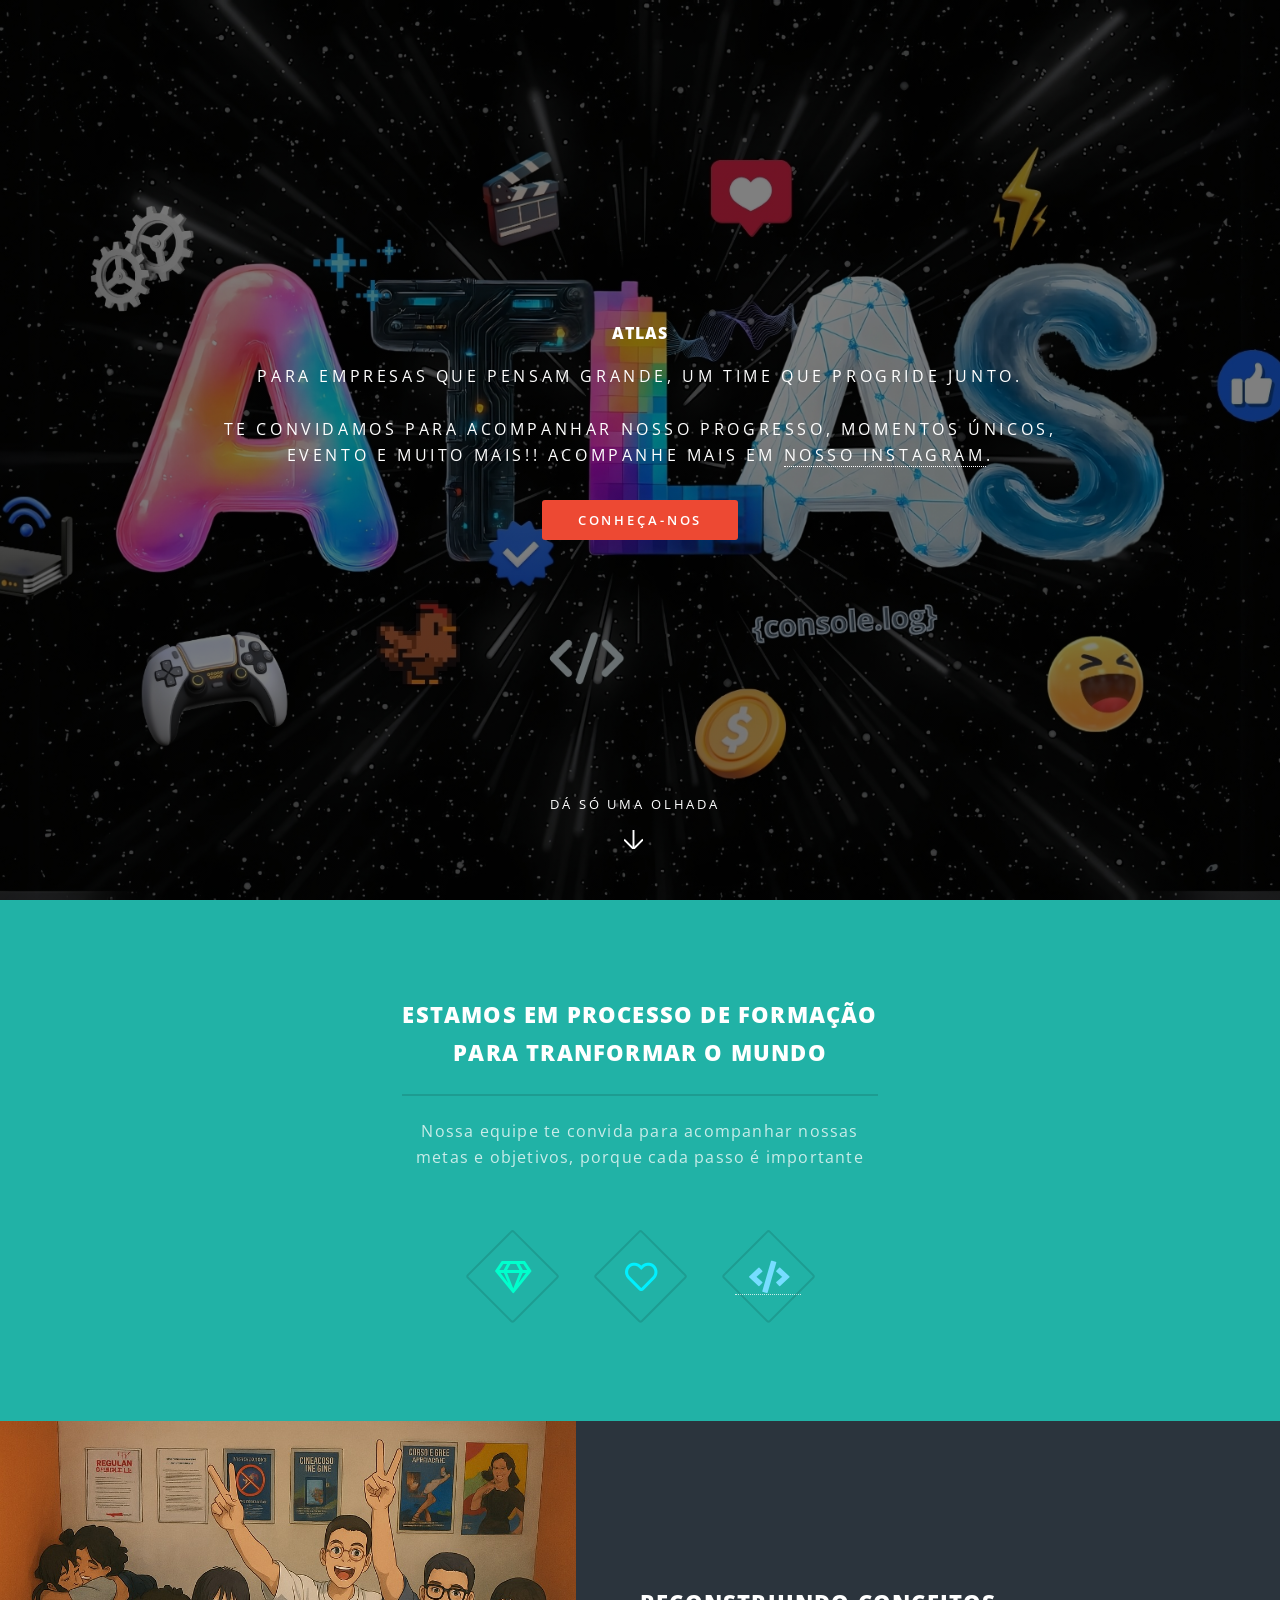
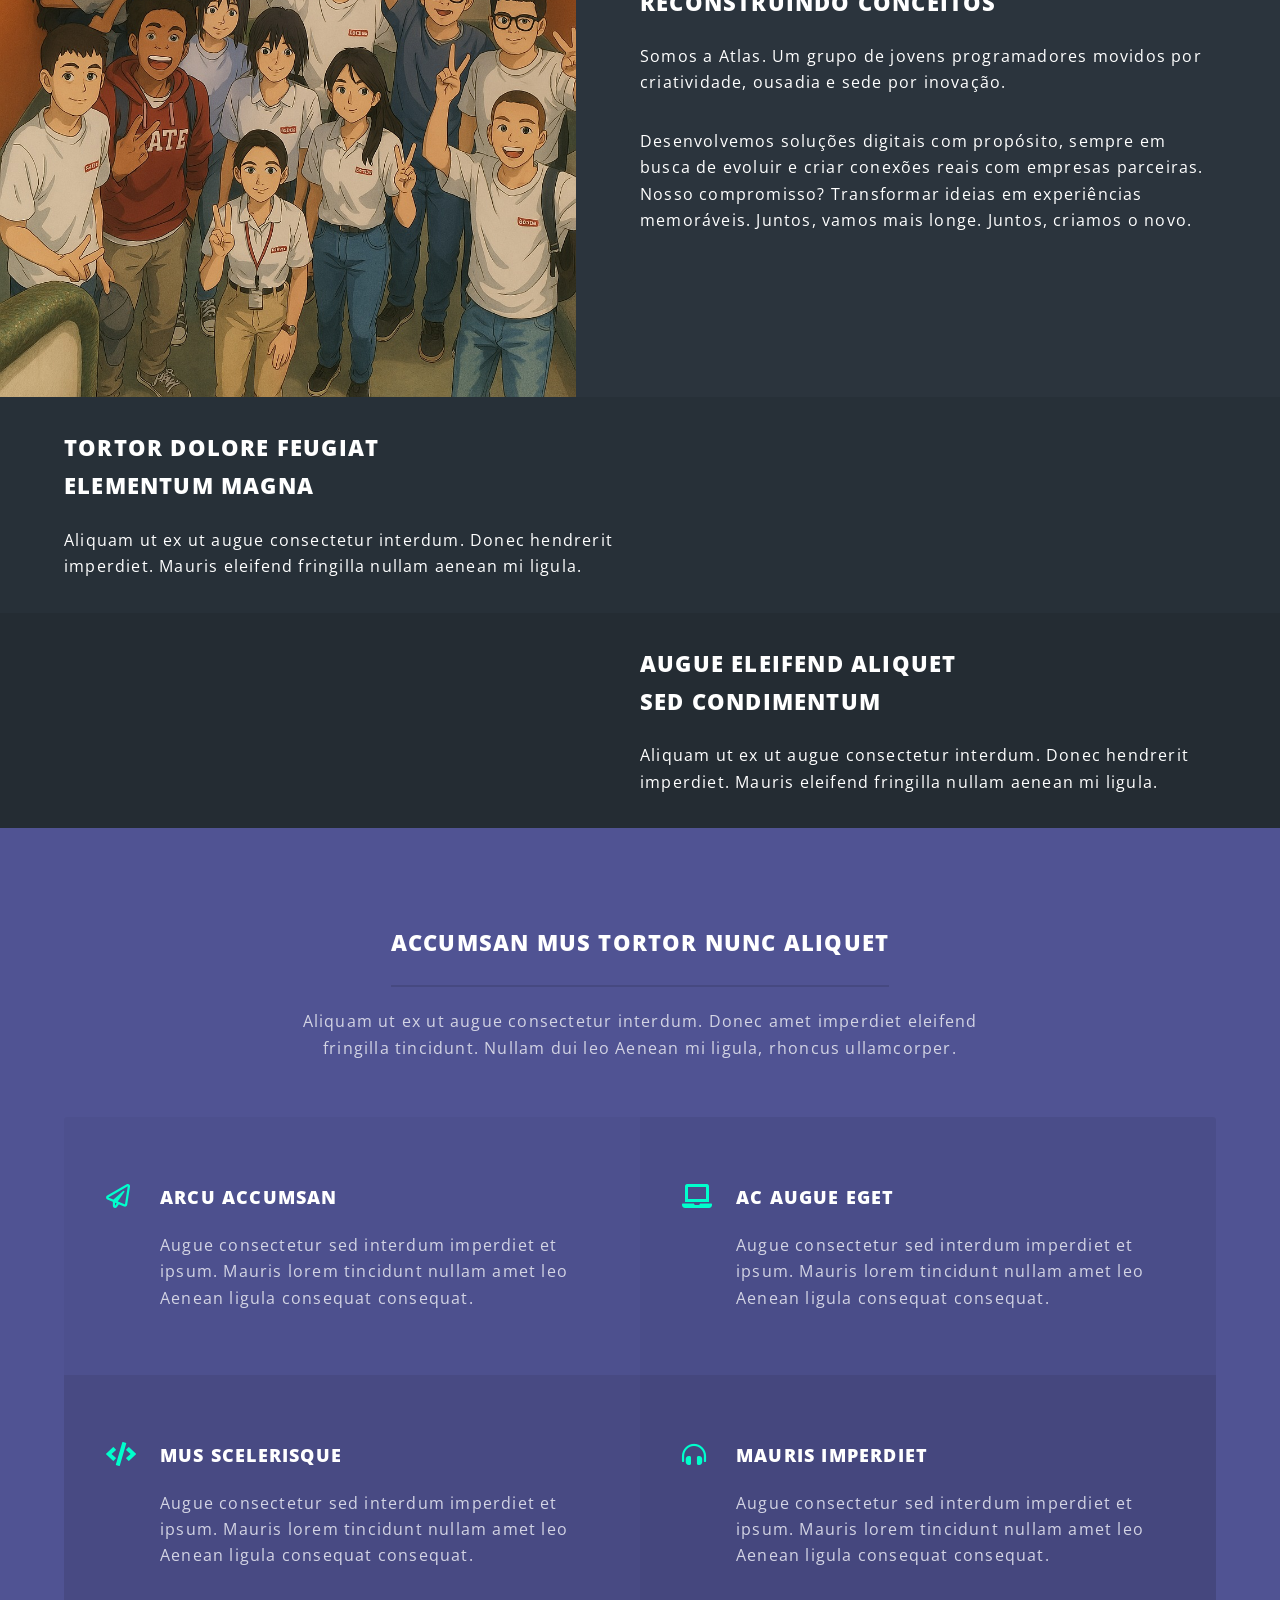
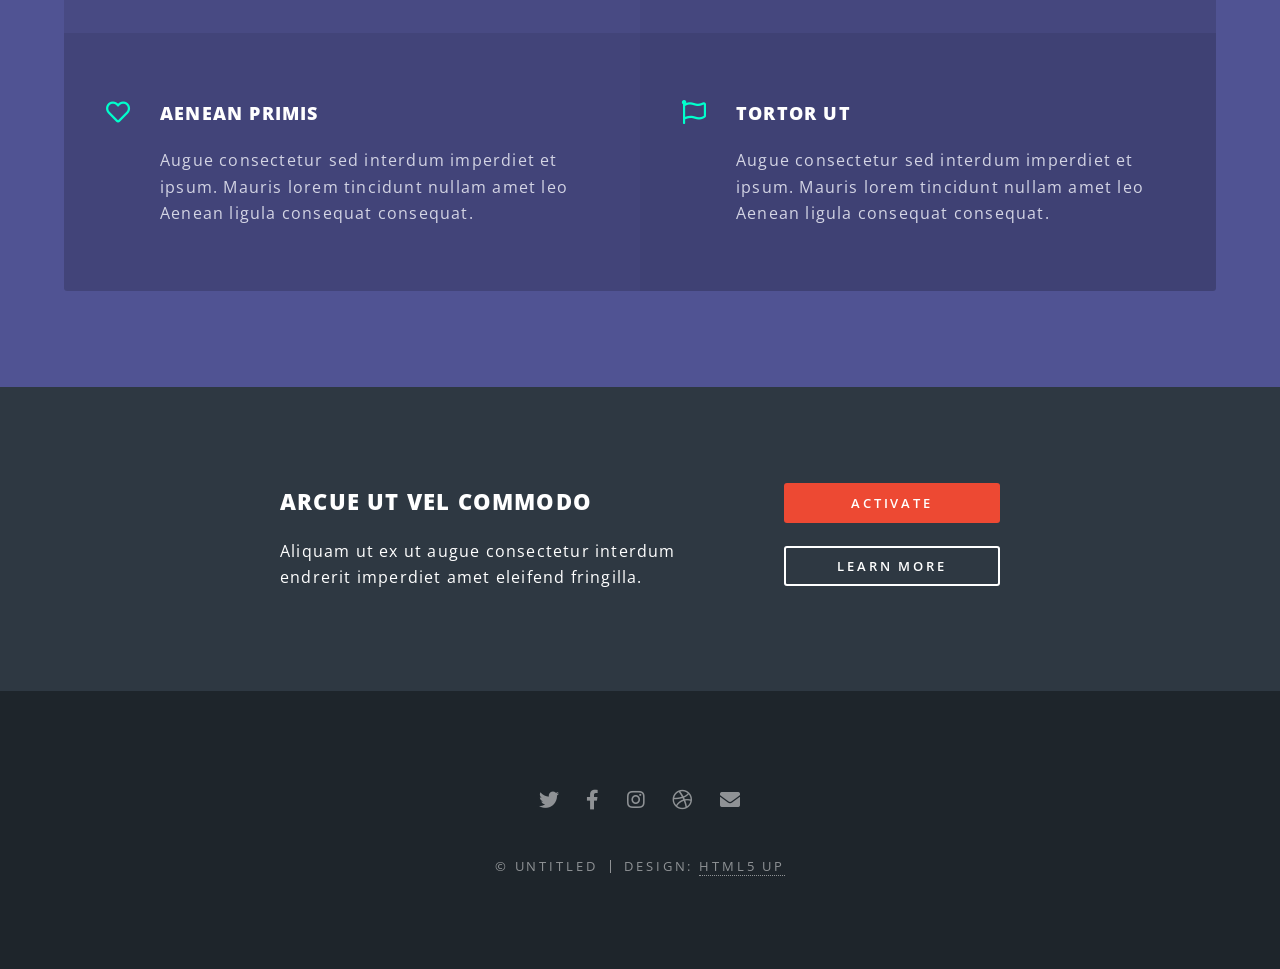
==== index.html @ e87de6f8 "primeiro commit" ====
<!DOCTYPE html>
<html>
	<head>
		<title>ATLAS</title>
		<meta charset="utf-8" />
		<meta name="viewport" content="width=device-width, initial-scale=1, user-scalable=no" />
		<link rel="stylesheet" href="assets/css/main.css" />
		<noscript><link rel="stylesheet" href="assets/css/main.css" /></noscript>
	</head>
	<body class="landing is-preload">

		<!-- Page Wrapper -->
			<div id="page-wrapper">

				<!-- Header -->
				<header>
				
				  </header>

				<!-- Banner -->
					<section id="banner">
						<div class="inner">
							<h1>ATLAS</h1>
							<p>Para empresas que pensam grande, um time que progride junto.<br />
							<br />
							Te convidamos para acompanhar nosso progresso, momentos únicos,<br />
							evento e muito mais!! Acompanhe mais em <a href="https://www.instagram.com/terceiraods.jm/">nosso instagram</a>.</p>
							<ul class="actions special"> 
								<li><a href="equipe.html" class="button primary">Conheça-nos</a></li>
							</ul>
						</div>
						<a href="#one" class="more scrolly">Dá só uma olhada</a>
					</section>

				<!-- One -->
					<section id="one" class="wrapper style1 special">
						<div class="inner">
							<header class="major">
								<h2>ESTAMOS EM PROCESSO DE FORMAÇÃO<br />
								PARA TRANFORMAR O MUNDO</h2>
								<p>Nossa equipe te convida para acompanhar nossas <br />
									metas e objetivos, porque cada passo é importante</p>
							</header>
							<ul class="icons major">
								<li><span class="icon fa-gem major style1"><span class="label">Lorem</span></span></li>
								<li><span class="icon fa-heart major style2"><span class="label">Ipsum</span></span></li>
								<li><a href="https://github.com/Gabriel-Smanioto"><span class="icon solid fa-code major style3"><span class="label">Dolor</span></span></a></li>
							</ul>
						</div>	
					</section>

				<!-- Two -->
					<section id="two" class="wrapper alt style2">
						<section class="spotlight">
							<div class="image"><img src="images/equipe_atlas_drawing.jpg" alt="equipe atlas drawing" /></div><div class="content">
								<h2>Reconstruindo conceitos</h2>
								<p>Somos a Atlas. Um grupo de jovens programadores movidos por criatividade, ousadia e sede por inovação.</p>
								Desenvolvemos soluções digitais com propósito, sempre em busca de evoluir e criar conexões reais com empresas parceiras. <br>
								Nosso compromisso? Transformar ideias em experiências memoráveis.
								Juntos, vamos mais longe. Juntos, criamos o novo.</p>
							</div>
						</section>
						<section class="spotlight">
							<div class="image"><img src="images/pic02.jpg" alt="" /></div><div class="content">
								<h2>Tortor dolore feugiat<br />
								elementum magna</h2>
								<p>Aliquam ut ex ut augue consectetur interdum. Donec hendrerit imperdiet. Mauris eleifend fringilla nullam aenean mi ligula.</p>
							</div>
						</section>
						<section class="spotlight">
							<div class="image"><img src="images/pic03.jpg" alt="" /></div><div class="content">
								<h2>Augue eleifend aliquet<br />
								sed condimentum</h2>
								<p>Aliquam ut ex ut augue consectetur interdum. Donec hendrerit imperdiet. Mauris eleifend fringilla nullam aenean mi ligula.</p>
							</div>
						</section>
					</section>

				<!-- Three -->
					<section id="three" class="wrapper style3 special">
						<div class="inner">
							<header class="major">
								<h2>Accumsan mus tortor nunc aliquet</h2>
								<p>Aliquam ut ex ut augue consectetur interdum. Donec amet imperdiet eleifend<br />
								fringilla tincidunt. Nullam dui leo Aenean mi ligula, rhoncus ullamcorper.</p>
							</header>
							<ul class="features">
								<li class="icon fa-paper-plane">
									<h3>Arcu accumsan</h3>
									<p>Augue consectetur sed interdum imperdiet et ipsum. Mauris lorem tincidunt nullam amet leo Aenean ligula consequat consequat.</p>
								</li>
								<li class="icon solid fa-laptop">
									<h3>Ac Augue Eget</h3>
									<p>Augue consectetur sed interdum imperdiet et ipsum. Mauris lorem tincidunt nullam amet leo Aenean ligula consequat consequat.</p>
								</li>
								<li class="icon solid fa-code">
									<h3>Mus Scelerisque</h3>
									<p>Augue consectetur sed interdum imperdiet et ipsum. Mauris lorem tincidunt nullam amet leo Aenean ligula consequat consequat.</p>
								</li>
								<li class="icon solid fa-headphones-alt">
									<h3>Mauris Imperdiet</h3>
									<p>Augue consectetur sed interdum imperdiet et ipsum. Mauris lorem tincidunt nullam amet leo Aenean ligula consequat consequat.</p>
								</li>
								<li class="icon fa-heart">
									<h3>Aenean Primis</h3>
									<p>Augue consectetur sed interdum imperdiet et ipsum. Mauris lorem tincidunt nullam amet leo Aenean ligula consequat consequat.</p>
								</li>
								<li class="icon fa-flag">
									<h3>Tortor Ut</h3>
									<p>Augue consectetur sed interdum imperdiet et ipsum. Mauris lorem tincidunt nullam amet leo Aenean ligula consequat consequat.</p>
								</li>
							</ul>
						</div>
					</section>

				<!-- CTA -->
					<section id="cta" class="wrapper style4">
						<div class="inner">
							<header>
								<h2>Arcue ut vel commodo</h2>
								<p>Aliquam ut ex ut augue consectetur interdum endrerit imperdiet amet eleifend fringilla.</p>
							</header>
							<ul class="actions stacked">
								<li><a href="#" class="button fit primary">Activate</a></li>
								<li><a href="#" class="button fit">Learn More</a></li>
							</ul>
						</div>
					</section>

				<!-- Footer -->
					<footer id="footer">
						<ul class="icons">
							<li><a href="#" class="icon brands fa-twitter"><span class="label">Twitter</span></a></li>
							<li><a href="#" class="icon brands fa-facebook-f"><span class="label">Facebook</span></a></li>
							<li><a href="#" class="icon brands fa-instagram"><span class="label">Instagram</span></a></li>
							<li><a href="#" class="icon brands fa-dribbble"><span class="label">Dribbble</span></a></li>
							<li><a href="#" class="icon solid fa-envelope"><span class="label">Email</span></a></li>
						</ul>
						<ul class="copyright">
							<li>&copy; Untitled</li><li>Design: <a href="http://html5up.net">HTML5 UP</a></li>
						</ul>
					</footer>

			</div>

		<!-- Scripts -->
			<script src="assets/js/jquery.min.js"></script>
			<script src="assets/js/jquery.scrollex.min.js"></script>
			<script src="assets/js/jquery.scrolly.min.js"></script>
			<script src="assets/js/browser.min.js"></script>
			<script src="assets/js/breakpoints.min.js"></script>
			<script src="assets/js/util.js"></script>
			<script src="assets/js/main.js"></script>

	</body>
</html>
---- assets/css/main.css ----
@import url(fontawesome-all.min.css);
@import url("https://fonts.googleapis.com/css?family=Open+Sans:400,400italic,600,600italic,800,800italic");

/*
	Spectral by HTML5 UP
	html5up.net | @ajlkn
	Free for personal and commercial use under the CCA 3.0 license (html5up.net/license)
*/
mmmmmmmmmmmmmmmmmmmmmmmmmmmmmmmmmmmmmmmmmmmmmmmmmmmmmmmmmmmmmmmmmmmmmmmmmmmmmmmmmmmmmmmmmmm


  
  

  mmmmmmmmmmmmmmmmmmmmmmmmmmmmmmmmmmmmmmmmmmmmmmmmmmmmmmmmmmmmmmmmmmmmmmmmmmm



html, body, div, span, applet, object,
iframe, h1, h2, h3, h4, h5, h6, p, blockquote,
pre, a, abbr, acronym, address, big, cite,
code, del, dfn, em, img, ins, kbd, q, s, samp,
small, strike, strong, sub, sup, tt, var, b,
u, i, center, dl, dt, dd, ol, ul, li, fieldset,
form, label, legend, table, caption, tbody,
tfoot, thead, tr, th, td, article, aside,
canvas, details, embed, figure, figcaption,
footer, header, hgroup, menu, nav, output, ruby,
section, summary, time, mark, audio, video {
	margin: 0;
	padding: 0;
	border: 0;
	font-size: 100%;
	font: inherit;
	vertical-align: baseline;}

article, aside, details, figcaption, figure,
footer, header, hgroup, menu, nav, section {
	display: block;}

body {
	line-height: 1;
}

ol, ul {
	list-style: none;
}

blockquote, q {
	quotes: none;
}

	blockquote:before, blockquote:after, q:before, q:after {
		content: '';
		content: none;
	}

table {
	border-collapse: collapse;
	border-spacing: 0;
}

body {
	-webkit-text-size-adjust: none;
}

mark {
	background-color: transparent;
	color: inherit;
}

input::-moz-focus-inner {
	border: 0;
	padding: 0;
}

input, select, textarea {
	-moz-appearance: none;
	-webkit-appearance: none;
	-ms-appearance: none;
	appearance: none;
}

/* Basic */

	@-ms-viewport {
		width: device-width;
	}

	html {
		box-sizing: border-box;
	}

	*, *:before, *:after {
		box-sizing: inherit;
	}

	body {
		background: #2e3842;
	}

		body.is-preload *, body.is-preload *:before, body.is-preload *:after {
			-moz-animation: none !important;
			-webkit-animation: none !important;
			-ms-animation: none !important;
			animation: none !important;
			-moz-transition: none !important;
			-webkit-transition: none !important;
			-ms-transition: none !important;
			transition: none !important;
		}

	body, input, select, textarea {
		color: #fff;
		font-family: "Open Sans", Helvetica, sans-serif;
		font-size: 15pt;
		font-weight: 400;
		letter-spacing: 0.075em;
		line-height: 1.65em;
	}

		@media screen and (max-width: 1680px) {

			body, input, select, textarea {
				font-size: 13pt;
			}

		}

		@media screen and (max-width: 1280px) {

			body, input, select, textarea {
				font-size: 12pt;
			}

		}

		@media screen and (max-width: 736px) {

			body, input, select, textarea {
				font-size: 11pt;
				letter-spacing: 0.0375em;
			}

		}

	a {
		-moz-transition: color 0.2s ease, border-bottom-color 0.2s ease;
		-webkit-transition: color 0.2s ease, border-bottom-color 0.2s ease;
		-ms-transition: color 0.2s ease, border-bottom-color 0.2s ease;
		transition: color 0.2s ease, border-bottom-color 0.2s ease;
		border-bottom: dotted 1px;
		color: inherit;
		text-decoration: none;
	}

		a:hover {
			border-bottom-color: transparent;
		}

	strong, b {
		color: #fff;
		font-weight: 600;
	}

	em, i {
		font-style: italic;
	}

	p {
		margin: 0 0 2em 0;
	}

	h1, h2, h3, h4, h5, h6 {
		color: #ffffff;
		font-weight: 900;
		margin: 0 0 1em ;
		text-transform: uppercase;
	}

		h1 a, h2 a, h3 a, h4 a, h5 a, h6 a {
			color: black;
			text-decoration: none;
		}

	h2 {
		font-size: 1.35em;
		line-height: 1.75em;
	}

		@media screen and (max-width: 736px) {

			h2 {
				font-size: 1.1em;
				line-height: 1.65em;
			}

		}

	h3 {
		font-size: 1.15em;
		line-height: 1.75em;
	}

		@media screen and (max-width: 736px) {

			h3 {
				font-size: 1em;
				line-height: 1.65em;
			}

		}

	h4 {
		font-size: 1em;
		line-height: 1.5em;
	}

	h5 {
		font-size: 0.8em;
		line-height: 1.5em;
	}

	h6 {
		font-size: 0.7em;
		line-height: 1.5em;
	}

	sub {
		font-size: 0.8em;
		position: relative;
		top: 0.5em;
	}

	sup {
		font-size: 0.8em;
		position: relative;
		top: -0.5em;
	}

	hr {
		border: 0;
		border-bottom: solid 2px #fff;
		margin: 3em 0;
	}

		hr.major {
			margin: 4.5em 0;
		}

	blockquote {
		border-left: solid 4px #fff;
		font-style: italic;
		margin: 0 0 2em 0;
		padding: 0.5em 0 0.5em 2em;
	}

	code {
		background: rgba(144, 144, 144, 0.25);
		border-radius: 3px;
		font-family: "Courier New", monospace;
		font-size: 0.9em;
		letter-spacing: 0;
		margin: 0 0.25em;
		padding: 0.25em 0.65em;
	}

	pre {
		-webkit-overflow-scrolling: touch;
		font-family: "Courier New", monospace;
		font-size: 0.9em;
		margin: 0 0 2em 0;
	}

		pre code {
			display: block;
			line-height: 1.75em;
			padding: 1em 1.5em;
			overflow-x: auto;
		}

	.align-left {
		text-align: left;
	}

	.align-center {
		text-align: center;
	}

	.align-right {
		text-align: right;
	}

/* Row */

	.row {
		display: flex;
		flex-wrap: wrap;
		box-sizing: border-box;
		align-items: stretch;
	}

		.row > * {
			box-sizing: border-box;
		}

		.row.gtr-uniform > * > :last-child {
			margin-bottom: 0;
		}

		.row.aln-left {
			justify-content: flex-start;
		}

		.row.aln-center {
			justify-content: center;
		}

		.row.aln-right {
			justify-content: flex-end;
		}

		.row.aln-top {
			align-items: flex-start;
		}

		.row.aln-middle {
			align-items: center;
		}

		.row.aln-bottom {
			align-items: flex-end;
		}

		.row > .imp {
			order: -1;
		}

		.row > .col-1 {
			width: 8.33333%;
		}

		.row > .off-1 {
			margin-left: 8.33333%;
		}

		.row > .col-2 {
			width: 16.66667%;
		}

		.row > .off-2 {
			margin-left: 16.66667%;
		}

		.row > .col-3 {
			width: 25%;
		}

		.row > .off-3 {
			margin-left: 25%;
		}

		.row > .col-4 {
			width: 33.33333%;
		}

		.row > .off-4 {
			margin-left: 33.33333%;
		}

		.row > .col-5 {
			width: 41.66667%;
		}

		.row > .off-5 {
			margin-left: 41.66667%;
		}

		.row > .col-6 {
			width: 50%;
		}

		.row > .off-6 {
			margin-left: 50%;
		}

		.row > .col-7 {
			width: 58.33333%;
		}

		.row > .off-7 {
			margin-left: 58.33333%;
		}

		.row > .col-8 {
			width: 66.66667%;
		}

		.row > .off-8 {
			margin-left: 66.66667%;
		}

		.row > .col-9 {
			width: 75%;
		}

		.row > .off-9 {
			margin-left: 75%;
		}

		.row > .col-10 {
			width: 83.33333%;
		}

		.row > .off-10 {
			margin-left: 83.33333%;
		}

		.row > .col-11 {
			width: 91.66667%;
		}

		.row > .off-11 {
			margin-left: 91.66667%;
		}

		.row > .col-12 {
			width: 100%;
		}

		.row > .off-12 {
			margin-left: 100%;
		}

		.row.gtr-0 {
			margin-top: 0;
			margin-left: 0em;
		}

			.row.gtr-0 > * {
				padding: 0 0 0 0em;
			}

			.row.gtr-0.gtr-uniform {
				margin-top: 0em;
			}

				.row.gtr-0.gtr-uniform > * {
					padding-top: 0em;
				}

		.row.gtr-25 {
			margin-top: 0;
			margin-left: -0.375em;
		}

			.row.gtr-25 > * {
				padding: 0 0 0 0.375em;
			}

			.row.gtr-25.gtr-uniform {
				margin-top: -0.375em;
			}

				.row.gtr-25.gtr-uniform > * {
					padding-top: 0.375em;
				}

		.row.gtr-50 {
			margin-top: 0;
			margin-left: -0.75em;
		}

			.row.gtr-50 > * {
				padding: 0 0 0 0.75em;
			}

			.row.gtr-50.gtr-uniform {
				margin-top: -0.75em;
			}

				.row.gtr-50.gtr-uniform > * {
					padding-top: 0.75em;
				}

		.row {
			margin-top: 0;
			margin-left: -1.5em;
		}

			.row > * {
				padding: 0 0 0 1.5em;
			}

			.row.gtr-uniform {
				margin-top: -1.5em;
			}

				.row.gtr-uniform > * {
					padding-top: 1.5em;
				}

		.row.gtr-150 {
			margin-top: 0;
			margin-left: -2.25em;
		}

			.row.gtr-150 > * {
				padding: 0 0 0 2.25em;
			}

			.row.gtr-150.gtr-uniform {
				margin-top: -2.25em;
			}

				.row.gtr-150.gtr-uniform > * {
					padding-top: 2.25em;
				}

		.row.gtr-200 {
			margin-top: 0;
			margin-left: -3em;
		}

			.row.gtr-200 > * {
				padding: 0 0 0 3em;
			}

			.row.gtr-200.gtr-uniform {
				margin-top: -3em;
			}

				.row.gtr-200.gtr-uniform > * {
					padding-top: 3em;
				}

		@media screen and (max-width: 1680px) {

			.row {
				display: flex;
				flex-wrap: wrap;
				box-sizing: border-box;
				align-items: stretch;
			}

				.row > * {
					box-sizing: border-box;
				}

				.row.gtr-uniform > * > :last-child {
					margin-bottom: 0;
				}

				.row.aln-left {
					justify-content: flex-start;
				}

				.row.aln-center {
					justify-content: center;
				}

				.row.aln-right {
					justify-content: flex-end;
				}

				.row.aln-top {
					align-items: flex-start;
				}

				.row.aln-middle {
					align-items: center;
				}

				.row.aln-bottom {
					align-items: flex-end;
				}

				.row > .imp-xlarge {
					order: -1;
				}

				.row > .col-1-xlarge {
					width: 8.33333%;
				}

				.row > .off-1-xlarge {
					margin-left: 8.33333%;
				}

				.row > .col-2-xlarge {
					width: 16.66667%;
				}

				.row > .off-2-xlarge {
					margin-left: 16.66667%;
				}

				.row > .col-3-xlarge {
					width: 25%;
				}

				.row > .off-3-xlarge {
					margin-left: 25%;
				}

				.row > .col-4-xlarge {
					width: 33.33333%;
				}

				.row > .off-4-xlarge {
					margin-left: 33.33333%;
				}

				.row > .col-5-xlarge {
					width: 41.66667%;
				}

				.row > .off-5-xlarge {
					margin-left: 41.66667%;
				}

				.row > .col-6-xlarge {
					width: 50%;
				}

				.row > .off-6-xlarge {
					margin-left: 50%;
				}

				.row > .col-7-xlarge {
					width: 58.33333%;
				}

				.row > .off-7-xlarge {
					margin-left: 58.33333%;
				}

				.row > .col-8-xlarge {
					width: 66.66667%;
				}

				.row > .off-8-xlarge {
					margin-left: 66.66667%;
				}

				.row > .col-9-xlarge {
					width: 75%;
				}

				.row > .off-9-xlarge {
					margin-left: 75%;
				}

				.row > .col-10-xlarge {
					width: 83.33333%;
				}

				.row > .off-10-xlarge {
					margin-left: 83.33333%;
				}

				.row > .col-11-xlarge {
					width: 91.66667%;
				}

				.row > .off-11-xlarge {
					margin-left: 91.66667%;
				}

				.row > .col-12-xlarge {
					width: 100%;
				}

				.row > .off-12-xlarge {
					margin-left: 100%;
				}

				.row.gtr-0 {
					margin-top: 0;
					margin-left: 0em;
				}

					.row.gtr-0 > * {
						padding: 0 0 0 0em;
					}

					.row.gtr-0.gtr-uniform {
						margin-top: 0em;
					}

						.row.gtr-0.gtr-uniform > * {
							padding-top: 0em;
						}

				.row.gtr-25 {
					margin-top: 0;
					margin-left: -0.375em;
				}

					.row.gtr-25 > * {
						padding: 0 0 0 0.375em;
					}

					.row.gtr-25.gtr-uniform {
						margin-top: -0.375em;
					}

						.row.gtr-25.gtr-uniform > * {
							padding-top: 0.375em;
						}

				.row.gtr-50 {
					margin-top: 0;
					margin-left: -0.75em;
				}

					.row.gtr-50 > * {
						padding: 0 0 0 0.75em;
					}

					.row.gtr-50.gtr-uniform {
						margin-top: -0.75em;
					}

						.row.gtr-50.gtr-uniform > * {
							padding-top: 0.75em;
						}

				.row {
					margin-top: 0;
					margin-left: -1.5em;
				}

					.row > * {
						padding: 0 0 0 1.5em;
					}

					.row.gtr-uniform {
						margin-top: -1.5em;
					}

						.row.gtr-uniform > * {
							padding-top: 1.5em;
						}

				.row.gtr-150 {
					margin-top: 0;
					margin-left: -2.25em;
				}

					.row.gtr-150 > * {
						padding: 0 0 0 2.25em;
					}

					.row.gtr-150.gtr-uniform {
						margin-top: -2.25em;
					}

						.row.gtr-150.gtr-uniform > * {
							padding-top: 2.25em;
						}

				.row.gtr-200 {
					margin-top: 0;
					margin-left: -3em;
				}

					.row.gtr-200 > * {
						padding: 0 0 0 3em;
					}

					.row.gtr-200.gtr-uniform {
						margin-top: -3em;
					}

						.row.gtr-200.gtr-uniform > * {
							padding-top: 3em;
						}

		}

		@media screen and (max-width: 1280px) {

			.row {
				display: flex;
				flex-wrap: wrap;
				box-sizing: border-box;
				align-items: stretch;
			}

				.row > * {
					box-sizing: border-box;
				}

				.row.gtr-uniform > * > :last-child {
					margin-bottom: 0;
				}

				.row.aln-left {
					justify-content: flex-start;
				}

				.row.aln-center {
					justify-content: center;
				}

				.row.aln-right {
					justify-content: flex-end;
				}

				.row.aln-top {
					align-items: flex-start;
				}

				.row.aln-middle {
					align-items: center;
				}

				.row.aln-bottom {
					align-items: flex-end;
				}

				.row > .imp-large {
					order: -1;
				}

				.row > .col-1-large {
					width: 8.33333%;
				}

				.row > .off-1-large {
					margin-left: 8.33333%;
				}

				.row > .col-2-large {
					width: 16.66667%;
				}

				.row > .off-2-large {
					margin-left: 16.66667%;
				}

				.row > .col-3-large {
					width: 25%;
				}

				.row > .off-3-large {
					margin-left: 25%;
				}

				.row > .col-4-large {
					width: 33.33333%;
				}

				.row > .off-4-large {
					margin-left: 33.33333%;
				}

				.row > .col-5-large {
					width: 41.66667%;
				}

				.row > .off-5-large {
					margin-left: 41.66667%;
				}

				.row > .col-6-large {
					width: 50%;
				}

				.row > .off-6-large {
					margin-left: 50%;
				}

				.row > .col-7-large {
					width: 58.33333%;
				}

				.row > .off-7-large {
					margin-left: 58.33333%;
				}

				.row > .col-8-large {
					width: 66.66667%;
				}

				.row > .off-8-large {
					margin-left: 66.66667%;
				}

				.row > .col-9-large {
					width: 75%;
				}

				.row > .off-9-large {
					margin-left: 75%;
				}

				.row > .col-10-large {
					width: 83.33333%;
				}

				.row > .off-10-large {
					margin-left: 83.33333%;
				}

				.row > .col-11-large {
					width: 91.66667%;
				}

				.row > .off-11-large {
					margin-left: 91.66667%;
				}

				.row > .col-12-large {
					width: 100%;
				}

				.row > .off-12-large {
					margin-left: 100%;
				}

				.row.gtr-0 {
					margin-top: 0;
					margin-left: 0em;
				}

					.row.gtr-0 > * {
						padding: 0 0 0 0em;
					}

					.row.gtr-0.gtr-uniform {
						margin-top: 0em;
					}

						.row.gtr-0.gtr-uniform > * {
							padding-top: 0em;
						}

				.row.gtr-25 {
					margin-top: 0;
					margin-left: -0.375em;
				}

					.row.gtr-25 > * {
						padding: 0 0 0 0.375em;
					}

					.row.gtr-25.gtr-uniform {
						margin-top: -0.375em;
					}

						.row.gtr-25.gtr-uniform > * {
							padding-top: 0.375em;
						}

				.row.gtr-50 {
					margin-top: 0;
					margin-left: -0.75em;
				}

					.row.gtr-50 > * {
						padding: 0 0 0 0.75em;
					}

					.row.gtr-50.gtr-uniform {
						margin-top: -0.75em;
					}

						.row.gtr-50.gtr-uniform > * {
							padding-top: 0.75em;
						}

				.row {
					margin-top: 0;
					margin-left: -1.5em;
				}

					.row > * {
						padding: 0 0 0 1.5em;
					}

					.row.gtr-uniform {
						margin-top: -1.5em;
					}

						.row.gtr-uniform > * {
							padding-top: 1.5em;
						}

				.row.gtr-150 {
					margin-top: 0;
					margin-left: -2.25em;
				}

					.row.gtr-150 > * {
						padding: 0 0 0 2.25em;
					}

					.row.gtr-150.gtr-uniform {
						margin-top: -2.25em;
					}

						.row.gtr-150.gtr-uniform > * {
							padding-top: 2.25em;
						}

				.row.gtr-200 {
					margin-top: 0;
					margin-left: -3em;
				}

					.row.gtr-200 > * {
						padding: 0 0 0 3em;
					}

					.row.gtr-200.gtr-uniform {
						margin-top: -3em;
					}

						.row.gtr-200.gtr-uniform > * {
							padding-top: 3em;
						}

		}

		@media screen and (max-width: 980px) {

			.row {
				display: flex;
				flex-wrap: wrap;
				box-sizing: border-box;
				align-items: stretch;
			}

				.row > * {
					box-sizing: border-box;
				}

				.row.gtr-uniform > * > :last-child {
					margin-bottom: 0;
				}

				.row.aln-left {
					justify-content: flex-start;
				}

				.row.aln-center {
					justify-content: center;
				}

				.row.aln-right {
					justify-content: flex-end;
				}

				.row.aln-top {
					align-items: flex-start;
				}

				.row.aln-middle {
					align-items: center;
				}

				.row.aln-bottom {
					align-items: flex-end;
				}

				.row > .imp-medium {
					order: -1;
				}

				.row > .col-1-medium {
					width: 8.33333%;
				}

				.row > .off-1-medium {
					margin-left: 8.33333%;
				}

				.row > .col-2-medium {
					width: 16.66667%;
				}

				.row > .off-2-medium {
					margin-left: 16.66667%;
				}

				.row > .col-3-medium {
					width: 25%;
				}

				.row > .off-3-medium {
					margin-left: 25%;
				}

				.row > .col-4-medium {
					width: 33.33333%;
				}

				.row > .off-4-medium {
					margin-left: 33.33333%;
				}

				.row > .col-5-medium {
					width: 41.66667%;
				}

				.row > .off-5-medium {
					margin-left: 41.66667%;
				}

				.row > .col-6-medium {
					width: 50%;
				}

				.row > .off-6-medium {
					margin-left: 50%;
				}

				.row > .col-7-medium {
					width: 58.33333%;
				}

				.row > .off-7-medium {
					margin-left: 58.33333%;
				}

				.row > .col-8-medium {
					width: 66.66667%;
				}

				.row > .off-8-medium {
					margin-left: 66.66667%;
				}

				.row > .col-9-medium {
					width: 75%;
				}

				.row > .off-9-medium {
					margin-left: 75%;
				}

				.row > .col-10-medium {
					width: 83.33333%;
				}

				.row > .off-10-medium {
					margin-left: 83.33333%;
				}

				.row > .col-11-medium {
					width: 91.66667%;
				}

				.row > .off-11-medium {
					margin-left: 91.66667%;
				}

				.row > .col-12-medium {
					width: 100%;
				}

				.row > .off-12-medium {
					margin-left: 100%;
				}

				.row.gtr-0 {
					margin-top: 0;
					margin-left: 0em;
				}

					.row.gtr-0 > * {
						padding: 0 0 0 0em;
					}

					.row.gtr-0.gtr-uniform {
						margin-top: 0em;
					}

						.row.gtr-0.gtr-uniform > * {
							padding-top: 0em;
						}

				.row.gtr-25 {
					margin-top: 0;
					margin-left: -0.375em;
				}

					.row.gtr-25 > * {
						padding: 0 0 0 0.375em;
					}

					.row.gtr-25.gtr-uniform {
						margin-top: -0.375em;
					}

						.row.gtr-25.gtr-uniform > * {
							padding-top: 0.375em;
						}

				.row.gtr-50 {
					margin-top: 0;
					margin-left: -0.75em;
				}

					.row.gtr-50 > * {
						padding: 0 0 0 0.75em;
					}

					.row.gtr-50.gtr-uniform {
						margin-top: -0.75em;
					}

						.row.gtr-50.gtr-uniform > * {
							padding-top: 0.75em;
						}

				.row {
					margin-top: 0;
					margin-left: -1.5em;
				}

					.row > * {
						padding: 0 0 0 1.5em;
					}

					.row.gtr-uniform {
						margin-top: -1.5em;
					}

						.row.gtr-uniform > * {
							padding-top: 1.5em;
						}

				.row.gtr-150 {
					margin-top: 0;
					margin-left: -2.25em;
				}

					.row.gtr-150 > * {
						padding: 0 0 0 2.25em;
					}

					.row.gtr-150.gtr-uniform {
						margin-top: -2.25em;
					}

						.row.gtr-150.gtr-uniform > * {
							padding-top: 2.25em;
						}

				.row.gtr-200 {
					margin-top: 0;
					margin-left: -3em;
				}

					.row.gtr-200 > * {
						padding: 0 0 0 3em;
					}

					.row.gtr-200.gtr-uniform {
						margin-top: -3em;
					}

						.row.gtr-200.gtr-uniform > * {
							padding-top: 3em;
						}

		}

		@media screen and (max-width: 736px) {

			.row {
				display: flex;
				flex-wrap: wrap;
				box-sizing: border-box;
				align-items: stretch;
			}

				.row > * {
					box-sizing: border-box;
				}

				.row.gtr-uniform > * > :last-child {
					margin-bottom: 0;
				}

				.row.aln-left {
					justify-content: flex-start;
				}

				.row.aln-center {
					justify-content: center;
				}

				.row.aln-right {
					justify-content: flex-end;
				}

				.row.aln-top {
					align-items: flex-start;
				}

				.row.aln-middle {
					align-items: center;
				}

				.row.aln-bottom {
					align-items: flex-end;
				}

				.row > .imp-small {
					order: -1;
				}

				.row > .col-1-small {
					width: 8.33333%;
				}

				.row > .off-1-small {
					margin-left: 8.33333%;
				}

				.row > .col-2-small {
					width: 16.66667%;
				}

				.row > .off-2-small {
					margin-left: 16.66667%;
				}

				.row > .col-3-small {
					width: 25%;
				}

				.row > .off-3-small {
					margin-left: 25%;
				}

				.row > .col-4-small {
					width: 33.33333%;
				}

				.row > .off-4-small {
					margin-left: 33.33333%;
				}

				.row > .col-5-small {
					width: 41.66667%;
				}

				.row > .off-5-small {
					margin-left: 41.66667%;
				}

				.row > .col-6-small {
					width: 50%;
				}

				.row > .off-6-small {
					margin-left: 50%;
				}

				.row > .col-7-small {
					width: 58.33333%;
				}

				.row > .off-7-small {
					margin-left: 58.33333%;
				}

				.row > .col-8-small {
					width: 66.66667%;
				}

				.row > .off-8-small {
					margin-left: 66.66667%;
				}

				.row > .col-9-small {
					width: 75%;
				}

				.row > .off-9-small {
					margin-left: 75%;
				}

				.row > .col-10-small {
					width: 83.33333%;
				}

				.row > .off-10-small {
					margin-left: 83.33333%;
				}

				.row > .col-11-small {
					width: 91.66667%;
				}

				.row > .off-11-small {
					margin-left: 91.66667%;
				}

				.row > .col-12-small {
					width: 100%;
				}

				.row > .off-12-small {
					margin-left: 100%;
				}

				.row.gtr-0 {
					margin-top: 0;
					margin-left: 0em;
				}

					.row.gtr-0 > * {
						padding: 0 0 0 0em;
					}

					.row.gtr-0.gtr-uniform {
						margin-top: 0em;
					}

						.row.gtr-0.gtr-uniform > * {
							padding-top: 0em;
						}

				.row.gtr-25 {
					margin-top: 0;
					margin-left: -0.375em;
				}

					.row.gtr-25 > * {
						padding: 0 0 0 0.375em;
					}

					.row.gtr-25.gtr-uniform {
						margin-top: -0.375em;
					}

						.row.gtr-25.gtr-uniform > * {
							padding-top: 0.375em;
						}

				.row.gtr-50 {
					margin-top: 0;
					margin-left: -0.75em;
				}

					.row.gtr-50 > * {
						padding: 0 0 0 0.75em;
					}

					.row.gtr-50.gtr-uniform {
						margin-top: -0.75em;
					}

						.row.gtr-50.gtr-uniform > * {
							padding-top: 0.75em;
						}

				.row {
					margin-top: 0;
					margin-left: -1.5em;
				}

					.row > * {
						padding: 0 0 0 1.5em;
					}

					.row.gtr-uniform {
						margin-top: -1.5em;
					}

						.row.gtr-uniform > * {
							padding-top: 1.5em;
						}

				.row.gtr-150 {
					margin-top: 0;
					margin-left: -2.25em;
				}

					.row.gtr-150 > * {
						padding: 0 0 0 2.25em;
					}

					.row.gtr-150.gtr-uniform {
						margin-top: -2.25em;
					}

						.row.gtr-150.gtr-uniform > * {
							padding-top: 2.25em;
						}

				.row.gtr-200 {
					margin-top: 0;
					margin-left: -3em;
				}

					.row.gtr-200 > * {
						padding: 0 0 0 3em;
					}

					.row.gtr-200.gtr-uniform {
						margin-top: -3em;
					}

						.row.gtr-200.gtr-uniform > * {
							padding-top: 3em;
						}

		}

		@media screen and (max-width: 480px) {

			.row {
				display: flex;
				flex-wrap: wrap;
				box-sizing: border-box;
				align-items: stretch;
			}

				.row > * {
					box-sizing: border-box;
				}

				.row.gtr-uniform > * > :last-child {
					margin-bottom: 0;
				}

				.row.aln-left {
					justify-content: flex-start;
				}

				.row.aln-center {
					justify-content: center;
				}

				.row.aln-right {
					justify-content: flex-end;
				}

				.row.aln-top {
					align-items: flex-start;
				}

				.row.aln-middle {
					align-items: center;
				}

				.row.aln-bottom {
					align-items: flex-end;
				}

				.row > .imp-xsmall {
					order: -1;
				}

				.row > .col-1-xsmall {
					width: 8.33333%;
				}

				.row > .off-1-xsmall {
					margin-left: 8.33333%;
				}

				.row > .col-2-xsmall {
					width: 16.66667%;
				}

				.row > .off-2-xsmall {
					margin-left: 16.66667%;
				}

				.row > .col-3-xsmall {
					width: 25%;
				}

				.row > .off-3-xsmall {
					margin-left: 25%;
				}

				.row > .col-4-xsmall {
					width: 33.33333%;
				}

				.row > .off-4-xsmall {
					margin-left: 33.33333%;
				}

				.row > .col-5-xsmall {
					width: 41.66667%;
				}

				.row > .off-5-xsmall {
					margin-left: 41.66667%;
				}

				.row > .col-6-xsmall {
					width: 50%;
				}

				.row > .off-6-xsmall {
					margin-left: 50%;
				}

				.row > .col-7-xsmall {
					width: 58.33333%;
				}

				.row > .off-7-xsmall {
					margin-left: 58.33333%;
				}

				.row > .col-8-xsmall {
					width: 66.66667%;
				}

				.row > .off-8-xsmall {
					margin-left: 66.66667%;
				}

				.row > .col-9-xsmall {
					width: 75%;
				}

				.row > .off-9-xsmall {
					margin-left: 75%;
				}

				.row > .col-10-xsmall {
					width: 83.33333%;
				}

				.row > .off-10-xsmall {
					margin-left: 83.33333%;
				}

				.row > .col-11-xsmall {
					width: 91.66667%;
				}

				.row > .off-11-xsmall {
					margin-left: 91.66667%;
				}

				.row > .col-12-xsmall {
					width: 100%;
				}

				.row > .off-12-xsmall {
					margin-left: 100%;
				}

				.row.gtr-0 {
					margin-top: 0;
					margin-left: 0em;
				}

					.row.gtr-0 > * {
						padding: 0 0 0 0em;
					}

					.row.gtr-0.gtr-uniform {
						margin-top: 0em;
					}

						.row.gtr-0.gtr-uniform > * {
							padding-top: 0em;
						}

				.row.gtr-25 {
					margin-top: 0;
					margin-left: -0.375em;
				}

					.row.gtr-25 > * {
						padding: 0 0 0 0.375em;
					}

					.row.gtr-25.gtr-uniform {
						margin-top: -0.375em;
					}

						.row.gtr-25.gtr-uniform > * {
							padding-top: 0.375em;
						}

				.row.gtr-50 {
					margin-top: 0;
					margin-left: -0.75em;
				}

					.row.gtr-50 > * {
						padding: 0 0 0 0.75em;
					}

					.row.gtr-50.gtr-uniform {
						margin-top: -0.75em;
					}

						.row.gtr-50.gtr-uniform > * {
							padding-top: 0.75em;
						}

				.row {
					margin-top: 0;
					margin-left: -1.5em;
				}

					.row > * {
						padding: 0 0 0 1.5em;
					}

					.row.gtr-uniform {
						margin-top: -1.5em;
					}

						.row.gtr-uniform > * {
							padding-top: 1.5em;
						}

				.row.gtr-150 {
					margin-top: 0;
					margin-left: -2.25em;
				}

					.row.gtr-150 > * {
						padding: 0 0 0 2.25em;
					}

					.row.gtr-150.gtr-uniform {
						margin-top: -2.25em;
					}

						.row.gtr-150.gtr-uniform > * {
							padding-top: 2.25em;
						}

				.row.gtr-200 {
					margin-top: 0;
					margin-left: -3em;
				}

					.row.gtr-200 > * {
						padding: 0 0 0 3em;
					}

					.row.gtr-200.gtr-uniform {
						margin-top: -3em;
					}

						.row.gtr-200.gtr-uniform > * {
							padding-top: 3em;
						}

		}

/* Section/Article */

	section.special, article.special {
		text-align: center;
	}

	header p {
		color: rgba(255, 255, 255, 0.5);
		position: relative;
		top: -0.25em;
	}

	header h3 + p {
		font-size: 1.1em;
	}

	header h4 + p,
	header h5 + p,
	header h6 + p {
		font-size: 0.9em;
	}

	header.major {
		margin: 0 0 3.5em 0;
	}

		header.major h2, header.major h3, header.major h4, header.major h5, header.major h6 {
			border-bottom: solid 2px #fff;
			display: inline-block;
			padding-bottom: 1em;
			position: relative;
		}

			header.major h2:after, header.major h3:after, header.major h4:after, header.major h5:after, header.major h6:after {
				content: '';
				display: block;
				height: 1px;
			}

		header.major p {
			color: #fff;
			top: 0;
		}

		@media screen and (max-width: 736px) {

			header.major {
				margin: 0 0 2em 0;
			}

		}

	@media screen and (max-width: 980px) {

		header br {
			display: none;
		}

	}

/* Form */

	form {
		margin: 0 0 2em 0;
	}

	label {
		color: #fff;
		display: block;
		font-size: 0.9em;
		font-weight: 600;
		margin: 0 0 1em 0;
	}

	input[type="text"],
	input[type="password"],
	input[type="email"],
	select,
	textarea {
		-moz-appearance: none;
		-webkit-appearance: none;
		-ms-appearance: none;
		appearance: none;
		background-color: rgba(144, 144, 144, 0.25);
		border-radius: 3px;
		border: none;
		color: inherit;
		display: block;
		outline: 0;
		padding: 0 1em;
		text-decoration: none;
		width: 100%;
	}

		input[type="text"]:invalid,
		input[type="password"]:invalid,
		input[type="email"]:invalid,
		select:invalid,
		textarea:invalid {
			box-shadow: none;
		}

		input[type="text"]:focus,
		input[type="password"]:focus,
		input[type="email"]:focus,
		select:focus,
		textarea:focus {
			box-shadow: 0 0 0 2px #21b2a6;
		}

	select {
		background-size: 1.25em;
		background-repeat: no-repeat;
		background-position: calc(100% - 1em) center;
		height: 2.75em;
		padding-right: 2.75em;
		text-overflow: ellipsis;
	}

		select:focus::-ms-value {
			background-color: transparent;
		}

		select::-ms-expand {
			display: none;
		}

	input[type="text"],
	input[type="password"],
	input[type="email"],
	select {
		height: 2.75em;
	}

	textarea {
		padding: 0.75em 1em;
	}

	input[type="checkbox"],
	input[type="radio"] {
		-moz-appearance: none;
		-webkit-appearance: none;
		-ms-appearance: none;
		appearance: none;
		display: block;
		float: left;
		margin-right: -2em;
		opacity: 0;
		width: 1em;
		z-index: -1;
	}

		input[type="checkbox"] + label,
		input[type="radio"] + label {
			text-decoration: none;
			color: #fff;
			cursor: pointer;
			display: inline-block;
			font-size: 1em;
			font-weight: 400;
			padding-left: 2.4em;
			padding-right: 0.75em;
			position: relative;
		}

			input[type="checkbox"] + label:before,
			input[type="radio"] + label:before {
				-moz-osx-font-smoothing: grayscale;
				-webkit-font-smoothing: antialiased;
				display: inline-block;
				font-style: normal;
				font-variant: normal;
				text-rendering: auto;
				line-height: 1;
				text-transform: none !important;
				font-family: 'Font Awesome 5 Free';
				font-weight: 900;
			}

			input[type="checkbox"] + label:before,
			input[type="radio"] + label:before {
				background: rgba(144, 144, 144, 0.25);
				border-radius: 3px;
				content: '';
				display: inline-block;
				font-size: 0.8em;
				height: 2.0625em;
				left: 0;
				line-height: 2.0625em;
				position: absolute;
				text-align: center;
				top: 0;
				width: 2.0625em;
			}

		input[type="checkbox"]:checked + label:before,
		input[type="radio"]:checked + label:before {
			background: #2e3842;
			color: #fff;
			content: '\f00c';
		}

		input[type="checkbox"]:focus + label:before,
		input[type="radio"]:focus + label:before {
			box-shadow: 0 0 0 2px #21b2a6;
		}

	input[type="checkbox"] + label:before {
		border-radius: 3px;
	}

	input[type="radio"] + label:before {
		border-radius: 100%;
	}

	::-webkit-input-placeholder {
		color: rgba(255, 255, 255, 0.5) !important;
		opacity: 1.0;
	}

	:-moz-placeholder {
		color: rgba(255, 255, 255, 0.5) !important;
		opacity: 1.0;
	}

	::-moz-placeholder {
		color: rgba(255, 255, 255, 0.5) !important;
		opacity: 1.0;
	}

	:-ms-input-placeholder {
		color: rgba(255, 255, 255, 0.5) !important;
		opacity: 1.0;
	}

/* Box */

	.box {
		border-radius: 3px;
		border: solid 2px #fff;
		margin-bottom: 2em;
		padding: 1.5em;
	}

		.box > :last-child,
		.box > :last-child > :last-child,
		.box > :last-child > :last-child > :last-child {
			margin-bottom: 0;
		}

		.box.alt {
			border: 0;
			border-radius: 0;
			padding: 0;
		}

/* Icon */

	.icon {
		text-decoration: none;
		border-bottom: none;
		position: relative;
	}

		.icon:before {
			-moz-osx-font-smoothing: grayscale;
			-webkit-font-smoothing: antialiased;
			display: inline-block;
			font-style: normal;
			font-variant: normal;
			text-rendering: auto;
			line-height: 1;
			text-transform: none !important;
			font-family: 'Font Awesome 5 Free';
			font-weight: 400;
		}

		.icon > .label {
			display: none;
		}

		.icon:before {
			line-height: inherit;
		}

		.icon.solid:before {
			font-weight: 900;
		}

		.icon.brands:before {
			font-family: 'Font Awesome 5 Brands';
		}

		.icon.major {
			-moz-transform: rotate(-45deg);
			-webkit-transform: rotate(-45deg);
			-ms-transform: rotate(-45deg);
			transform: rotate(-45deg);
			border-radius: 3px;
			border: solid 2px #fff;
			display: inline-block;
			font-size: 1.35em;
			height: calc(3em + 2px);
			line-height: 3em;
			text-align: center;
			width: calc(3em + 2px);
		}

			.icon.major:before {
				-moz-transform: rotate(45deg);
				-webkit-transform: rotate(45deg);
				-ms-transform: rotate(45deg);
				transform: rotate(45deg);
				display: inline-block;
				font-size: 1.5em;
			}

			@media screen and (max-width: 736px) {

				.icon.major {
					font-size: 1em;
				}

			}

		.icon.style1 {
			color: #00ffcc;
		}

		.icon.style2 {
			color: #00f0ff;
		}

		.icon.style3 {
			color: #76ddff;
		}

/* Image */

	.image {
		border-radius: 3px;
		border: 0;
		display: inline-block;
		position: relative;
	}

		.image img {
			border-radius: 3px;
			display: block;
		}

		.image.left {
			float: left;
			margin: 0 2em 2em 0;
			top: 0.25em;
		}

		.image.right {
			float: right;
			margin: 0 0 2em 2em;
			top: 0.25em;
		}

		.image.left, .image.right {
			max-width: 40%;
		}

			.image.left img, .image.right img {
				width: 100%;
			}

		.image.fit {
			display: block;
			margin: 0 0 2em 0;
			width: 100%;
		}

			.image.fit img {
				width: 100%;
			}

/* List */

	ol {
		list-style: decimal;
		margin: 0 0 2em 0;
		padding-left: 1.25em;
	}

		ol li {
			padding-left: 0.25em;
		}

	ul {
		list-style: disc;
		margin: 0 0 2em 0;
		padding-left: 1em;
	}

		ul li {
			padding-left: 0.5em;
		}

		ul.alt {
			list-style: none;
			padding-left: 0;
		}

			ul.alt li {
				border-top: solid 1px #fff;
				padding: 0.5em 0;
			}

				ul.alt li:first-child {
					border-top: 0;
					padding-top: 0;
				}

	dl {
		margin: 0 0 2em 0;
	}

/* Actions */

	ul.actions {
		display: -moz-flex;
		display: -webkit-flex;
		display: -ms-flex;
		display: flex;
		cursor: default;
		list-style: none;
		margin-left: -1em;
		padding-left: 0;
	}

		ul.actions li {
			padding: 0 0 0 1em;
			vertical-align: middle;
		}

		ul.actions.special {
			-moz-justify-content: center;
			-webkit-justify-content: center;
			-ms-justify-content: center;
			justify-content: center;
			width: 100%;
			margin-left: 0;
		}

			ul.actions.special li:first-child {
				padding-left: 0;
			}

		ul.actions.stacked {
			-moz-flex-direction: column;
			-webkit-flex-direction: column;
			-ms-flex-direction: column;
			flex-direction: column;
			margin-left: 0;
		}

			ul.actions.stacked li {
				padding: 1em 0 0 0;
			}

				ul.actions.stacked li:first-child {
					padding-top: 0;
				}

		ul.actions.fit {
			width: calc(100% + 1em);
		}

			ul.actions.fit li {
				-moz-flex-grow: 1;
				-webkit-flex-grow: 1;
				-ms-flex-grow: 1;
				flex-grow: 1;
				-moz-flex-shrink: 1;
				-webkit-flex-shrink: 1;
				-ms-flex-shrink: 1;
				flex-shrink: 1;
				width: 100%;
			}

				ul.actions.fit li > * {
					width: 100%;
				}

			ul.actions.fit.stacked {
				width: 100%;
			}

		@media screen and (max-width: 480px) {

			ul.actions:not(.fixed) {
				-moz-flex-direction: column;
				-webkit-flex-direction: column;
				-ms-flex-direction: column;
				flex-direction: column;
				margin-left: 0;
				width: 100% !important;
			}

				ul.actions:not(.fixed) li {
					-moz-flex-grow: 1;
					-webkit-flex-grow: 1;
					-ms-flex-grow: 1;
					flex-grow: 1;
					-moz-flex-shrink: 1;
					-webkit-flex-shrink: 1;
					-ms-flex-shrink: 1;
					flex-shrink: 1;
					padding: 1em 0 0 0;
					text-align: center;
					width: 100%;
				}

					ul.actions:not(.fixed) li > * {
						width: 100%;
					}

					ul.actions:not(.fixed) li:first-child {
						padding-top: 0;
					}

					ul.actions:not(.fixed) li input[type="submit"],
					ul.actions:not(.fixed) li input[type="reset"],
					ul.actions:not(.fixed) li input[type="button"],
					ul.actions:not(.fixed) li button,
					ul.actions:not(.fixed) li .button {
						width: 100%;
					}

						ul.actions:not(.fixed) li input[type="submit"].icon:before,
						ul.actions:not(.fixed) li input[type="reset"].icon:before,
						ul.actions:not(.fixed) li input[type="button"].icon:before,
						ul.actions:not(.fixed) li button.icon:before,
						ul.actions:not(.fixed) li .button.icon:before {
							margin-left: -0.5em;
						}

		}

/* Icons */

	ul.icons {
		cursor: default;
		list-style: none;
		padding-left: 0;
	}

		ul.icons li {
			display: inline-block;
			padding: 0 1em 0 0;
		}

			ul.icons li:last-child {
				padding-right: 0 !important;
			}

		ul.icons.major {
			padding: 1em 0;
		}

			ul.icons.major li {
				padding-right: 3.5em;
			}

				@media screen and (max-width: 736px) {

					ul.icons.major li {
						padding: 0 1em !important;
					}

				}

/* Table */

	.table-wrapper {
		-webkit-overflow-scrolling: touch;
		overflow-x: auto;
	}

	table {
		margin: 0 0 2em 0;
		width: 100%;
	}

		table tbody tr {
			border: solid 1px #fff;
			border-left: 0;
			border-right: 0;
		}

			table tbody tr:nth-child(2n + 1) {
				background-color: rgba(144, 144, 144, 0.25);
			}

		table td {
			padding: 0.75em 0.75em;
		}

		table th {
			color: #fff;
			font-size: 0.9em;
			font-weight: 600;
			padding: 0 0.75em 0.75em 0.75em;
			text-align: left;
		}

		table thead {
			border-bottom: solid 2px #fff;
		}

		table tfoot {
			border-top: solid 2px #fff;
		}

		table.alt {
			border-collapse: separate;
		}

			table.alt tbody tr td {
				border: solid 1px #fff;
				border-left-width: 0;
				border-top-width: 0;
			}

				table.alt tbody tr td:first-child {
					border-left-width: 1px;
				}

			table.alt tbody tr:first-child td {
				border-top-width: 1px;
			}

			table.alt thead {
				border-bottom: 0;
			}

			table.alt tfoot {
				border-top: 0;
			}

/* Button */

	input[type="submit"],
	input[type="reset"],
	input[type="button"],
	button,
	.button {
		-moz-appearance: none;
		-webkit-appearance: none;
		-ms-appearance: none;
		appearance: none;
		-moz-transition: background-color 0.2s ease-in-out, color 0.2s ease-in-out;
		-webkit-transition: background-color 0.2s ease-in-out, color 0.2s ease-in-out;
		-ms-transition: background-color 0.2s ease-in-out, color 0.2s ease-in-out;
		transition: background-color 0.2s ease-in-out, color 0.2s ease-in-out;
		background-color: transparent;
		border-radius: 3px;
		border: 0;
		box-shadow: inset 0 0 0 2px #fff;
		color: #fff;
		cursor: pointer;
		display: inline-block;
		font-size: 0.8em;
		font-weight: 600;
		height: 3.125em;
		letter-spacing: 0.225em;
		line-height: 3.125em;
		max-width: 30em;
		padding: 0 2.75em;
		text-align: center;
		text-decoration: none;
		text-transform: uppercase;
		white-space: nowrap;
		overflow: hidden;
		text-overflow: ellipsis;
	}

		input[type="submit"]:hover,
		input[type="reset"]:hover,
		input[type="button"]:hover,
		button:hover,
		.button:hover {
			background-color: rgba(144, 144, 144, 0.25);
		}

		input[type="submit"]:active,
		input[type="reset"]:active,
		input[type="button"]:active,
		button:active,
		.button:active {
			background-color: rgba(144, 144, 144, 0.5);
		}

		input[type="submit"].icon:before,
		input[type="reset"].icon:before,
		input[type="button"].icon:before,
		button.icon:before,
		.button.icon:before {
			margin-right: 0.5em;
		}

		input[type="submit"].fit,
		input[type="reset"].fit,
		input[type="button"].fit,
		button.fit,
		.button.fit {
			width: 100%;
		}

		input[type="submit"].small,
		input[type="reset"].small,
		input[type="button"].small,
		button.small,
		.button.small {
			font-size: 0.8em;
		}

		input[type="submit"].large,
		input[type="reset"].large,
		input[type="button"].large,
		button.large,
		.button.large {
			font-size: 1.35em;
		}

		input[type="submit"].primary,
		input[type="reset"].primary,
		input[type="button"].primary,
		button.primary,
		.button.primary {
			background-color: #ed4933;
			box-shadow: none !important;
			color: #ffffff !important;
		}

			input[type="submit"].primary:hover,
			input[type="reset"].primary:hover,
			input[type="button"].primary:hover,
			button.primary:hover,
			.button.primary:hover {
				background-color: #ef5e4a !important;
			}

			input[type="submit"].primary:active,
			input[type="reset"].primary:active,
			input[type="button"].primary:active,
			button.primary:active,
			.button.primary:active {
				background-color: #eb341c !important;
			}

		input[type="submit"].disabled, input[type="submit"]:disabled,
		input[type="reset"].disabled,
		input[type="reset"]:disabled,
		input[type="button"].disabled,
		input[type="button"]:disabled,
		button.disabled,
		button:disabled,
		.button.disabled,
		.button:disabled {
			pointer-events: none;
			opacity: 0.25;
		}

		@media screen and (max-width: 736px) {

			input[type="submit"],
			input[type="reset"],
			input[type="button"],
			button,
			.button {
				height: 3.75em;
				line-height: 3.75em;
			}

		}

/* Features */

	.features {
		display: -moz-flex;
		display: -webkit-flex;
		display: -ms-flex;
		display: flex;
		-moz-flex-wrap: wrap;
		-webkit-flex-wrap: wrap;
		-ms-flex-wrap: wrap;
		flex-wrap: wrap;
		-moz-justify-content: center;
		-webkit-justify-content: center;
		-ms-justify-content: center;
		justify-content: center;
		list-style: none;
		padding: 0;
		width: 100%;
	}

		.features li {
			padding: 4em 4em 2em 6em ;
			display: block;
			position: relative;
			text-align: left;
			width: 50%;
		}

			.features li:nth-child(1) {
				background-color: rgba(0, 0, 0, 0.035);
			}

			.features li:nth-child(2) {
				background-color: rgba(0, 0, 0, 0.07);
			}

			.features li:nth-child(3) {
				background-color: rgba(0, 0, 0, 0.105);
			}

			.features li:nth-child(4) {
				background-color: rgba(0, 0, 0, 0.14);
			}

			.features li:nth-child(5) {
				background-color: rgba(0, 0, 0, 0.175);
			}

			.features li:nth-child(6) {
				background-color: rgba(0, 0, 0, 0.21);
			}

			.features li:nth-child(7) {
				background-color: rgba(0, 0, 0, 0.245);
			}

			.features li:nth-child(8) {
				background-color: rgba(0, 0, 0, 0.28);
			}

			.features li:nth-child(9) {
				background-color: rgba(0, 0, 0, 0.315);
			}

			.features li:nth-child(10) {
				background-color: rgba(0, 0, 0, 0.35);
			}

			.features li:before {
				display: block;
				color: #00ffcc;
				position: absolute;
				left: 1.75em;
				top: 2.75em;
				font-size: 1.5em;
			}

			.features li:nth-child(1) {
				border-top-left-radius: 3px;
			}

			.features li:nth-child(2) {
				border-top-right-radius: 3px;
			}

			.features li:nth-last-child(1) {
				border-bottom-right-radius: 3px;
			}

			.features li:nth-last-child(2) {
				border-bottom-left-radius: 3px;
			}

			@media screen and (max-width: 980px) {

				.features li {
					padding: 3em 2em 1em 2em ;
					text-align: center;
				}

					.features li:before {
						left: 0;
						margin: 0 0 1em 0;
						position: relative;
						top: 0;
					}

			}

			@media screen and (max-width: 736px) {

				.features li {
					padding: 3em 0 1em 0 ;
					background-color: transparent !important;
					border-top: solid 2px #fff;
					width: 100%;
				}

					.features li:first-child {
						border-top: 0;
					}

			}

/* Spotlight */

	.spotlight {
		-moz-align-items: center;
		-webkit-align-items: center;
		-ms-align-items: center;
		align-items: center;
		display: -moz-flex;
		display: -webkit-flex;
		display: -ms-flex;
		display: flex;
	}

		.spotlight .image {
			-moz-order: 1;
			-webkit-order: 1;
			-ms-order: 1;
			order: 1;
			border-radius: 0;
			width: 40%;
		}

			.spotlight .image img {
				border-radius: 0;
				width: 100%;
			}

		.spotlight .content {
			padding: 2em 4em 0.1em 4em ;
			-moz-order: 2;
			-webkit-order: 2;
			-ms-order: 2;
			order: 2;
			max-width: 48em;
			width: 60%;
		}

		.spotlight:nth-child(2n) {
			-moz-flex-direction: row-reverse;
			-webkit-flex-direction: row-reverse;
			-ms-flex-direction: row-reverse;
			flex-direction: row-reverse;
		}

		.spotlight:nth-child(1) {
			background-color: rgba(0, 0, 0, 0.075);
		}

		.spotlight:nth-child(2) {
			background-color: rgba(0, 0, 0, 0.15);
		}

		.spotlight:nth-child(3) {
			background-color: rgba(0, 0, 0, 0.225);
		}

		.spotlight:nth-child(4) {
			background-color: rgba(0, 0, 0, 0.3);
		}

		.spotlight:nth-child(5) {
			background-color: rgba(0, 0, 0, 0.375);
		}

		.spotlight:nth-child(6) {
			background-color: rgba(0, 0, 0, 0.45);
		}

		.spotlight:nth-child(7) {
			background-color: rgba(0, 0, 0, 0.525);
		}

		.spotlight:nth-child(8) {
			background-color: rgba(0, 0, 0, 0.6);
		}

		.spotlight:nth-child(9) {
			background-color: rgba(0, 0, 0, 0.675);
		}

		.spotlight:nth-child(10) {
			background-color: rgba(0, 0, 0, 0.75);
		}

		@media screen and (max-width: 1280px) {

			.spotlight .image {
				width: 45%;
			}

			.spotlight .content {
				width: 55%;
			}

		}

		@media screen and (max-width: 980px) {

			.spotlight {
				display: block;
			}

				.spotlight br {
					display: none;
				}

				.spotlight .image {
					width: 100%;
				}

				.spotlight .content {
					padding: 4em 3em 2em 3em ;
					max-width: none;
					text-align: center;
					width: 100%;
				}

		}

		@media screen and (max-width: 736px) {

			.spotlight .content {
				padding: 3em 2em 1em 2em ;
			}

		}

/* Wrapper */

	.wrapper {
		padding: 6em 0 4em 0 ;
	}

		.wrapper > .inner {
			width: 60em;
			margin: 0 auto;
		}

			@media screen and (max-width: 1280px) {

				.wrapper > .inner {
					width: 90%;
				}

			}

			@media screen and (max-width: 980px) {

				.wrapper > .inner {
					width: 100%;
				}

			}

		.wrapper.alt {
			padding: 0;
		}

		.wrapper.style1 {
			background-color: #21b2a6;
			color: #c8ece9;
		}

			.wrapper.style1 strong, .wrapper.style1 b {
				color: #ffffff;
			}

			.wrapper.style1 h2, .wrapper.style1 h3, .wrapper.style1 h4, .wrapper.style1 h5, .wrapper.style1 h6 {
				color: #ffffff;
			}

			.wrapper.style1 hr {
				border-color: rgba(0, 0, 0, 0.125);
			}

			.wrapper.style1 blockquote {
				border-color: rgba(0, 0, 0, 0.125);
			}

			.wrapper.style1 code {
				background: rgba(255, 255, 255, 0.075);
			}

			.wrapper.style1 header p {
				color: #a6e0db;
			}

			.wrapper.style1 header.major h2, .wrapper.style1 header.major h3, .wrapper.style1 header.major h4, .wrapper.style1 header.major h5, .wrapper.style1 header.major h6 {
				border-color: rgba(0, 0, 0, 0.125);
			}

			.wrapper.style1 header.major p {
				color: #c8ece9;
			}

			.wrapper.style1 label {
				color: #ffffff;
			}

			.wrapper.style1 input[type="text"],
			.wrapper.style1 input[type="password"],
			.wrapper.style1 input[type="email"],
			.wrapper.style1 select,
			.wrapper.style1 textarea {
				background-color: rgba(255, 255, 255, 0.075);
			}

			.wrapper.style1 select {
				background-image: url("data:image/svg+xml;charset=utf8,%3Csvg xmlns='http://www.w3.org/2000/svg' width='40' height='40' preserveAspectRatio='none' viewBox='0 0 40 40'%3E%3Cpath d='M9.4,12.3l10.4,10.4l10.4-10.4c0.2-0.2,0.5-0.4,0.9-0.4c0.3,0,0.6,0.1,0.9,0.4l3.3,3.3c0.2,0.2,0.4,0.5,0.4,0.9 c0,0.4-0.1,0.6-0.4,0.9L20.7,31.9c-0.2,0.2-0.5,0.4-0.9,0.4c-0.3,0-0.6-0.1-0.9-0.4L4.3,17.3c-0.2-0.2-0.4-0.5-0.4-0.9 c0-0.4,0.1-0.6,0.4-0.9l3.3-3.3c0.2-0.2,0.5-0.4,0.9-0.4S9.1,12.1,9.4,12.3z' fill='rgba(0, 0, 0, 0.125)' /%3E%3C/svg%3E");
			}

				.wrapper.style1 select option {
					color: #ffffff;
					background: #21b2a6;
				}

			.wrapper.style1 input[type="checkbox"] + label,
			.wrapper.style1 input[type="radio"] + label {
				color: #c8ece9;
			}

				.wrapper.style1 input[type="checkbox"] + label:before,
				.wrapper.style1 input[type="radio"] + label:before {
					background: rgba(255, 255, 255, 0.075);
				}

			.wrapper.style1 input[type="checkbox"]:checked + label:before,
			.wrapper.style1 input[type="radio"]:checked + label:before {
				background: #ffffff;
				color: #21b2a6;
			}

			.wrapper.style1 ::-webkit-input-placeholder {
				color: #a6e0db !important;
			}

			.wrapper.style1 :-moz-placeholder {
				color: #a6e0db !important;
			}

			.wrapper.style1 ::-moz-placeholder {
				color: #a6e0db !important;
			}

			.wrapper.style1 :-ms-input-placeholder {
				color: #a6e0db !important;
			}

			.wrapper.style1 .formerize-placeholder {
				color: #a6e0db !important;
			}

			.wrapper.style1 .icon.major {
				border-color: rgba(0, 0, 0, 0.125);
			}

			.wrapper.style1 ul.alt li {
				border-color: rgba(0, 0, 0, 0.125);
			}

			.wrapper.style1 table tbody tr {
				border-color: rgba(0, 0, 0, 0.125);
			}

				.wrapper.style1 table tbody tr:nth-child(2n + 1) {
					background-color: rgba(255, 255, 255, 0.075);
				}

			.wrapper.style1 table th {
				color: #ffffff;
			}

			.wrapper.style1 table thead {
				border-color: rgba(0, 0, 0, 0.125);
			}

			.wrapper.style1 table tfoot {
				border-color: rgba(0, 0, 0, 0.125);
			}

			.wrapper.style1 table.alt tbody tr td {
				border-color: rgba(0, 0, 0, 0.125);
			}

			.wrapper.style1 input[type="submit"],
			.wrapper.style1 input[type="reset"],
			.wrapper.style1 input[type="button"],
			.wrapper.style1 button,
			.wrapper.style1 .button {
				box-shadow: inset 0 0 0 2px rgba(0, 0, 0, 0.125);
				color: #ffffff;
			}

				.wrapper.style1 input[type="submit"]:hover,
				.wrapper.style1 input[type="reset"]:hover,
				.wrapper.style1 input[type="button"]:hover,
				.wrapper.style1 button:hover,
				.wrapper.style1 .button:hover {
					background-color: rgba(255, 255, 255, 0.075);
				}

				.wrapper.style1 input[type="submit"]:active,
				.wrapper.style1 input[type="reset"]:active,
				.wrapper.style1 input[type="button"]:active,
				.wrapper.style1 button:active,
				.wrapper.style1 .button:active {
					background-color: rgba(255, 255, 255, 0.2);
				}

			@media screen and (max-width: 736px) {

				.wrapper.style1 .features li {
					border-top-color: rgba(0, 0, 0, 0.125);
				}

			}

		.wrapper.style2 {
			background-color: #2e3842;
		}

		.wrapper.style3 {
			background-color: #505393;
			color: #d3d4e4;
		}

			.wrapper.style3 strong, .wrapper.style3 b {
				color: #ffffff;
			}

			.wrapper.style3 h2, .wrapper.style3 h3, .wrapper.style3 h4, .wrapper.style3 h5, .wrapper.style3 h6 {
				color: #ffffff;
			}

			.wrapper.style3 hr {
				border-color: rgba(0, 0, 0, 0.125);
			}

			.wrapper.style3 blockquote {
				border-color: rgba(0, 0, 0, 0.125);
			}

			.wrapper.style3 code {
				background: rgba(255, 255, 255, 0.075);
			}

			.wrapper.style3 header p {
				color: #b9bad4;
			}

			.wrapper.style3 header.major h2, .wrapper.style3 header.major h3, .wrapper.style3 header.major h4, .wrapper.style3 header.major h5, .wrapper.style3 header.major h6 {
				border-color: rgba(0, 0, 0, 0.125);
			}

			.wrapper.style3 header.major p {
				color: #d3d4e4;
			}

			.wrapper.style3 label {
				color: #ffffff;
			}

			.wrapper.style3 input[type="text"],
			.wrapper.style3 input[type="password"],
			.wrapper.style3 input[type="email"],
			.wrapper.style3 select,
			.wrapper.style3 textarea {
				background-color: rgba(255, 255, 255, 0.075);
			}

			.wrapper.style3 select {
				background-image: url("data:image/svg+xml;charset=utf8,%3Csvg xmlns='http://www.w3.org/2000/svg' width='40' height='40' preserveAspectRatio='none' viewBox='0 0 40 40'%3E%3Cpath d='M9.4,12.3l10.4,10.4l10.4-10.4c0.2-0.2,0.5-0.4,0.9-0.4c0.3,0,0.6,0.1,0.9,0.4l3.3,3.3c0.2,0.2,0.4,0.5,0.4,0.9 c0,0.4-0.1,0.6-0.4,0.9L20.7,31.9c-0.2,0.2-0.5,0.4-0.9,0.4c-0.3,0-0.6-0.1-0.9-0.4L4.3,17.3c-0.2-0.2-0.4-0.5-0.4-0.9 c0-0.4,0.1-0.6,0.4-0.9l3.3-3.3c0.2-0.2,0.5-0.4,0.9-0.4S9.1,12.1,9.4,12.3z' fill='rgba(0, 0, 0, 0.125)' /%3E%3C/svg%3E");
			}

				.wrapper.style3 select option {
					color: #ffffff;
					background: #505393;
				}

			.wrapper.style3 input[type="checkbox"] + label,
			.wrapper.style3 input[type="radio"] + label {
				color: #d3d4e4;
			}

				.wrapper.style3 input[type="checkbox"] + label:before,
				.wrapper.style3 input[type="radio"] + label:before {
					background: rgba(255, 255, 255, 0.075);
				}

			.wrapper.style3 input[type="checkbox"]:checked + label:before,
			.wrapper.style3 input[type="radio"]:checked + label:before {
				background: #ffffff;
				color: #505393;
			}

			.wrapper.style3 ::-webkit-input-placeholder {
				color: #b9bad4 !important;
			}

			.wrapper.style3 :-moz-placeholder {
				color: #b9bad4 !important;
			}

			.wrapper.style3 ::-moz-placeholder {
				color: #b9bad4 !important;
			}

			.wrapper.style3 :-ms-input-placeholder {
				color: #b9bad4 !important;
			}

			.wrapper.style3 .formerize-placeholder {
				color: #b9bad4 !important;
			}

			.wrapper.style3 .icon.major {
				border-color: rgba(0, 0, 0, 0.125);
			}

			.wrapper.style3 ul.alt li {
				border-color: rgba(0, 0, 0, 0.125);
			}

			.wrapper.style3 table tbody tr {
				border-color: rgba(0, 0, 0, 0.125);
			}

				.wrapper.style3 table tbody tr:nth-child(2n + 1) {
					background-color: rgba(255, 255, 255, 0.075);
				}

			.wrapper.style3 table th {
				color: #ffffff;
			}

			.wrapper.style3 table thead {
				border-color: rgba(0, 0, 0, 0.125);
			}

			.wrapper.style3 table tfoot {
				border-color: rgba(0, 0, 0, 0.125);
			}

			.wrapper.style3 table.alt tbody tr td {
				border-color: rgba(0, 0, 0, 0.125);
			}

			.wrapper.style3 input[type="submit"],
			.wrapper.style3 input[type="reset"],
			.wrapper.style3 input[type="button"],
			.wrapper.style3 button,
			.wrapper.style3 .button {
				box-shadow: inset 0 0 0 2px rgba(0, 0, 0, 0.125);
				color: #ffffff;
			}

				.wrapper.style3 input[type="submit"]:hover,
				.wrapper.style3 input[type="reset"]:hover,
				.wrapper.style3 input[type="button"]:hover,
				.wrapper.style3 button:hover,
				.wrapper.style3 .button:hover {
					background-color: rgba(255, 255, 255, 0.075);
				}

				.wrapper.style3 input[type="submit"]:active,
				.wrapper.style3 input[type="reset"]:active,
				.wrapper.style3 input[type="button"]:active,
				.wrapper.style3 button:active,
				.wrapper.style3 .button:active {
					background-color: rgba(255, 255, 255, 0.2);
				}

			@media screen and (max-width: 736px) {

				.wrapper.style3 .features li {
					border-top-color: rgba(0, 0, 0, 0.125);
				}

			}

		.wrapper.style4 {
			background-color: transparent;
		}

		.wrapper.style5 {
			background-color: #ffffff;
			color: #4E4852;
		}

			.wrapper.style5 strong, .wrapper.style5 b {
				color: #2E3842;
			}

			.wrapper.style5 h2, .wrapper.style5 h3, .wrapper.style5 h4, .wrapper.style5 h5, .wrapper.style5 h6 {
				color: #2E3842;
			}

			.wrapper.style5 hr {
				border-color: #dfdfdf;
			}

			.wrapper.style5 blockquote {
				border-color: #dfdfdf;
			}

			.wrapper.style5 code {
				background: rgba(0, 0, 0, 0.0375);
			}

			.wrapper.style5 header p {
				color: #8E8892;
			}

			.wrapper.style5 header.major h2, .wrapper.style5 header.major h3, .wrapper.style5 header.major h4, .wrapper.style5 header.major h5, .wrapper.style5 header.major h6 {
				border-color: #dfdfdf;
			}

			.wrapper.style5 header.major p {
				color: #4E4852;
			}

			.wrapper.style5 label {
				color: #2E3842;
			}

			.wrapper.style5 input[type="text"],
			.wrapper.style5 input[type="password"],
			.wrapper.style5 input[type="email"],
			.wrapper.style5 select,
			.wrapper.style5 textarea {
				background-color: rgba(0, 0, 0, 0.0375);
			}

			.wrapper.style5 select {
				background-image: url("data:image/svg+xml;charset=utf8,%3Csvg xmlns='http://www.w3.org/2000/svg' width='40' height='40' preserveAspectRatio='none' viewBox='0 0 40 40'%3E%3Cpath d='M9.4,12.3l10.4,10.4l10.4-10.4c0.2-0.2,0.5-0.4,0.9-0.4c0.3,0,0.6,0.1,0.9,0.4l3.3,3.3c0.2,0.2,0.4,0.5,0.4,0.9 c0,0.4-0.1,0.6-0.4,0.9L20.7,31.9c-0.2,0.2-0.5,0.4-0.9,0.4c-0.3,0-0.6-0.1-0.9-0.4L4.3,17.3c-0.2-0.2-0.4-0.5-0.4-0.9 c0-0.4,0.1-0.6,0.4-0.9l3.3-3.3c0.2-0.2,0.5-0.4,0.9-0.4S9.1,12.1,9.4,12.3z' fill='%23dfdfdf' /%3E%3C/svg%3E");
			}

				.wrapper.style5 select option {
					color: #2E3842;
					background: #ffffff;
				}

			.wrapper.style5 input[type="checkbox"] + label,
			.wrapper.style5 input[type="radio"] + label {
				color: #4E4852;
			}

				.wrapper.style5 input[type="checkbox"] + label:before,
				.wrapper.style5 input[type="radio"] + label:before {
					background: rgba(0, 0, 0, 0.0375);
				}

			.wrapper.style5 input[type="checkbox"]:checked + label:before,
			.wrapper.style5 input[type="radio"]:checked + label:before {
				background: #2E3842;
				color: #ffffff;
			}

			.wrapper.style5 ::-webkit-input-placeholder {
				color: #8E8892 !important;
			}

			.wrapper.style5 :-moz-placeholder {
				color: #8E8892 !important;
			}

			.wrapper.style5 ::-moz-placeholder {
				color: #8E8892 !important;
			}

			.wrapper.style5 :-ms-input-placeholder {
				color: #8E8892 !important;
			}

			.wrapper.style5 .formerize-placeholder {
				color: #8E8892 !important;
			}

			.wrapper.style5 .icon.major {
				border-color: #dfdfdf;
			}

			.wrapper.style5 ul.alt li {
				border-color: #dfdfdf;
			}

			.wrapper.style5 table tbody tr {
				border-color: #dfdfdf;
			}

				.wrapper.style5 table tbody tr:nth-child(2n + 1) {
					background-color: rgba(0, 0, 0, 0.0375);
				}

			.wrapper.style5 table th {
				color: #2E3842;
			}

			.wrapper.style5 table thead {
				border-color: #dfdfdf;
			}

			.wrapper.style5 table tfoot {
				border-color: #dfdfdf;
			}

			.wrapper.style5 table.alt tbody tr td {
				border-color: #dfdfdf;
			}

			.wrapper.style5 input[type="submit"],
			.wrapper.style5 input[type="reset"],
			.wrapper.style5 input[type="button"],
			.wrapper.style5 button,
			.wrapper.style5 .button {
				box-shadow: inset 0 0 0 2px #dfdfdf;
				color: #2E3842;
			}

				.wrapper.style5 input[type="submit"]:hover,
				.wrapper.style5 input[type="reset"]:hover,
				.wrapper.style5 input[type="button"]:hover,
				.wrapper.style5 button:hover,
				.wrapper.style5 .button:hover {
					background-color: rgba(0, 0, 0, 0.0375);
				}

				.wrapper.style5 input[type="submit"]:active,
				.wrapper.style5 input[type="reset"]:active,
				.wrapper.style5 input[type="button"]:active,
				.wrapper.style5 button:active,
				.wrapper.style5 .button:active {
					background-color: rgba(0, 0, 0, 0.1);
				}

			@media screen and (max-width: 736px) {

				.wrapper.style5 .features li {
					border-top-color: #dfdfdf;
				}

			}

		@media screen and (max-width: 980px) {

			.wrapper {
				padding: 4em 3em 2em 3em ;
			}

		}

		@media screen and (max-width: 736px) {

			.wrapper {
				padding: 3em 2em 1em 2em ;
			}

		}

/* Page Wrapper + Menu */

	#page-wrapper {
		-moz-transition: opacity 0.5s ease;
		-webkit-transition: opacity 0.5s ease;
		-ms-transition: opacity 0.5s ease;
		transition: opacity 0.5s ease;
		opacity: 1;
		padding-top: 3em;
	}

		#page-wrapper:before {
			background: rgba(0, 0, 0, 0);
			content: '';
			display: block;
			display: none;
			height: 100%;
			left: 0;
			position: fixed;
			top: 0;
			width: 100%;
			z-index: 10001;
		}

	#menu {
		-moz-transform: translateX(20em);
		-webkit-transform: translateX(20em);
		-ms-transform: translateX(20em);
		transform: translateX(20em);
		-moz-transition: -moz-transform 0.5s ease;
		-webkit-transition: -webkit-transform 0.5s ease;
		-ms-transition: -ms-transform 0.5s ease;
		transition: transform 0.5s ease;
		-webkit-overflow-scrolling: touch;
		background: #21b2a6;
		color: #ffffff;
		height: 100%;
		max-width: 80%;
		overflow-y: auto;
		padding: 3em 2em;
		position: fixed;
		right: 0;
		top: 0;
		width: 20em;
		z-index: 10002;
	}

		#menu ul {
			list-style: none;
			padding: 0;
		}

			#menu ul > li {
				border-top: solid 1px rgba(0, 0, 0, 0.125);
				margin: 0.5em 0 0 0;
				padding: 0.5em 0 0 0;
			}

				#menu ul > li:first-child {
					border-top: 0 !important;
					margin-top: 0 !important;
					padding-top: 0 !important;
				}

				#menu ul > li > a {
					border: 0;
					color: inherit;
					display: block;
					font-size: 0.8em;
					letter-spacing: 0.225em;
					outline: 0;
					text-decoration: none;
					text-transform: uppercase;
				}

					@media screen and (max-width: 736px) {

						#menu ul > li > a {
							line-height: 3em;
						}

					}

		#menu .close {
			background-image: url("images/close.svg");
			background-position: 4.85em 1em;
			background-repeat: no-repeat;
			border: 0;
			cursor: pointer;
			display: block;
			height: 3em;
			position: absolute;
			right: 0;
			top: 0;
			vertical-align: middle;
			width: 7em;
		}

		@media screen and (max-width: 736px) {

			#menu {
				padding: 3em 1.5em;
			}

		}

	body.is-menu-visible #page-wrapper {
		opacity: 0.35;
	}

		body.is-menu-visible #page-wrapper:before {
			display: block;
		}

	body.is-menu-visible #menu {
		-moz-transform: translateX(0);
		-webkit-transform: translateX(0);
		-ms-transform: translateX(0);
		transform: translateX(0);
	}

/* Header */

	#header {
		-moz-transition: background-color 0.2s ease;
		-webkit-transition: background-color 0.2s ease;
		-ms-transition: background-color 0.2s ease;
		transition: background-color 0.2s ease;
		background: #ffffff;
		height: 3em;
		left: 0;
		line-height: 3em;
		position: fixed;
		top: 0;
		width: 100%;
		z-index: 10000;
	}

		#header h1 {
			-moz-transition: opacity 0.2s ease;
			-webkit-transition: opacity 0.2s ease;
			-ms-transition: opacity 0.2s ease;
			transition: opacity 0.2s ease;
			height: inherit;
			left: 1.25em;
			line-height: inherit;
			position: absolute;
			top: 0;
		}

			#header h1 a {
				border: 0;
				display: block;
				height: inherit;
				line-height: inherit;
			}

				@media screen and (max-width: 736px) {

					#header h1 a {
						font-size: 0.8em;
					}

				}

		#header nav {
			height: inherit;
			line-height: inherit;
			position: absolute;
			right: 0;
			top: 0;
		}

			#header nav > ul {
				list-style: none;
				margin: 0;
				padding: 0;
				white-space: nowrap;
			}

				#header nav > ul > li {
					display: inline-block;
					padding: 0;
				}

					#header nav > ul > li > a {
						border: 0;
						color: #000000;
						display: block;
						font-size: 0.8em;
						letter-spacing: 0.225em;
						padding: 0 1.5em;
						text-transform: uppercase;
					}

						#header nav > ul > li > a.menuToggle {
							outline: 0;
							position: relative;
						}

							#header nav > ul > li > a.menuToggle:after {
								background-image: url("images/bars.svg");
								background-position: right center;
								background-repeat: no-repeat;
								content: '';
								display: inline-block;
								height: 3.75em;
								vertical-align: top;
								width: 2em;
							}

							@media screen and (max-width: 736px) {

								#header nav > ul > li > a.menuToggle {
									padding: 0 1.5em;
								}

									#header nav > ul > li > a.menuToggle span {
										display: none;
									}

							}

						@media screen and (max-width: 736px) {

							#header nav > ul > li > a {
								padding: 0 0 0 1.5em;
							}

						}

					#header nav > ul > li:first-child {
						margin-left: 0;
					}

		#header.alt {
			background: transparent;
		}

			#header.alt h1 {
				pointer-events: none;
				opacity: 0;
			}

/* Banner */

	#banner {
		display: -moz-flex;
		display: -webkit-flex;
		display: -ms-flex;
		display: flex;
		-moz-flex-direction: column;
		-webkit-flex-direction: column;
		-ms-flex-direction: column;
		flex-direction: column;
		-moz-justify-content: center;
		-webkit-justify-content: center;
		-ms-justify-content: center;
		justify-content: center;
		cursor: default;
		height: 100vh;
		min-height: 35em;
		overflow: hidden;
		position: relative;
		text-align: center;
	}

		#banner h2 {
			-moz-transform: scale(1);
			-webkit-transform: scale(1);
			-ms-transform: scale(1);
			transform: scale(1);
			-moz-transition: -moz-transform 0.5s ease, opacity 0.5s ease;
			-webkit-transition: -webkit-transform 0.5s ease, opacity 0.5s ease;
			-ms-transition: -ms-transform 0.5s ease, opacity 0.5s ease;
			transition: transform 0.5s ease, opacity 0.5s ease;
			display: inline-block;
			font-size: 1.75em;
			opacity: 1;
			padding: 0.35em 1em;
			position: relative;
			z-index: 1;
		}

			#banner h2:before, #banner h2:after {
				-moz-transition: width 0.85s ease;
				-webkit-transition: width 0.85s ease;
				-ms-transition: width 0.85s ease;
				transition: width 0.85s ease;
				-moz-transition-delay: 0.25s;
				-webkit-transition-delay: 0.25s;
				-ms-transition-delay: 0.25s;
				transition-delay: 0.25s;
				background: #fff;
				content: '';
				display: block;
				height: 2px;
				position: absolute;
				width: 100%;
			}

			#banner h2:before {
				top: 0;
				left: 0;
			}

			#banner h2:after {
				bottom: 0;
				right: 0;
			}

		#banner p {
			letter-spacing: 0.225em;
			text-transform: uppercase;
		}

			#banner p a {
				color: inherit;
			}

		#banner .more {
			-moz-transition: -moz-transform 0.75s ease, opacity 0.75s ease;
			-webkit-transition: -webkit-transform 0.75s ease, opacity 0.75s ease;
			-ms-transition: -ms-transform 0.75s ease, opacity 0.75s ease;
			transition: transform 0.75s ease, opacity 0.75s ease;
			-moz-transition-delay: 3.5s;
			-webkit-transition-delay: 3.5s;
			-ms-transition-delay: 3.5s;
			transition-delay: 3.5s;
			-moz-transform: translateY(0);
			-webkit-transform: translateY(0);
			-ms-transform: translateY(0);
			transform: translateY(0);
			border: none;
			bottom: 0;
			color: inherit;
			font-size: 0.8em;
			height: 8.5em;
			left: 50%;
			letter-spacing: 0.225em;
			margin-left: -8.5em;
			opacity: 1;
			outline: 0;
			padding-left: 0.225em;
			position: absolute;
			text-align: center;
			text-transform: uppercase;
			width: 16em;
			z-index: 1;
		}

			#banner .more:after {
				background-image: url("images/arrow.svg");
				background-position: center;
				background-repeat: no-repeat;
				background-size: contain;
				bottom: 4em;
				content: '';
				display: block;
				height: 1.5em;
				left: 50%;
				margin: 0 0 0 -0.75em;
				position: absolute;
				width: 1.5em;
			}

		#banner:after {
			pointer-events: none;
			-moz-transition: opacity 3s ease-in-out;
			-webkit-transition: opacity 3s ease-in-out;
			-ms-transition: opacity 3s ease-in-out;
			transition: opacity 3s ease-in-out;
			-moz-transition-delay: 1.25s;
			-webkit-transition-delay: 1.25s;
			-ms-transition-delay: 1.25s;
			transition-delay: 1.25s;
			content: '';
			background: #2e3842;
			display: block;
			width: 100%;
			height: 100%;
			position: absolute;
			left: 0;
			top: 0;
			opacity: 0;
		}

		@media screen and (max-width: 736px) {

			#banner {
				padding: 7em 3em 5em 3em ;
				height: auto;
				min-height: 0;
			}

				#banner h2 {
					font-size: 1.25em;
				}

				#banner br {
					display: none;
				}

				#banner .more {
					display: none;
				}

		}

	body.is-preload #banner h2 {
		-moz-transform: scale(0.95);
		-webkit-transform: scale(0.95);
		-ms-transform: scale(0.95);
		transform: scale(0.95);
		opacity: 0;
	}

		body.is-preload #banner h2:before, body.is-preload #banner h2:after {
			width: 0;
		}

	body.is-preload #banner .more {
		-moz-transform: translateY(8.5em);
		-webkit-transform: translateY(8.5em);
		-ms-transform: translateY(8.5em);
		transform: translateY(8.5em);
		opacity: 0;
	}

	body.is-preload #banner:after {
		opacity: 1;
	}

/* CTA */

	#cta .inner {
		display: -moz-flex;
		display: -webkit-flex;
		display: -ms-flex;
		display: flex;
		max-width: 45em;
	}

		#cta .inner header {
			-moz-order: 1;
			-webkit-order: 1;
			-ms-order: 1;
			order: 1;
			padding-right: 3em;
			width: 70%;
		}

			#cta .inner header p {
				color: inherit;
			}

		#cta .inner .actions {
			-moz-order: 2;
			-webkit-order: 2;
			-ms-order: 2;
			order: 2;
			width: 30%;
		}

		@media screen and (max-width: 980px) {

			#cta .inner {
				display: block;
				text-align: center;
			}

				#cta .inner header {
					padding-right: 0;
					width: 100%;
				}

				#cta .inner .actions {
					margin-left: auto;
					margin-right: auto;
					max-width: 20em;
					width: 100%;
				}

		}

		@media screen and (max-width: 736px) {

			#cta .inner .actions {
				max-width: none;
			}

		}

/* Main */

	#main > header {
		padding: 12em 0 10em 0 ;
		background-image: -moz-linear-gradient(top, rgba(0,0,0,0.5), rgba(0,0,0,0.5)), url("../../images/banner.jpg");
		background-image: -webkit-linear-gradient(top, rgba(0,0,0,0.5), rgba(0,0,0,0.5)), url("../../images/banner.jpg");
		background-image: -ms-linear-gradient(top, rgba(0,0,0,0.5), rgba(0,0,0,0.5)), url("../../images/banner.jpg");
		background-image: linear-gradient(top, rgba(0,0,0,0.5), rgba(0,0,0,0.5)), url("../../images/banner.jpg");
		background-attachment: fixed;
		background-position: center center;
		background-repeat: no-repeat;
		background-size: cover;
		text-align: center;
	}

		#main > header h2 {
			font-size: 1.75em;
			margin: 0 0 0.5em 0;
		}

		#main > header p {
			color: inherit;
			letter-spacing: 0.225em;
			text-transform: uppercase;
			top: 0;
		}

			#main > header p a {
				color: inherit;
			}

		@media screen and (max-width: 1680px) {

			#main > header {
				padding: 10em 0 8em 0 ;
			}

		}

		@media screen and (max-width: 1280px) {

			#main > header {
				padding: 8em 3em 6em 3em ;
			}

		}

		@media screen and (max-width: 980px) {

			#main > header {
				padding: 10em 3em 8em 3em ;
			}

		}

		@media screen and (max-width: 736px) {

			#main > header {
				padding: 5em 3em 3em 3em ;
			}

				#main > header h2 {
					font-size: 1.25em;
					margin: 0 0 1em 0;
				}

		}

	body.is-mobile #main > header {
		background-attachment: scroll;
	}

/* Footer */

	#footer {
		padding: 6em 0 4em 0 ;
		background-color: #1d242a;
		text-align: center;
	}

		#footer .icons {
			font-size: 1.25em;
		}

			#footer .icons a {
				color: rgba(255, 255, 255, 0.5);
			}

				#footer .icons a:hover {
					color: #fff;
				}

		#footer .copyright {
			color: rgba(255, 255, 255, 0.5);
			font-size: 0.8em;
			letter-spacing: 0.225em;
			list-style: none;
			padding: 0;
			text-transform: uppercase;
		}

			#footer .copyright li {
				border-left: solid 1px rgba(255, 255, 255, 0.5);
				display: inline-block;
				line-height: 1em;
				margin-left: 1em;
				padding-left: 1em;
			}

				#footer .copyright li:first-child {
					border-left: 0;
					margin-left: 0;
					padding-left: 0;
				}

				#footer .copyright li a {
					color: inherit;
				}

					#footer .copyright li a:hover {
						color: #fff;
					}

				@media screen and (max-width: 480px) {

					#footer .copyright li {
						border: 0;
						display: block;
						line-height: 1.65em;
						margin: 0;
						padding: 0.5em 0;
					}

				}

		@media screen and (max-width: 980px) {

			#footer {
				padding: 4em 3em 2em 3em ;
			}

		}

		@media screen and (max-width: 736px) {

			#footer {
				padding: 3em 2em 1em 2em ;
			}

		}

/* Landing */

	body.landing #page-wrapper {
		background-image: -moz-linear-gradient(top, rgba(0,0,0,0.5), rgba(0,0,0,0.5)), url("../../images/banner.jpg");
		background-image: -webkit-linear-gradient(top, rgba(0,0,0,0.5), rgba(0,0,0,0.5)), url("../../images/banner.jpg");
		background-image: -ms-linear-gradient(top, rgba(0,0,0,0.5), rgba(0,0,0,0.5)), url("../../images/banner.jpg");
		background-image: linear-gradient(top, rgba(0,0,0,0.5), rgba(0,0,0,0.5)), url("../../images/banner.jpg");
		background-attachment: fixed;
		background-position: center center;
		background-repeat: no-repeat;
		background-size: cover;
		padding-top: 0;
	}

	body.landing #footer {
		background-color: rgba(29, 36, 42, 0.9);
	}

	body.is-mobile.landing #page-wrapper {
		background: none;
	}

	body.is-mobile.landing #banner,
	body.is-mobile.landing .wrapper.st

	body.is-mobile.landing #footer {
		background-color: #1d242a;
	}
---- assets/css/main.css ----
@import url(fontawesome-all.min.css);
@import url("https://fonts.googleapis.com/css?family=Open+Sans:400,400italic,600,600italic,800,800italic");

/*
	Spectral by HTML5 UP
	html5up.net | @ajlkn
	Free for personal and commercial use under the CCA 3.0 license (html5up.net/license)
*/
mmmmmmmmmmmmmmmmmmmmmmmmmmmmmmmmmmmmmmmmmmmmmmmmmmmmmmmmmmmmmmmmmmmmmmmmmmmmmmmmmmmmmmmmmmm


  
  

  mmmmmmmmmmmmmmmmmmmmmmmmmmmmmmmmmmmmmmmmmmmmmmmmmmmmmmmmmmmmmmmmmmmmmmmmmmm



html, body, div, span, applet, object,
iframe, h1, h2, h3, h4, h5, h6, p, blockquote,
pre, a, abbr, acronym, address, big, cite,
code, del, dfn, em, img, ins, kbd, q, s, samp,
small, strike, strong, sub, sup, tt, var, b,
u, i, center, dl, dt, dd, ol, ul, li, fieldset,
form, label, legend, table, caption, tbody,
tfoot, thead, tr, th, td, article, aside,
canvas, details, embed, figure, figcaption,
footer, header, hgroup, menu, nav, output, ruby,
section, summary, time, mark, audio, video {
	margin: 0;
	padding: 0;
	border: 0;
	font-size: 100%;
	font: inherit;
	vertical-align: baseline;}

article, aside, details, figcaption, figure,
footer, header, hgroup, menu, nav, section {
	display: block;}

body {
	line-height: 1;
}

ol, ul {
	list-style: none;
}

blockquote, q {
	quotes: none;
}

	blockquote:before, blockquote:after, q:before, q:after {
		content: '';
		content: none;
	}

table {
	border-collapse: collapse;
	border-spacing: 0;
}

body {
	-webkit-text-size-adjust: none;
}

mark {
	background-color: transparent;
	color: inherit;
}

input::-moz-focus-inner {
	border: 0;
	padding: 0;
}

input, select, textarea {
	-moz-appearance: none;
	-webkit-appearance: none;
	-ms-appearance: none;
	appearance: none;
}

/* Basic */

	@-ms-viewport {
		width: device-width;
	}

	html {
		box-sizing: border-box;
	}

	*, *:before, *:after {
		box-sizing: inherit;
	}

	body {
		background: #2e3842;
	}

		body.is-preload *, body.is-preload *:before, body.is-preload *:after {
			-moz-animation: none !important;
			-webkit-animation: none !important;
			-ms-animation: none !important;
			animation: none !important;
			-moz-transition: none !important;
			-webkit-transition: none !important;
			-ms-transition: none !important;
			transition: none !important;
		}

	body, input, select, textarea {
		color: #fff;
		font-family: "Open Sans", Helvetica, sans-serif;
		font-size: 15pt;
		font-weight: 400;
		letter-spacing: 0.075em;
		line-height: 1.65em;
	}

		@media screen and (max-width: 1680px) {

			body, input, select, textarea {
				font-size: 13pt;
			}

		}

		@media screen and (max-width: 1280px) {

			body, input, select, textarea {
				font-size: 12pt;
			}

		}

		@media screen and (max-width: 736px) {

			body, input, select, textarea {
				font-size: 11pt;
				letter-spacing: 0.0375em;
			}

		}

	a {
		-moz-transition: color 0.2s ease, border-bottom-color 0.2s ease;
		-webkit-transition: color 0.2s ease, border-bottom-color 0.2s ease;
		-ms-transition: color 0.2s ease, border-bottom-color 0.2s ease;
		transition: color 0.2s ease, border-bottom-color 0.2s ease;
		border-bottom: dotted 1px;
		color: inherit;
		text-decoration: none;
	}

		a:hover {
			border-bottom-color: transparent;
		}

	strong, b {
		color: #fff;
		font-weight: 600;
	}

	em, i {
		font-style: italic;
	}

	p {
		margin: 0 0 2em 0;
	}

	h1, h2, h3, h4, h5, h6 {
		color: #ffffff;
		font-weight: 900;
		margin: 0 0 1em ;
		text-transform: uppercase;
	}

		h1 a, h2 a, h3 a, h4 a, h5 a, h6 a {
			color: black;
			text-decoration: none;
		}

	h2 {
		font-size: 1.35em;
		line-height: 1.75em;
	}

		@media screen and (max-width: 736px) {

			h2 {
				font-size: 1.1em;
				line-height: 1.65em;
			}

		}

	h3 {
		font-size: 1.15em;
		line-height: 1.75em;
	}

		@media screen and (max-width: 736px) {

			h3 {
				font-size: 1em;
				line-height: 1.65em;
			}

		}

	h4 {
		font-size: 1em;
		line-height: 1.5em;
	}

	h5 {
		font-size: 0.8em;
		line-height: 1.5em;
	}

	h6 {
		font-size: 0.7em;
		line-height: 1.5em;
	}

	sub {
		font-size: 0.8em;
		position: relative;
		top: 0.5em;
	}

	sup {
		font-size: 0.8em;
		position: relative;
		top: -0.5em;
	}

	hr {
		border: 0;
		border-bottom: solid 2px #fff;
		margin: 3em 0;
	}

		hr.major {
			margin: 4.5em 0;
		}

	blockquote {
		border-left: solid 4px #fff;
		font-style: italic;
		margin: 0 0 2em 0;
		padding: 0.5em 0 0.5em 2em;
	}

	code {
		background: rgba(144, 144, 144, 0.25);
		border-radius: 3px;
		font-family: "Courier New", monospace;
		font-size: 0.9em;
		letter-spacing: 0;
		margin: 0 0.25em;
		padding: 0.25em 0.65em;
	}

	pre {
		-webkit-overflow-scrolling: touch;
		font-family: "Courier New", monospace;
		font-size: 0.9em;
		margin: 0 0 2em 0;
	}

		pre code {
			display: block;
			line-height: 1.75em;
			padding: 1em 1.5em;
			overflow-x: auto;
		}

	.align-left {
		text-align: left;
	}

	.align-center {
		text-align: center;
	}

	.align-right {
		text-align: right;
	}

/* Row */

	.row {
		display: flex;
		flex-wrap: wrap;
		box-sizing: border-box;
		align-items: stretch;
	}

		.row > * {
			box-sizing: border-box;
		}

		.row.gtr-uniform > * > :last-child {
			margin-bottom: 0;
		}

		.row.aln-left {
			justify-content: flex-start;
		}

		.row.aln-center {
			justify-content: center;
		}

		.row.aln-right {
			justify-content: flex-end;
		}

		.row.aln-top {
			align-items: flex-start;
		}

		.row.aln-middle {
			align-items: center;
		}

		.row.aln-bottom {
			align-items: flex-end;
		}

		.row > .imp {
			order: -1;
		}

		.row > .col-1 {
			width: 8.33333%;
		}

		.row > .off-1 {
			margin-left: 8.33333%;
		}

		.row > .col-2 {
			width: 16.66667%;
		}

		.row > .off-2 {
			margin-left: 16.66667%;
		}

		.row > .col-3 {
			width: 25%;
		}

		.row > .off-3 {
			margin-left: 25%;
		}

		.row > .col-4 {
			width: 33.33333%;
		}

		.row > .off-4 {
			margin-left: 33.33333%;
		}

		.row > .col-5 {
			width: 41.66667%;
		}

		.row > .off-5 {
			margin-left: 41.66667%;
		}

		.row > .col-6 {
			width: 50%;
		}

		.row > .off-6 {
			margin-left: 50%;
		}

		.row > .col-7 {
			width: 58.33333%;
		}

		.row > .off-7 {
			margin-left: 58.33333%;
		}

		.row > .col-8 {
			width: 66.66667%;
		}

		.row > .off-8 {
			margin-left: 66.66667%;
		}

		.row > .col-9 {
			width: 75%;
		}

		.row > .off-9 {
			margin-left: 75%;
		}

		.row > .col-10 {
			width: 83.33333%;
		}

		.row > .off-10 {
			margin-left: 83.33333%;
		}

		.row > .col-11 {
			width: 91.66667%;
		}

		.row > .off-11 {
			margin-left: 91.66667%;
		}

		.row > .col-12 {
			width: 100%;
		}

		.row > .off-12 {
			margin-left: 100%;
		}

		.row.gtr-0 {
			margin-top: 0;
			margin-left: 0em;
		}

			.row.gtr-0 > * {
				padding: 0 0 0 0em;
			}

			.row.gtr-0.gtr-uniform {
				margin-top: 0em;
			}

				.row.gtr-0.gtr-uniform > * {
					padding-top: 0em;
				}

		.row.gtr-25 {
			margin-top: 0;
			margin-left: -0.375em;
		}

			.row.gtr-25 > * {
				padding: 0 0 0 0.375em;
			}

			.row.gtr-25.gtr-uniform {
				margin-top: -0.375em;
			}

				.row.gtr-25.gtr-uniform > * {
					padding-top: 0.375em;
				}

		.row.gtr-50 {
			margin-top: 0;
			margin-left: -0.75em;
		}

			.row.gtr-50 > * {
				padding: 0 0 0 0.75em;
			}

			.row.gtr-50.gtr-uniform {
				margin-top: -0.75em;
			}

				.row.gtr-50.gtr-uniform > * {
					padding-top: 0.75em;
				}

		.row {
			margin-top: 0;
			margin-left: -1.5em;
		}

			.row > * {
				padding: 0 0 0 1.5em;
			}

			.row.gtr-uniform {
				margin-top: -1.5em;
			}

				.row.gtr-uniform > * {
					padding-top: 1.5em;
				}

		.row.gtr-150 {
			margin-top: 0;
			margin-left: -2.25em;
		}

			.row.gtr-150 > * {
				padding: 0 0 0 2.25em;
			}

			.row.gtr-150.gtr-uniform {
				margin-top: -2.25em;
			}

				.row.gtr-150.gtr-uniform > * {
					padding-top: 2.25em;
				}

		.row.gtr-200 {
			margin-top: 0;
			margin-left: -3em;
		}

			.row.gtr-200 > * {
				padding: 0 0 0 3em;
			}

			.row.gtr-200.gtr-uniform {
				margin-top: -3em;
			}

				.row.gtr-200.gtr-uniform > * {
					padding-top: 3em;
				}

		@media screen and (max-width: 1680px) {

			.row {
				display: flex;
				flex-wrap: wrap;
				box-sizing: border-box;
				align-items: stretch;
			}

				.row > * {
					box-sizing: border-box;
				}

				.row.gtr-uniform > * > :last-child {
					margin-bottom: 0;
				}

				.row.aln-left {
					justify-content: flex-start;
				}

				.row.aln-center {
					justify-content: center;
				}

				.row.aln-right {
					justify-content: flex-end;
				}

				.row.aln-top {
					align-items: flex-start;
				}

				.row.aln-middle {
					align-items: center;
				}

				.row.aln-bottom {
					align-items: flex-end;
				}

				.row > .imp-xlarge {
					order: -1;
				}

				.row > .col-1-xlarge {
					width: 8.33333%;
				}

				.row > .off-1-xlarge {
					margin-left: 8.33333%;
				}

				.row > .col-2-xlarge {
					width: 16.66667%;
				}

				.row > .off-2-xlarge {
					margin-left: 16.66667%;
				}

				.row > .col-3-xlarge {
					width: 25%;
				}

				.row > .off-3-xlarge {
					margin-left: 25%;
				}

				.row > .col-4-xlarge {
					width: 33.33333%;
				}

				.row > .off-4-xlarge {
					margin-left: 33.33333%;
				}

				.row > .col-5-xlarge {
					width: 41.66667%;
				}

				.row > .off-5-xlarge {
					margin-left: 41.66667%;
				}

				.row > .col-6-xlarge {
					width: 50%;
				}

				.row > .off-6-xlarge {
					margin-left: 50%;
				}

				.row > .col-7-xlarge {
					width: 58.33333%;
				}

				.row > .off-7-xlarge {
					margin-left: 58.33333%;
				}

				.row > .col-8-xlarge {
					width: 66.66667%;
				}

				.row > .off-8-xlarge {
					margin-left: 66.66667%;
				}

				.row > .col-9-xlarge {
					width: 75%;
				}

				.row > .off-9-xlarge {
					margin-left: 75%;
				}

				.row > .col-10-xlarge {
					width: 83.33333%;
				}

				.row > .off-10-xlarge {
					margin-left: 83.33333%;
				}

				.row > .col-11-xlarge {
					width: 91.66667%;
				}

				.row > .off-11-xlarge {
					margin-left: 91.66667%;
				}

				.row > .col-12-xlarge {
					width: 100%;
				}

				.row > .off-12-xlarge {
					margin-left: 100%;
				}

				.row.gtr-0 {
					margin-top: 0;
					margin-left: 0em;
				}

					.row.gtr-0 > * {
						padding: 0 0 0 0em;
					}

					.row.gtr-0.gtr-uniform {
						margin-top: 0em;
					}

						.row.gtr-0.gtr-uniform > * {
							padding-top: 0em;
						}

				.row.gtr-25 {
					margin-top: 0;
					margin-left: -0.375em;
				}

					.row.gtr-25 > * {
						padding: 0 0 0 0.375em;
					}

					.row.gtr-25.gtr-uniform {
						margin-top: -0.375em;
					}

						.row.gtr-25.gtr-uniform > * {
							padding-top: 0.375em;
						}

				.row.gtr-50 {
					margin-top: 0;
					margin-left: -0.75em;
				}

					.row.gtr-50 > * {
						padding: 0 0 0 0.75em;
					}

					.row.gtr-50.gtr-uniform {
						margin-top: -0.75em;
					}

						.row.gtr-50.gtr-uniform > * {
							padding-top: 0.75em;
						}

				.row {
					margin-top: 0;
					margin-left: -1.5em;
				}

					.row > * {
						padding: 0 0 0 1.5em;
					}

					.row.gtr-uniform {
						margin-top: -1.5em;
					}

						.row.gtr-uniform > * {
							padding-top: 1.5em;
						}

				.row.gtr-150 {
					margin-top: 0;
					margin-left: -2.25em;
				}

					.row.gtr-150 > * {
						padding: 0 0 0 2.25em;
					}

					.row.gtr-150.gtr-uniform {
						margin-top: -2.25em;
					}

						.row.gtr-150.gtr-uniform > * {
							padding-top: 2.25em;
						}

				.row.gtr-200 {
					margin-top: 0;
					margin-left: -3em;
				}

					.row.gtr-200 > * {
						padding: 0 0 0 3em;
					}

					.row.gtr-200.gtr-uniform {
						margin-top: -3em;
					}

						.row.gtr-200.gtr-uniform > * {
							padding-top: 3em;
						}

		}

		@media screen and (max-width: 1280px) {

			.row {
				display: flex;
				flex-wrap: wrap;
				box-sizing: border-box;
				align-items: stretch;
			}

				.row > * {
					box-sizing: border-box;
				}

				.row.gtr-uniform > * > :last-child {
					margin-bottom: 0;
				}

				.row.aln-left {
					justify-content: flex-start;
				}

				.row.aln-center {
					justify-content: center;
				}

				.row.aln-right {
					justify-content: flex-end;
				}

				.row.aln-top {
					align-items: flex-start;
				}

				.row.aln-middle {
					align-items: center;
				}

				.row.aln-bottom {
					align-items: flex-end;
				}

				.row > .imp-large {
					order: -1;
				}

				.row > .col-1-large {
					width: 8.33333%;
				}

				.row > .off-1-large {
					margin-left: 8.33333%;
				}

				.row > .col-2-large {
					width: 16.66667%;
				}

				.row > .off-2-large {
					margin-left: 16.66667%;
				}

				.row > .col-3-large {
					width: 25%;
				}

				.row > .off-3-large {
					margin-left: 25%;
				}

				.row > .col-4-large {
					width: 33.33333%;
				}

				.row > .off-4-large {
					margin-left: 33.33333%;
				}

				.row > .col-5-large {
					width: 41.66667%;
				}

				.row > .off-5-large {
					margin-left: 41.66667%;
				}

				.row > .col-6-large {
					width: 50%;
				}

				.row > .off-6-large {
					margin-left: 50%;
				}

				.row > .col-7-large {
					width: 58.33333%;
				}

				.row > .off-7-large {
					margin-left: 58.33333%;
				}

				.row > .col-8-large {
					width: 66.66667%;
				}

				.row > .off-8-large {
					margin-left: 66.66667%;
				}

				.row > .col-9-large {
					width: 75%;
				}

				.row > .off-9-large {
					margin-left: 75%;
				}

				.row > .col-10-large {
					width: 83.33333%;
				}

				.row > .off-10-large {
					margin-left: 83.33333%;
				}

				.row > .col-11-large {
					width: 91.66667%;
				}

				.row > .off-11-large {
					margin-left: 91.66667%;
				}

				.row > .col-12-large {
					width: 100%;
				}

				.row > .off-12-large {
					margin-left: 100%;
				}

				.row.gtr-0 {
					margin-top: 0;
					margin-left: 0em;
				}

					.row.gtr-0 > * {
						padding: 0 0 0 0em;
					}

					.row.gtr-0.gtr-uniform {
						margin-top: 0em;
					}

						.row.gtr-0.gtr-uniform > * {
							padding-top: 0em;
						}

				.row.gtr-25 {
					margin-top: 0;
					margin-left: -0.375em;
				}

					.row.gtr-25 > * {
						padding: 0 0 0 0.375em;
					}

					.row.gtr-25.gtr-uniform {
						margin-top: -0.375em;
					}

						.row.gtr-25.gtr-uniform > * {
							padding-top: 0.375em;
						}

				.row.gtr-50 {
					margin-top: 0;
					margin-left: -0.75em;
				}

					.row.gtr-50 > * {
						padding: 0 0 0 0.75em;
					}

					.row.gtr-50.gtr-uniform {
						margin-top: -0.75em;
					}

						.row.gtr-50.gtr-uniform > * {
							padding-top: 0.75em;
						}

				.row {
					margin-top: 0;
					margin-left: -1.5em;
				}

					.row > * {
						padding: 0 0 0 1.5em;
					}

					.row.gtr-uniform {
						margin-top: -1.5em;
					}

						.row.gtr-uniform > * {
							padding-top: 1.5em;
						}

				.row.gtr-150 {
					margin-top: 0;
					margin-left: -2.25em;
				}

					.row.gtr-150 > * {
						padding: 0 0 0 2.25em;
					}

					.row.gtr-150.gtr-uniform {
						margin-top: -2.25em;
					}

						.row.gtr-150.gtr-uniform > * {
							padding-top: 2.25em;
						}

				.row.gtr-200 {
					margin-top: 0;
					margin-left: -3em;
				}

					.row.gtr-200 > * {
						padding: 0 0 0 3em;
					}

					.row.gtr-200.gtr-uniform {
						margin-top: -3em;
					}

						.row.gtr-200.gtr-uniform > * {
							padding-top: 3em;
						}

		}

		@media screen and (max-width: 980px) {

			.row {
				display: flex;
				flex-wrap: wrap;
				box-sizing: border-box;
				align-items: stretch;
			}

				.row > * {
					box-sizing: border-box;
				}

				.row.gtr-uniform > * > :last-child {
					margin-bottom: 0;
				}

				.row.aln-left {
					justify-content: flex-start;
				}

				.row.aln-center {
					justify-content: center;
				}

				.row.aln-right {
					justify-content: flex-end;
				}

				.row.aln-top {
					align-items: flex-start;
				}

				.row.aln-middle {
					align-items: center;
				}

				.row.aln-bottom {
					align-items: flex-end;
				}

				.row > .imp-medium {
					order: -1;
				}

				.row > .col-1-medium {
					width: 8.33333%;
				}

				.row > .off-1-medium {
					margin-left: 8.33333%;
				}

				.row > .col-2-medium {
					width: 16.66667%;
				}

				.row > .off-2-medium {
					margin-left: 16.66667%;
				}

				.row > .col-3-medium {
					width: 25%;
				}

				.row > .off-3-medium {
					margin-left: 25%;
				}

				.row > .col-4-medium {
					width: 33.33333%;
				}

				.row > .off-4-medium {
					margin-left: 33.33333%;
				}

				.row > .col-5-medium {
					width: 41.66667%;
				}

				.row > .off-5-medium {
					margin-left: 41.66667%;
				}

				.row > .col-6-medium {
					width: 50%;
				}

				.row > .off-6-medium {
					margin-left: 50%;
				}

				.row > .col-7-medium {
					width: 58.33333%;
				}

				.row > .off-7-medium {
					margin-left: 58.33333%;
				}

				.row > .col-8-medium {
					width: 66.66667%;
				}

				.row > .off-8-medium {
					margin-left: 66.66667%;
				}

				.row > .col-9-medium {
					width: 75%;
				}

				.row > .off-9-medium {
					margin-left: 75%;
				}

				.row > .col-10-medium {
					width: 83.33333%;
				}

				.row > .off-10-medium {
					margin-left: 83.33333%;
				}

				.row > .col-11-medium {
					width: 91.66667%;
				}

				.row > .off-11-medium {
					margin-left: 91.66667%;
				}

				.row > .col-12-medium {
					width: 100%;
				}

				.row > .off-12-medium {
					margin-left: 100%;
				}

				.row.gtr-0 {
					margin-top: 0;
					margin-left: 0em;
				}

					.row.gtr-0 > * {
						padding: 0 0 0 0em;
					}

					.row.gtr-0.gtr-uniform {
						margin-top: 0em;
					}

						.row.gtr-0.gtr-uniform > * {
							padding-top: 0em;
						}

				.row.gtr-25 {
					margin-top: 0;
					margin-left: -0.375em;
				}

					.row.gtr-25 > * {
						padding: 0 0 0 0.375em;
					}

					.row.gtr-25.gtr-uniform {
						margin-top: -0.375em;
					}

						.row.gtr-25.gtr-uniform > * {
							padding-top: 0.375em;
						}

				.row.gtr-50 {
					margin-top: 0;
					margin-left: -0.75em;
				}

					.row.gtr-50 > * {
						padding: 0 0 0 0.75em;
					}

					.row.gtr-50.gtr-uniform {
						margin-top: -0.75em;
					}

						.row.gtr-50.gtr-uniform > * {
							padding-top: 0.75em;
						}

				.row {
					margin-top: 0;
					margin-left: -1.5em;
				}

					.row > * {
						padding: 0 0 0 1.5em;
					}

					.row.gtr-uniform {
						margin-top: -1.5em;
					}

						.row.gtr-uniform > * {
							padding-top: 1.5em;
						}

				.row.gtr-150 {
					margin-top: 0;
					margin-left: -2.25em;
				}

					.row.gtr-150 > * {
						padding: 0 0 0 2.25em;
					}

					.row.gtr-150.gtr-uniform {
						margin-top: -2.25em;
					}

						.row.gtr-150.gtr-uniform > * {
							padding-top: 2.25em;
						}

				.row.gtr-200 {
					margin-top: 0;
					margin-left: -3em;
				}

					.row.gtr-200 > * {
						padding: 0 0 0 3em;
					}

					.row.gtr-200.gtr-uniform {
						margin-top: -3em;
					}

						.row.gtr-200.gtr-uniform > * {
							padding-top: 3em;
						}

		}

		@media screen and (max-width: 736px) {

			.row {
				display: flex;
				flex-wrap: wrap;
				box-sizing: border-box;
				align-items: stretch;
			}

				.row > * {
					box-sizing: border-box;
				}

				.row.gtr-uniform > * > :last-child {
					margin-bottom: 0;
				}

				.row.aln-left {
					justify-content: flex-start;
				}

				.row.aln-center {
					justify-content: center;
				}

				.row.aln-right {
					justify-content: flex-end;
				}

				.row.aln-top {
					align-items: flex-start;
				}

				.row.aln-middle {
					align-items: center;
				}

				.row.aln-bottom {
					align-items: flex-end;
				}

				.row > .imp-small {
					order: -1;
				}

				.row > .col-1-small {
					width: 8.33333%;
				}

				.row > .off-1-small {
					margin-left: 8.33333%;
				}

				.row > .col-2-small {
					width: 16.66667%;
				}

				.row > .off-2-small {
					margin-left: 16.66667%;
				}

				.row > .col-3-small {
					width: 25%;
				}

				.row > .off-3-small {
					margin-left: 25%;
				}

				.row > .col-4-small {
					width: 33.33333%;
				}

				.row > .off-4-small {
					margin-left: 33.33333%;
				}

				.row > .col-5-small {
					width: 41.66667%;
				}

				.row > .off-5-small {
					margin-left: 41.66667%;
				}

				.row > .col-6-small {
					width: 50%;
				}

				.row > .off-6-small {
					margin-left: 50%;
				}

				.row > .col-7-small {
					width: 58.33333%;
				}

				.row > .off-7-small {
					margin-left: 58.33333%;
				}

				.row > .col-8-small {
					width: 66.66667%;
				}

				.row > .off-8-small {
					margin-left: 66.66667%;
				}

				.row > .col-9-small {
					width: 75%;
				}

				.row > .off-9-small {
					margin-left: 75%;
				}

				.row > .col-10-small {
					width: 83.33333%;
				}

				.row > .off-10-small {
					margin-left: 83.33333%;
				}

				.row > .col-11-small {
					width: 91.66667%;
				}

				.row > .off-11-small {
					margin-left: 91.66667%;
				}

				.row > .col-12-small {
					width: 100%;
				}

				.row > .off-12-small {
					margin-left: 100%;
				}

				.row.gtr-0 {
					margin-top: 0;
					margin-left: 0em;
				}

					.row.gtr-0 > * {
						padding: 0 0 0 0em;
					}

					.row.gtr-0.gtr-uniform {
						margin-top: 0em;
					}

						.row.gtr-0.gtr-uniform > * {
							padding-top: 0em;
						}

				.row.gtr-25 {
					margin-top: 0;
					margin-left: -0.375em;
				}

					.row.gtr-25 > * {
						padding: 0 0 0 0.375em;
					}

					.row.gtr-25.gtr-uniform {
						margin-top: -0.375em;
					}

						.row.gtr-25.gtr-uniform > * {
							padding-top: 0.375em;
						}

				.row.gtr-50 {
					margin-top: 0;
					margin-left: -0.75em;
				}

					.row.gtr-50 > * {
						padding: 0 0 0 0.75em;
					}

					.row.gtr-50.gtr-uniform {
						margin-top: -0.75em;
					}

						.row.gtr-50.gtr-uniform > * {
							padding-top: 0.75em;
						}

				.row {
					margin-top: 0;
					margin-left: -1.5em;
				}

					.row > * {
						padding: 0 0 0 1.5em;
					}

					.row.gtr-uniform {
						margin-top: -1.5em;
					}

						.row.gtr-uniform > * {
							padding-top: 1.5em;
						}

				.row.gtr-150 {
					margin-top: 0;
					margin-left: -2.25em;
				}

					.row.gtr-150 > * {
						padding: 0 0 0 2.25em;
					}

					.row.gtr-150.gtr-uniform {
						margin-top: -2.25em;
					}

						.row.gtr-150.gtr-uniform > * {
							padding-top: 2.25em;
						}

				.row.gtr-200 {
					margin-top: 0;
					margin-left: -3em;
				}

					.row.gtr-200 > * {
						padding: 0 0 0 3em;
					}

					.row.gtr-200.gtr-uniform {
						margin-top: -3em;
					}

						.row.gtr-200.gtr-uniform > * {
							padding-top: 3em;
						}

		}

		@media screen and (max-width: 480px) {

			.row {
				display: flex;
				flex-wrap: wrap;
				box-sizing: border-box;
				align-items: stretch;
			}

				.row > * {
					box-sizing: border-box;
				}

				.row.gtr-uniform > * > :last-child {
					margin-bottom: 0;
				}

				.row.aln-left {
					justify-content: flex-start;
				}

				.row.aln-center {
					justify-content: center;
				}

				.row.aln-right {
					justify-content: flex-end;
				}

				.row.aln-top {
					align-items: flex-start;
				}

				.row.aln-middle {
					align-items: center;
				}

				.row.aln-bottom {
					align-items: flex-end;
				}

				.row > .imp-xsmall {
					order: -1;
				}

				.row > .col-1-xsmall {
					width: 8.33333%;
				}

				.row > .off-1-xsmall {
					margin-left: 8.33333%;
				}

				.row > .col-2-xsmall {
					width: 16.66667%;
				}

				.row > .off-2-xsmall {
					margin-left: 16.66667%;
				}

				.row > .col-3-xsmall {
					width: 25%;
				}

				.row > .off-3-xsmall {
					margin-left: 25%;
				}

				.row > .col-4-xsmall {
					width: 33.33333%;
				}

				.row > .off-4-xsmall {
					margin-left: 33.33333%;
				}

				.row > .col-5-xsmall {
					width: 41.66667%;
				}

				.row > .off-5-xsmall {
					margin-left: 41.66667%;
				}

				.row > .col-6-xsmall {
					width: 50%;
				}

				.row > .off-6-xsmall {
					margin-left: 50%;
				}

				.row > .col-7-xsmall {
					width: 58.33333%;
				}

				.row > .off-7-xsmall {
					margin-left: 58.33333%;
				}

				.row > .col-8-xsmall {
					width: 66.66667%;
				}

				.row > .off-8-xsmall {
					margin-left: 66.66667%;
				}

				.row > .col-9-xsmall {
					width: 75%;
				}

				.row > .off-9-xsmall {
					margin-left: 75%;
				}

				.row > .col-10-xsmall {
					width: 83.33333%;
				}

				.row > .off-10-xsmall {
					margin-left: 83.33333%;
				}

				.row > .col-11-xsmall {
					width: 91.66667%;
				}

				.row > .off-11-xsmall {
					margin-left: 91.66667%;
				}

				.row > .col-12-xsmall {
					width: 100%;
				}

				.row > .off-12-xsmall {
					margin-left: 100%;
				}

				.row.gtr-0 {
					margin-top: 0;
					margin-left: 0em;
				}

					.row.gtr-0 > * {
						padding: 0 0 0 0em;
					}

					.row.gtr-0.gtr-uniform {
						margin-top: 0em;
					}

						.row.gtr-0.gtr-uniform > * {
							padding-top: 0em;
						}

				.row.gtr-25 {
					margin-top: 0;
					margin-left: -0.375em;
				}

					.row.gtr-25 > * {
						padding: 0 0 0 0.375em;
					}

					.row.gtr-25.gtr-uniform {
						margin-top: -0.375em;
					}

						.row.gtr-25.gtr-uniform > * {
							padding-top: 0.375em;
						}

				.row.gtr-50 {
					margin-top: 0;
					margin-left: -0.75em;
				}

					.row.gtr-50 > * {
						padding: 0 0 0 0.75em;
					}

					.row.gtr-50.gtr-uniform {
						margin-top: -0.75em;
					}

						.row.gtr-50.gtr-uniform > * {
							padding-top: 0.75em;
						}

				.row {
					margin-top: 0;
					margin-left: -1.5em;
				}

					.row > * {
						padding: 0 0 0 1.5em;
					}

					.row.gtr-uniform {
						margin-top: -1.5em;
					}

						.row.gtr-uniform > * {
							padding-top: 1.5em;
						}

				.row.gtr-150 {
					margin-top: 0;
					margin-left: -2.25em;
				}

					.row.gtr-150 > * {
						padding: 0 0 0 2.25em;
					}

					.row.gtr-150.gtr-uniform {
						margin-top: -2.25em;
					}

						.row.gtr-150.gtr-uniform > * {
							padding-top: 2.25em;
						}

				.row.gtr-200 {
					margin-top: 0;
					margin-left: -3em;
				}

					.row.gtr-200 > * {
						padding: 0 0 0 3em;
					}

					.row.gtr-200.gtr-uniform {
						margin-top: -3em;
					}

						.row.gtr-200.gtr-uniform > * {
							padding-top: 3em;
						}

		}

/* Section/Article */

	section.special, article.special {
		text-align: center;
	}

	header p {
		color: rgba(255, 255, 255, 0.5);
		position: relative;
		top: -0.25em;
	}

	header h3 + p {
		font-size: 1.1em;
	}

	header h4 + p,
	header h5 + p,
	header h6 + p {
		font-size: 0.9em;
	}

	header.major {
		margin: 0 0 3.5em 0;
	}

		header.major h2, header.major h3, header.major h4, header.major h5, header.major h6 {
			border-bottom: solid 2px #fff;
			display: inline-block;
			padding-bottom: 1em;
			position: relative;
		}

			header.major h2:after, header.major h3:after, header.major h4:after, header.major h5:after, header.major h6:after {
				content: '';
				display: block;
				height: 1px;
			}

		header.major p {
			color: #fff;
			top: 0;
		}

		@media screen and (max-width: 736px) {

			header.major {
				margin: 0 0 2em 0;
			}

		}

	@media screen and (max-width: 980px) {

		header br {
			display: none;
		}

	}

/* Form */

	form {
		margin: 0 0 2em 0;
	}

	label {
		color: #fff;
		display: block;
		font-size: 0.9em;
		font-weight: 600;
		margin: 0 0 1em 0;
	}

	input[type="text"],
	input[type="password"],
	input[type="email"],
	select,
	textarea {
		-moz-appearance: none;
		-webkit-appearance: none;
		-ms-appearance: none;
		appearance: none;
		background-color: rgba(144, 144, 144, 0.25);
		border-radius: 3px;
		border: none;
		color: inherit;
		display: block;
		outline: 0;
		padding: 0 1em;
		text-decoration: none;
		width: 100%;
	}

		input[type="text"]:invalid,
		input[type="password"]:invalid,
		input[type="email"]:invalid,
		select:invalid,
		textarea:invalid {
			box-shadow: none;
		}

		input[type="text"]:focus,
		input[type="password"]:focus,
		input[type="email"]:focus,
		select:focus,
		textarea:focus {
			box-shadow: 0 0 0 2px #21b2a6;
		}

	select {
		background-size: 1.25em;
		background-repeat: no-repeat;
		background-position: calc(100% - 1em) center;
		height: 2.75em;
		padding-right: 2.75em;
		text-overflow: ellipsis;
	}

		select:focus::-ms-value {
			background-color: transparent;
		}

		select::-ms-expand {
			display: none;
		}

	input[type="text"],
	input[type="password"],
	input[type="email"],
	select {
		height: 2.75em;
	}

	textarea {
		padding: 0.75em 1em;
	}

	input[type="checkbox"],
	input[type="radio"] {
		-moz-appearance: none;
		-webkit-appearance: none;
		-ms-appearance: none;
		appearance: none;
		display: block;
		float: left;
		margin-right: -2em;
		opacity: 0;
		width: 1em;
		z-index: -1;
	}

		input[type="checkbox"] + label,
		input[type="radio"] + label {
			text-decoration: none;
			color: #fff;
			cursor: pointer;
			display: inline-block;
			font-size: 1em;
			font-weight: 400;
			padding-left: 2.4em;
			padding-right: 0.75em;
			position: relative;
		}

			input[type="checkbox"] + label:before,
			input[type="radio"] + label:before {
				-moz-osx-font-smoothing: grayscale;
				-webkit-font-smoothing: antialiased;
				display: inline-block;
				font-style: normal;
				font-variant: normal;
				text-rendering: auto;
				line-height: 1;
				text-transform: none !important;
				font-family: 'Font Awesome 5 Free';
				font-weight: 900;
			}

			input[type="checkbox"] + label:before,
			input[type="radio"] + label:before {
				background: rgba(144, 144, 144, 0.25);
				border-radius: 3px;
				content: '';
				display: inline-block;
				font-size: 0.8em;
				height: 2.0625em;
				left: 0;
				line-height: 2.0625em;
				position: absolute;
				text-align: center;
				top: 0;
				width: 2.0625em;
			}

		input[type="checkbox"]:checked + label:before,
		input[type="radio"]:checked + label:before {
			background: #2e3842;
			color: #fff;
			content: '\f00c';
		}

		input[type="checkbox"]:focus + label:before,
		input[type="radio"]:focus + label:before {
			box-shadow: 0 0 0 2px #21b2a6;
		}

	input[type="checkbox"] + label:before {
		border-radius: 3px;
	}

	input[type="radio"] + label:before {
		border-radius: 100%;
	}

	::-webkit-input-placeholder {
		color: rgba(255, 255, 255, 0.5) !important;
		opacity: 1.0;
	}

	:-moz-placeholder {
		color: rgba(255, 255, 255, 0.5) !important;
		opacity: 1.0;
	}

	::-moz-placeholder {
		color: rgba(255, 255, 255, 0.5) !important;
		opacity: 1.0;
	}

	:-ms-input-placeholder {
		color: rgba(255, 255, 255, 0.5) !important;
		opacity: 1.0;
	}

/* Box */

	.box {
		border-radius: 3px;
		border: solid 2px #fff;
		margin-bottom: 2em;
		padding: 1.5em;
	}

		.box > :last-child,
		.box > :last-child > :last-child,
		.box > :last-child > :last-child > :last-child {
			margin-bottom: 0;
		}

		.box.alt {
			border: 0;
			border-radius: 0;
			padding: 0;
		}

/* Icon */

	.icon {
		text-decoration: none;
		border-bottom: none;
		position: relative;
	}

		.icon:before {
			-moz-osx-font-smoothing: grayscale;
			-webkit-font-smoothing: antialiased;
			display: inline-block;
			font-style: normal;
			font-variant: normal;
			text-rendering: auto;
			line-height: 1;
			text-transform: none !important;
			font-family: 'Font Awesome 5 Free';
			font-weight: 400;
		}

		.icon > .label {
			display: none;
		}

		.icon:before {
			line-height: inherit;
		}

		.icon.solid:before {
			font-weight: 900;
		}

		.icon.brands:before {
			font-family: 'Font Awesome 5 Brands';
		}

		.icon.major {
			-moz-transform: rotate(-45deg);
			-webkit-transform: rotate(-45deg);
			-ms-transform: rotate(-45deg);
			transform: rotate(-45deg);
			border-radius: 3px;
			border: solid 2px #fff;
			display: inline-block;
			font-size: 1.35em;
			height: calc(3em + 2px);
			line-height: 3em;
			text-align: center;
			width: calc(3em + 2px);
		}

			.icon.major:before {
				-moz-transform: rotate(45deg);
				-webkit-transform: rotate(45deg);
				-ms-transform: rotate(45deg);
				transform: rotate(45deg);
				display: inline-block;
				font-size: 1.5em;
			}

			@media screen and (max-width: 736px) {

				.icon.major {
					font-size: 1em;
				}

			}

		.icon.style1 {
			color: #00ffcc;
		}

		.icon.style2 {
			color: #00f0ff;
		}

		.icon.style3 {
			color: #76ddff;
		}

/* Image */

	.image {
		border-radius: 3px;
		border: 0;
		display: inline-block;
		position: relative;
	}

		.image img {
			border-radius: 3px;
			display: block;
		}

		.image.left {
			float: left;
			margin: 0 2em 2em 0;
			top: 0.25em;
		}

		.image.right {
			float: right;
			margin: 0 0 2em 2em;
			top: 0.25em;
		}

		.image.left, .image.right {
			max-width: 40%;
		}

			.image.left img, .image.right img {
				width: 100%;
			}

		.image.fit {
			display: block;
			margin: 0 0 2em 0;
			width: 100%;
		}

			.image.fit img {
				width: 100%;
			}

/* List */

	ol {
		list-style: decimal;
		margin: 0 0 2em 0;
		padding-left: 1.25em;
	}

		ol li {
			padding-left: 0.25em;
		}

	ul {
		list-style: disc;
		margin: 0 0 2em 0;
		padding-left: 1em;
	}

		ul li {
			padding-left: 0.5em;
		}

		ul.alt {
			list-style: none;
			padding-left: 0;
		}

			ul.alt li {
				border-top: solid 1px #fff;
				padding: 0.5em 0;
			}

				ul.alt li:first-child {
					border-top: 0;
					padding-top: 0;
				}

	dl {
		margin: 0 0 2em 0;
	}

/* Actions */

	ul.actions {
		display: -moz-flex;
		display: -webkit-flex;
		display: -ms-flex;
		display: flex;
		cursor: default;
		list-style: none;
		margin-left: -1em;
		padding-left: 0;
	}

		ul.actions li {
			padding: 0 0 0 1em;
			vertical-align: middle;
		}

		ul.actions.special {
			-moz-justify-content: center;
			-webkit-justify-content: center;
			-ms-justify-content: center;
			justify-content: center;
			width: 100%;
			margin-left: 0;
		}

			ul.actions.special li:first-child {
				padding-left: 0;
			}

		ul.actions.stacked {
			-moz-flex-direction: column;
			-webkit-flex-direction: column;
			-ms-flex-direction: column;
			flex-direction: column;
			margin-left: 0;
		}

			ul.actions.stacked li {
				padding: 1em 0 0 0;
			}

				ul.actions.stacked li:first-child {
					padding-top: 0;
				}

		ul.actions.fit {
			width: calc(100% + 1em);
		}

			ul.actions.fit li {
				-moz-flex-grow: 1;
				-webkit-flex-grow: 1;
				-ms-flex-grow: 1;
				flex-grow: 1;
				-moz-flex-shrink: 1;
				-webkit-flex-shrink: 1;
				-ms-flex-shrink: 1;
				flex-shrink: 1;
				width: 100%;
			}

				ul.actions.fit li > * {
					width: 100%;
				}

			ul.actions.fit.stacked {
				width: 100%;
			}

		@media screen and (max-width: 480px) {

			ul.actions:not(.fixed) {
				-moz-flex-direction: column;
				-webkit-flex-direction: column;
				-ms-flex-direction: column;
				flex-direction: column;
				margin-left: 0;
				width: 100% !important;
			}

				ul.actions:not(.fixed) li {
					-moz-flex-grow: 1;
					-webkit-flex-grow: 1;
					-ms-flex-grow: 1;
					flex-grow: 1;
					-moz-flex-shrink: 1;
					-webkit-flex-shrink: 1;
					-ms-flex-shrink: 1;
					flex-shrink: 1;
					padding: 1em 0 0 0;
					text-align: center;
					width: 100%;
				}

					ul.actions:not(.fixed) li > * {
						width: 100%;
					}

					ul.actions:not(.fixed) li:first-child {
						padding-top: 0;
					}

					ul.actions:not(.fixed) li input[type="submit"],
					ul.actions:not(.fixed) li input[type="reset"],
					ul.actions:not(.fixed) li input[type="button"],
					ul.actions:not(.fixed) li button,
					ul.actions:not(.fixed) li .button {
						width: 100%;
					}

						ul.actions:not(.fixed) li input[type="submit"].icon:before,
						ul.actions:not(.fixed) li input[type="reset"].icon:before,
						ul.actions:not(.fixed) li input[type="button"].icon:before,
						ul.actions:not(.fixed) li button.icon:before,
						ul.actions:not(.fixed) li .button.icon:before {
							margin-left: -0.5em;
						}

		}

/* Icons */

	ul.icons {
		cursor: default;
		list-style: none;
		padding-left: 0;
	}

		ul.icons li {
			display: inline-block;
			padding: 0 1em 0 0;
		}

			ul.icons li:last-child {
				padding-right: 0 !important;
			}

		ul.icons.major {
			padding: 1em 0;
		}

			ul.icons.major li {
				padding-right: 3.5em;
			}

				@media screen and (max-width: 736px) {

					ul.icons.major li {
						padding: 0 1em !important;
					}

				}

/* Table */

	.table-wrapper {
		-webkit-overflow-scrolling: touch;
		overflow-x: auto;
	}

	table {
		margin: 0 0 2em 0;
		width: 100%;
	}

		table tbody tr {
			border: solid 1px #fff;
			border-left: 0;
			border-right: 0;
		}

			table tbody tr:nth-child(2n + 1) {
				background-color: rgba(144, 144, 144, 0.25);
			}

		table td {
			padding: 0.75em 0.75em;
		}

		table th {
			color: #fff;
			font-size: 0.9em;
			font-weight: 600;
			padding: 0 0.75em 0.75em 0.75em;
			text-align: left;
		}

		table thead {
			border-bottom: solid 2px #fff;
		}

		table tfoot {
			border-top: solid 2px #fff;
		}

		table.alt {
			border-collapse: separate;
		}

			table.alt tbody tr td {
				border: solid 1px #fff;
				border-left-width: 0;
				border-top-width: 0;
			}

				table.alt tbody tr td:first-child {
					border-left-width: 1px;
				}

			table.alt tbody tr:first-child td {
				border-top-width: 1px;
			}

			table.alt thead {
				border-bottom: 0;
			}

			table.alt tfoot {
				border-top: 0;
			}

/* Button */

	input[type="submit"],
	input[type="reset"],
	input[type="button"],
	button,
	.button {
		-moz-appearance: none;
		-webkit-appearance: none;
		-ms-appearance: none;
		appearance: none;
		-moz-transition: background-color 0.2s ease-in-out, color 0.2s ease-in-out;
		-webkit-transition: background-color 0.2s ease-in-out, color 0.2s ease-in-out;
		-ms-transition: background-color 0.2s ease-in-out, color 0.2s ease-in-out;
		transition: background-color 0.2s ease-in-out, color 0.2s ease-in-out;
		background-color: transparent;
		border-radius: 3px;
		border: 0;
		box-shadow: inset 0 0 0 2px #fff;
		color: #fff;
		cursor: pointer;
		display: inline-block;
		font-size: 0.8em;
		font-weight: 600;
		height: 3.125em;
		letter-spacing: 0.225em;
		line-height: 3.125em;
		max-width: 30em;
		padding: 0 2.75em;
		text-align: center;
		text-decoration: none;
		text-transform: uppercase;
		white-space: nowrap;
		overflow: hidden;
		text-overflow: ellipsis;
	}

		input[type="submit"]:hover,
		input[type="reset"]:hover,
		input[type="button"]:hover,
		button:hover,
		.button:hover {
			background-color: rgba(144, 144, 144, 0.25);
		}

		input[type="submit"]:active,
		input[type="reset"]:active,
		input[type="button"]:active,
		button:active,
		.button:active {
			background-color: rgba(144, 144, 144, 0.5);
		}

		input[type="submit"].icon:before,
		input[type="reset"].icon:before,
		input[type="button"].icon:before,
		button.icon:before,
		.button.icon:before {
			margin-right: 0.5em;
		}

		input[type="submit"].fit,
		input[type="reset"].fit,
		input[type="button"].fit,
		button.fit,
		.button.fit {
			width: 100%;
		}

		input[type="submit"].small,
		input[type="reset"].small,
		input[type="button"].small,
		button.small,
		.button.small {
			font-size: 0.8em;
		}

		input[type="submit"].large,
		input[type="reset"].large,
		input[type="button"].large,
		button.large,
		.button.large {
			font-size: 1.35em;
		}

		input[type="submit"].primary,
		input[type="reset"].primary,
		input[type="button"].primary,
		button.primary,
		.button.primary {
			background-color: #ed4933;
			box-shadow: none !important;
			color: #ffffff !important;
		}

			input[type="submit"].primary:hover,
			input[type="reset"].primary:hover,
			input[type="button"].primary:hover,
			button.primary:hover,
			.button.primary:hover {
				background-color: #ef5e4a !important;
			}

			input[type="submit"].primary:active,
			input[type="reset"].primary:active,
			input[type="button"].primary:active,
			button.primary:active,
			.button.primary:active {
				background-color: #eb341c !important;
			}

		input[type="submit"].disabled, input[type="submit"]:disabled,
		input[type="reset"].disabled,
		input[type="reset"]:disabled,
		input[type="button"].disabled,
		input[type="button"]:disabled,
		button.disabled,
		button:disabled,
		.button.disabled,
		.button:disabled {
			pointer-events: none;
			opacity: 0.25;
		}

		@media screen and (max-width: 736px) {

			input[type="submit"],
			input[type="reset"],
			input[type="button"],
			button,
			.button {
				height: 3.75em;
				line-height: 3.75em;
			}

		}

/* Features */

	.features {
		display: -moz-flex;
		display: -webkit-flex;
		display: -ms-flex;
		display: flex;
		-moz-flex-wrap: wrap;
		-webkit-flex-wrap: wrap;
		-ms-flex-wrap: wrap;
		flex-wrap: wrap;
		-moz-justify-content: center;
		-webkit-justify-content: center;
		-ms-justify-content: center;
		justify-content: center;
		list-style: none;
		padding: 0;
		width: 100%;
	}

		.features li {
			padding: 4em 4em 2em 6em ;
			display: block;
			position: relative;
			text-align: left;
			width: 50%;
		}

			.features li:nth-child(1) {
				background-color: rgba(0, 0, 0, 0.035);
			}

			.features li:nth-child(2) {
				background-color: rgba(0, 0, 0, 0.07);
			}

			.features li:nth-child(3) {
				background-color: rgba(0, 0, 0, 0.105);
			}

			.features li:nth-child(4) {
				background-color: rgba(0, 0, 0, 0.14);
			}

			.features li:nth-child(5) {
				background-color: rgba(0, 0, 0, 0.175);
			}

			.features li:nth-child(6) {
				background-color: rgba(0, 0, 0, 0.21);
			}

			.features li:nth-child(7) {
				background-color: rgba(0, 0, 0, 0.245);
			}

			.features li:nth-child(8) {
				background-color: rgba(0, 0, 0, 0.28);
			}

			.features li:nth-child(9) {
				background-color: rgba(0, 0, 0, 0.315);
			}

			.features li:nth-child(10) {
				background-color: rgba(0, 0, 0, 0.35);
			}

			.features li:before {
				display: block;
				color: #00ffcc;
				position: absolute;
				left: 1.75em;
				top: 2.75em;
				font-size: 1.5em;
			}

			.features li:nth-child(1) {
				border-top-left-radius: 3px;
			}

			.features li:nth-child(2) {
				border-top-right-radius: 3px;
			}

			.features li:nth-last-child(1) {
				border-bottom-right-radius: 3px;
			}

			.features li:nth-last-child(2) {
				border-bottom-left-radius: 3px;
			}

			@media screen and (max-width: 980px) {

				.features li {
					padding: 3em 2em 1em 2em ;
					text-align: center;
				}

					.features li:before {
						left: 0;
						margin: 0 0 1em 0;
						position: relative;
						top: 0;
					}

			}

			@media screen and (max-width: 736px) {

				.features li {
					padding: 3em 0 1em 0 ;
					background-color: transparent !important;
					border-top: solid 2px #fff;
					width: 100%;
				}

					.features li:first-child {
						border-top: 0;
					}

			}

/* Spotlight */

	.spotlight {
		-moz-align-items: center;
		-webkit-align-items: center;
		-ms-align-items: center;
		align-items: center;
		display: -moz-flex;
		display: -webkit-flex;
		display: -ms-flex;
		display: flex;
	}

		.spotlight .image {
			-moz-order: 1;
			-webkit-order: 1;
			-ms-order: 1;
			order: 1;
			border-radius: 0;
			width: 40%;
		}

			.spotlight .image img {
				border-radius: 0;
				width: 100%;
			}

		.spotlight .content {
			padding: 2em 4em 0.1em 4em ;
			-moz-order: 2;
			-webkit-order: 2;
			-ms-order: 2;
			order: 2;
			max-width: 48em;
			width: 60%;
		}

		.spotlight:nth-child(2n) {
			-moz-flex-direction: row-reverse;
			-webkit-flex-direction: row-reverse;
			-ms-flex-direction: row-reverse;
			flex-direction: row-reverse;
		}

		.spotlight:nth-child(1) {
			background-color: rgba(0, 0, 0, 0.075);
		}

		.spotlight:nth-child(2) {
			background-color: rgba(0, 0, 0, 0.15);
		}

		.spotlight:nth-child(3) {
			background-color: rgba(0, 0, 0, 0.225);
		}

		.spotlight:nth-child(4) {
			background-color: rgba(0, 0, 0, 0.3);
		}

		.spotlight:nth-child(5) {
			background-color: rgba(0, 0, 0, 0.375);
		}

		.spotlight:nth-child(6) {
			background-color: rgba(0, 0, 0, 0.45);
		}

		.spotlight:nth-child(7) {
			background-color: rgba(0, 0, 0, 0.525);
		}

		.spotlight:nth-child(8) {
			background-color: rgba(0, 0, 0, 0.6);
		}

		.spotlight:nth-child(9) {
			background-color: rgba(0, 0, 0, 0.675);
		}

		.spotlight:nth-child(10) {
			background-color: rgba(0, 0, 0, 0.75);
		}

		@media screen and (max-width: 1280px) {

			.spotlight .image {
				width: 45%;
			}

			.spotlight .content {
				width: 55%;
			}

		}

		@media screen and (max-width: 980px) {

			.spotlight {
				display: block;
			}

				.spotlight br {
					display: none;
				}

				.spotlight .image {
					width: 100%;
				}

				.spotlight .content {
					padding: 4em 3em 2em 3em ;
					max-width: none;
					text-align: center;
					width: 100%;
				}

		}

		@media screen and (max-width: 736px) {

			.spotlight .content {
				padding: 3em 2em 1em 2em ;
			}

		}

/* Wrapper */

	.wrapper {
		padding: 6em 0 4em 0 ;
	}

		.wrapper > .inner {
			width: 60em;
			margin: 0 auto;
		}

			@media screen and (max-width: 1280px) {

				.wrapper > .inner {
					width: 90%;
				}

			}

			@media screen and (max-width: 980px) {

				.wrapper > .inner {
					width: 100%;
				}

			}

		.wrapper.alt {
			padding: 0;
		}

		.wrapper.style1 {
			background-color: #21b2a6;
			color: #c8ece9;
		}

			.wrapper.style1 strong, .wrapper.style1 b {
				color: #ffffff;
			}

			.wrapper.style1 h2, .wrapper.style1 h3, .wrapper.style1 h4, .wrapper.style1 h5, .wrapper.style1 h6 {
				color: #ffffff;
			}

			.wrapper.style1 hr {
				border-color: rgba(0, 0, 0, 0.125);
			}

			.wrapper.style1 blockquote {
				border-color: rgba(0, 0, 0, 0.125);
			}

			.wrapper.style1 code {
				background: rgba(255, 255, 255, 0.075);
			}

			.wrapper.style1 header p {
				color: #a6e0db;
			}

			.wrapper.style1 header.major h2, .wrapper.style1 header.major h3, .wrapper.style1 header.major h4, .wrapper.style1 header.major h5, .wrapper.style1 header.major h6 {
				border-color: rgba(0, 0, 0, 0.125);
			}

			.wrapper.style1 header.major p {
				color: #c8ece9;
			}

			.wrapper.style1 label {
				color: #ffffff;
			}

			.wrapper.style1 input[type="text"],
			.wrapper.style1 input[type="password"],
			.wrapper.style1 input[type="email"],
			.wrapper.style1 select,
			.wrapper.style1 textarea {
				background-color: rgba(255, 255, 255, 0.075);
			}

			.wrapper.style1 select {
				background-image: url("data:image/svg+xml;charset=utf8,%3Csvg xmlns='http://www.w3.org/2000/svg' width='40' height='40' preserveAspectRatio='none' viewBox='0 0 40 40'%3E%3Cpath d='M9.4,12.3l10.4,10.4l10.4-10.4c0.2-0.2,0.5-0.4,0.9-0.4c0.3,0,0.6,0.1,0.9,0.4l3.3,3.3c0.2,0.2,0.4,0.5,0.4,0.9 c0,0.4-0.1,0.6-0.4,0.9L20.7,31.9c-0.2,0.2-0.5,0.4-0.9,0.4c-0.3,0-0.6-0.1-0.9-0.4L4.3,17.3c-0.2-0.2-0.4-0.5-0.4-0.9 c0-0.4,0.1-0.6,0.4-0.9l3.3-3.3c0.2-0.2,0.5-0.4,0.9-0.4S9.1,12.1,9.4,12.3z' fill='rgba(0, 0, 0, 0.125)' /%3E%3C/svg%3E");
			}

				.wrapper.style1 select option {
					color: #ffffff;
					background: #21b2a6;
				}

			.wrapper.style1 input[type="checkbox"] + label,
			.wrapper.style1 input[type="radio"] + label {
				color: #c8ece9;
			}

				.wrapper.style1 input[type="checkbox"] + label:before,
				.wrapper.style1 input[type="radio"] + label:before {
					background: rgba(255, 255, 255, 0.075);
				}

			.wrapper.style1 input[type="checkbox"]:checked + label:before,
			.wrapper.style1 input[type="radio"]:checked + label:before {
				background: #ffffff;
				color: #21b2a6;
			}

			.wrapper.style1 ::-webkit-input-placeholder {
				color: #a6e0db !important;
			}

			.wrapper.style1 :-moz-placeholder {
				color: #a6e0db !important;
			}

			.wrapper.style1 ::-moz-placeholder {
				color: #a6e0db !important;
			}

			.wrapper.style1 :-ms-input-placeholder {
				color: #a6e0db !important;
			}

			.wrapper.style1 .formerize-placeholder {
				color: #a6e0db !important;
			}

			.wrapper.style1 .icon.major {
				border-color: rgba(0, 0, 0, 0.125);
			}

			.wrapper.style1 ul.alt li {
				border-color: rgba(0, 0, 0, 0.125);
			}

			.wrapper.style1 table tbody tr {
				border-color: rgba(0, 0, 0, 0.125);
			}

				.wrapper.style1 table tbody tr:nth-child(2n + 1) {
					background-color: rgba(255, 255, 255, 0.075);
				}

			.wrapper.style1 table th {
				color: #ffffff;
			}

			.wrapper.style1 table thead {
				border-color: rgba(0, 0, 0, 0.125);
			}

			.wrapper.style1 table tfoot {
				border-color: rgba(0, 0, 0, 0.125);
			}

			.wrapper.style1 table.alt tbody tr td {
				border-color: rgba(0, 0, 0, 0.125);
			}

			.wrapper.style1 input[type="submit"],
			.wrapper.style1 input[type="reset"],
			.wrapper.style1 input[type="button"],
			.wrapper.style1 button,
			.wrapper.style1 .button {
				box-shadow: inset 0 0 0 2px rgba(0, 0, 0, 0.125);
				color: #ffffff;
			}

				.wrapper.style1 input[type="submit"]:hover,
				.wrapper.style1 input[type="reset"]:hover,
				.wrapper.style1 input[type="button"]:hover,
				.wrapper.style1 button:hover,
				.wrapper.style1 .button:hover {
					background-color: rgba(255, 255, 255, 0.075);
				}

				.wrapper.style1 input[type="submit"]:active,
				.wrapper.style1 input[type="reset"]:active,
				.wrapper.style1 input[type="button"]:active,
				.wrapper.style1 button:active,
				.wrapper.style1 .button:active {
					background-color: rgba(255, 255, 255, 0.2);
				}

			@media screen and (max-width: 736px) {

				.wrapper.style1 .features li {
					border-top-color: rgba(0, 0, 0, 0.125);
				}

			}

		.wrapper.style2 {
			background-color: #2e3842;
		}

		.wrapper.style3 {
			background-color: #505393;
			color: #d3d4e4;
		}

			.wrapper.style3 strong, .wrapper.style3 b {
				color: #ffffff;
			}

			.wrapper.style3 h2, .wrapper.style3 h3, .wrapper.style3 h4, .wrapper.style3 h5, .wrapper.style3 h6 {
				color: #ffffff;
			}

			.wrapper.style3 hr {
				border-color: rgba(0, 0, 0, 0.125);
			}

			.wrapper.style3 blockquote {
				border-color: rgba(0, 0, 0, 0.125);
			}

			.wrapper.style3 code {
				background: rgba(255, 255, 255, 0.075);
			}

			.wrapper.style3 header p {
				color: #b9bad4;
			}

			.wrapper.style3 header.major h2, .wrapper.style3 header.major h3, .wrapper.style3 header.major h4, .wrapper.style3 header.major h5, .wrapper.style3 header.major h6 {
				border-color: rgba(0, 0, 0, 0.125);
			}

			.wrapper.style3 header.major p {
				color: #d3d4e4;
			}

			.wrapper.style3 label {
				color: #ffffff;
			}

			.wrapper.style3 input[type="text"],
			.wrapper.style3 input[type="password"],
			.wrapper.style3 input[type="email"],
			.wrapper.style3 select,
			.wrapper.style3 textarea {
				background-color: rgba(255, 255, 255, 0.075);
			}

			.wrapper.style3 select {
				background-image: url("data:image/svg+xml;charset=utf8,%3Csvg xmlns='http://www.w3.org/2000/svg' width='40' height='40' preserveAspectRatio='none' viewBox='0 0 40 40'%3E%3Cpath d='M9.4,12.3l10.4,10.4l10.4-10.4c0.2-0.2,0.5-0.4,0.9-0.4c0.3,0,0.6,0.1,0.9,0.4l3.3,3.3c0.2,0.2,0.4,0.5,0.4,0.9 c0,0.4-0.1,0.6-0.4,0.9L20.7,31.9c-0.2,0.2-0.5,0.4-0.9,0.4c-0.3,0-0.6-0.1-0.9-0.4L4.3,17.3c-0.2-0.2-0.4-0.5-0.4-0.9 c0-0.4,0.1-0.6,0.4-0.9l3.3-3.3c0.2-0.2,0.5-0.4,0.9-0.4S9.1,12.1,9.4,12.3z' fill='rgba(0, 0, 0, 0.125)' /%3E%3C/svg%3E");
			}

				.wrapper.style3 select option {
					color: #ffffff;
					background: #505393;
				}

			.wrapper.style3 input[type="checkbox"] + label,
			.wrapper.style3 input[type="radio"] + label {
				color: #d3d4e4;
			}

				.wrapper.style3 input[type="checkbox"] + label:before,
				.wrapper.style3 input[type="radio"] + label:before {
					background: rgba(255, 255, 255, 0.075);
				}

			.wrapper.style3 input[type="checkbox"]:checked + label:before,
			.wrapper.style3 input[type="radio"]:checked + label:before {
				background: #ffffff;
				color: #505393;
			}

			.wrapper.style3 ::-webkit-input-placeholder {
				color: #b9bad4 !important;
			}

			.wrapper.style3 :-moz-placeholder {
				color: #b9bad4 !important;
			}

			.wrapper.style3 ::-moz-placeholder {
				color: #b9bad4 !important;
			}

			.wrapper.style3 :-ms-input-placeholder {
				color: #b9bad4 !important;
			}

			.wrapper.style3 .formerize-placeholder {
				color: #b9bad4 !important;
			}

			.wrapper.style3 .icon.major {
				border-color: rgba(0, 0, 0, 0.125);
			}

			.wrapper.style3 ul.alt li {
				border-color: rgba(0, 0, 0, 0.125);
			}

			.wrapper.style3 table tbody tr {
				border-color: rgba(0, 0, 0, 0.125);
			}

				.wrapper.style3 table tbody tr:nth-child(2n + 1) {
					background-color: rgba(255, 255, 255, 0.075);
				}

			.wrapper.style3 table th {
				color: #ffffff;
			}

			.wrapper.style3 table thead {
				border-color: rgba(0, 0, 0, 0.125);
			}

			.wrapper.style3 table tfoot {
				border-color: rgba(0, 0, 0, 0.125);
			}

			.wrapper.style3 table.alt tbody tr td {
				border-color: rgba(0, 0, 0, 0.125);
			}

			.wrapper.style3 input[type="submit"],
			.wrapper.style3 input[type="reset"],
			.wrapper.style3 input[type="button"],
			.wrapper.style3 button,
			.wrapper.style3 .button {
				box-shadow: inset 0 0 0 2px rgba(0, 0, 0, 0.125);
				color: #ffffff;
			}

				.wrapper.style3 input[type="submit"]:hover,
				.wrapper.style3 input[type="reset"]:hover,
				.wrapper.style3 input[type="button"]:hover,
				.wrapper.style3 button:hover,
				.wrapper.style3 .button:hover {
					background-color: rgba(255, 255, 255, 0.075);
				}

				.wrapper.style3 input[type="submit"]:active,
				.wrapper.style3 input[type="reset"]:active,
				.wrapper.style3 input[type="button"]:active,
				.wrapper.style3 button:active,
				.wrapper.style3 .button:active {
					background-color: rgba(255, 255, 255, 0.2);
				}

			@media screen and (max-width: 736px) {

				.wrapper.style3 .features li {
					border-top-color: rgba(0, 0, 0, 0.125);
				}

			}

		.wrapper.style4 {
			background-color: transparent;
		}

		.wrapper.style5 {
			background-color: #ffffff;
			color: #4E4852;
		}

			.wrapper.style5 strong, .wrapper.style5 b {
				color: #2E3842;
			}

			.wrapper.style5 h2, .wrapper.style5 h3, .wrapper.style5 h4, .wrapper.style5 h5, .wrapper.style5 h6 {
				color: #2E3842;
			}

			.wrapper.style5 hr {
				border-color: #dfdfdf;
			}

			.wrapper.style5 blockquote {
				border-color: #dfdfdf;
			}

			.wrapper.style5 code {
				background: rgba(0, 0, 0, 0.0375);
			}

			.wrapper.style5 header p {
				color: #8E8892;
			}

			.wrapper.style5 header.major h2, .wrapper.style5 header.major h3, .wrapper.style5 header.major h4, .wrapper.style5 header.major h5, .wrapper.style5 header.major h6 {
				border-color: #dfdfdf;
			}

			.wrapper.style5 header.major p {
				color: #4E4852;
			}

			.wrapper.style5 label {
				color: #2E3842;
			}

			.wrapper.style5 input[type="text"],
			.wrapper.style5 input[type="password"],
			.wrapper.style5 input[type="email"],
			.wrapper.style5 select,
			.wrapper.style5 textarea {
				background-color: rgba(0, 0, 0, 0.0375);
			}

			.wrapper.style5 select {
				background-image: url("data:image/svg+xml;charset=utf8,%3Csvg xmlns='http://www.w3.org/2000/svg' width='40' height='40' preserveAspectRatio='none' viewBox='0 0 40 40'%3E%3Cpath d='M9.4,12.3l10.4,10.4l10.4-10.4c0.2-0.2,0.5-0.4,0.9-0.4c0.3,0,0.6,0.1,0.9,0.4l3.3,3.3c0.2,0.2,0.4,0.5,0.4,0.9 c0,0.4-0.1,0.6-0.4,0.9L20.7,31.9c-0.2,0.2-0.5,0.4-0.9,0.4c-0.3,0-0.6-0.1-0.9-0.4L4.3,17.3c-0.2-0.2-0.4-0.5-0.4-0.9 c0-0.4,0.1-0.6,0.4-0.9l3.3-3.3c0.2-0.2,0.5-0.4,0.9-0.4S9.1,12.1,9.4,12.3z' fill='%23dfdfdf' /%3E%3C/svg%3E");
			}

				.wrapper.style5 select option {
					color: #2E3842;
					background: #ffffff;
				}

			.wrapper.style5 input[type="checkbox"] + label,
			.wrapper.style5 input[type="radio"] + label {
				color: #4E4852;
			}

				.wrapper.style5 input[type="checkbox"] + label:before,
				.wrapper.style5 input[type="radio"] + label:before {
					background: rgba(0, 0, 0, 0.0375);
				}

			.wrapper.style5 input[type="checkbox"]:checked + label:before,
			.wrapper.style5 input[type="radio"]:checked + label:before {
				background: #2E3842;
				color: #ffffff;
			}

			.wrapper.style5 ::-webkit-input-placeholder {
				color: #8E8892 !important;
			}

			.wrapper.style5 :-moz-placeholder {
				color: #8E8892 !important;
			}

			.wrapper.style5 ::-moz-placeholder {
				color: #8E8892 !important;
			}

			.wrapper.style5 :-ms-input-placeholder {
				color: #8E8892 !important;
			}

			.wrapper.style5 .formerize-placeholder {
				color: #8E8892 !important;
			}

			.wrapper.style5 .icon.major {
				border-color: #dfdfdf;
			}

			.wrapper.style5 ul.alt li {
				border-color: #dfdfdf;
			}

			.wrapper.style5 table tbody tr {
				border-color: #dfdfdf;
			}

				.wrapper.style5 table tbody tr:nth-child(2n + 1) {
					background-color: rgba(0, 0, 0, 0.0375);
				}

			.wrapper.style5 table th {
				color: #2E3842;
			}

			.wrapper.style5 table thead {
				border-color: #dfdfdf;
			}

			.wrapper.style5 table tfoot {
				border-color: #dfdfdf;
			}

			.wrapper.style5 table.alt tbody tr td {
				border-color: #dfdfdf;
			}

			.wrapper.style5 input[type="submit"],
			.wrapper.style5 input[type="reset"],
			.wrapper.style5 input[type="button"],
			.wrapper.style5 button,
			.wrapper.style5 .button {
				box-shadow: inset 0 0 0 2px #dfdfdf;
				color: #2E3842;
			}

				.wrapper.style5 input[type="submit"]:hover,
				.wrapper.style5 input[type="reset"]:hover,
				.wrapper.style5 input[type="button"]:hover,
				.wrapper.style5 button:hover,
				.wrapper.style5 .button:hover {
					background-color: rgba(0, 0, 0, 0.0375);
				}

				.wrapper.style5 input[type="submit"]:active,
				.wrapper.style5 input[type="reset"]:active,
				.wrapper.style5 input[type="button"]:active,
				.wrapper.style5 button:active,
				.wrapper.style5 .button:active {
					background-color: rgba(0, 0, 0, 0.1);
				}

			@media screen and (max-width: 736px) {

				.wrapper.style5 .features li {
					border-top-color: #dfdfdf;
				}

			}

		@media screen and (max-width: 980px) {

			.wrapper {
				padding: 4em 3em 2em 3em ;
			}

		}

		@media screen and (max-width: 736px) {

			.wrapper {
				padding: 3em 2em 1em 2em ;
			}

		}

/* Page Wrapper + Menu */

	#page-wrapper {
		-moz-transition: opacity 0.5s ease;
		-webkit-transition: opacity 0.5s ease;
		-ms-transition: opacity 0.5s ease;
		transition: opacity 0.5s ease;
		opacity: 1;
		padding-top: 3em;
	}

		#page-wrapper:before {
			background: rgba(0, 0, 0, 0);
			content: '';
			display: block;
			display: none;
			height: 100%;
			left: 0;
			position: fixed;
			top: 0;
			width: 100%;
			z-index: 10001;
		}

	#menu {
		-moz-transform: translateX(20em);
		-webkit-transform: translateX(20em);
		-ms-transform: translateX(20em);
		transform: translateX(20em);
		-moz-transition: -moz-transform 0.5s ease;
		-webkit-transition: -webkit-transform 0.5s ease;
		-ms-transition: -ms-transform 0.5s ease;
		transition: transform 0.5s ease;
		-webkit-overflow-scrolling: touch;
		background: #21b2a6;
		color: #ffffff;
		height: 100%;
		max-width: 80%;
		overflow-y: auto;
		padding: 3em 2em;
		position: fixed;
		right: 0;
		top: 0;
		width: 20em;
		z-index: 10002;
	}

		#menu ul {
			list-style: none;
			padding: 0;
		}

			#menu ul > li {
				border-top: solid 1px rgba(0, 0, 0, 0.125);
				margin: 0.5em 0 0 0;
				padding: 0.5em 0 0 0;
			}

				#menu ul > li:first-child {
					border-top: 0 !important;
					margin-top: 0 !important;
					padding-top: 0 !important;
				}

				#menu ul > li > a {
					border: 0;
					color: inherit;
					display: block;
					font-size: 0.8em;
					letter-spacing: 0.225em;
					outline: 0;
					text-decoration: none;
					text-transform: uppercase;
				}

					@media screen and (max-width: 736px) {

						#menu ul > li > a {
							line-height: 3em;
						}

					}

		#menu .close {
			background-image: url("images/close.svg");
			background-position: 4.85em 1em;
			background-repeat: no-repeat;
			border: 0;
			cursor: pointer;
			display: block;
			height: 3em;
			position: absolute;
			right: 0;
			top: 0;
			vertical-align: middle;
			width: 7em;
		}

		@media screen and (max-width: 736px) {

			#menu {
				padding: 3em 1.5em;
			}

		}

	body.is-menu-visible #page-wrapper {
		opacity: 0.35;
	}

		body.is-menu-visible #page-wrapper:before {
			display: block;
		}

	body.is-menu-visible #menu {
		-moz-transform: translateX(0);
		-webkit-transform: translateX(0);
		-ms-transform: translateX(0);
		transform: translateX(0);
	}

/* Header */

	#header {
		-moz-transition: background-color 0.2s ease;
		-webkit-transition: background-color 0.2s ease;
		-ms-transition: background-color 0.2s ease;
		transition: background-color 0.2s ease;
		background: #ffffff;
		height: 3em;
		left: 0;
		line-height: 3em;
		position: fixed;
		top: 0;
		width: 100%;
		z-index: 10000;
	}

		#header h1 {
			-moz-transition: opacity 0.2s ease;
			-webkit-transition: opacity 0.2s ease;
			-ms-transition: opacity 0.2s ease;
			transition: opacity 0.2s ease;
			height: inherit;
			left: 1.25em;
			line-height: inherit;
			position: absolute;
			top: 0;
		}

			#header h1 a {
				border: 0;
				display: block;
				height: inherit;
				line-height: inherit;
			}

				@media screen and (max-width: 736px) {

					#header h1 a {
						font-size: 0.8em;
					}

				}

		#header nav {
			height: inherit;
			line-height: inherit;
			position: absolute;
			right: 0;
			top: 0;
		}

			#header nav > ul {
				list-style: none;
				margin: 0;
				padding: 0;
				white-space: nowrap;
			}

				#header nav > ul > li {
					display: inline-block;
					padding: 0;
				}

					#header nav > ul > li > a {
						border: 0;
						color: #000000;
						display: block;
						font-size: 0.8em;
						letter-spacing: 0.225em;
						padding: 0 1.5em;
						text-transform: uppercase;
					}

						#header nav > ul > li > a.menuToggle {
							outline: 0;
							position: relative;
						}

							#header nav > ul > li > a.menuToggle:after {
								background-image: url("images/bars.svg");
								background-position: right center;
								background-repeat: no-repeat;
								content: '';
								display: inline-block;
								height: 3.75em;
								vertical-align: top;
								width: 2em;
							}

							@media screen and (max-width: 736px) {

								#header nav > ul > li > a.menuToggle {
									padding: 0 1.5em;
								}

									#header nav > ul > li > a.menuToggle span {
										display: none;
									}

							}

						@media screen and (max-width: 736px) {

							#header nav > ul > li > a {
								padding: 0 0 0 1.5em;
							}

						}

					#header nav > ul > li:first-child {
						margin-left: 0;
					}

		#header.alt {
			background: transparent;
		}

			#header.alt h1 {
				pointer-events: none;
				opacity: 0;
			}

/* Banner */

	#banner {
		display: -moz-flex;
		display: -webkit-flex;
		display: -ms-flex;
		display: flex;
		-moz-flex-direction: column;
		-webkit-flex-direction: column;
		-ms-flex-direction: column;
		flex-direction: column;
		-moz-justify-content: center;
		-webkit-justify-content: center;
		-ms-justify-content: center;
		justify-content: center;
		cursor: default;
		height: 100vh;
		min-height: 35em;
		overflow: hidden;
		position: relative;
		text-align: center;
	}

		#banner h2 {
			-moz-transform: scale(1);
			-webkit-transform: scale(1);
			-ms-transform: scale(1);
			transform: scale(1);
			-moz-transition: -moz-transform 0.5s ease, opacity 0.5s ease;
			-webkit-transition: -webkit-transform 0.5s ease, opacity 0.5s ease;
			-ms-transition: -ms-transform 0.5s ease, opacity 0.5s ease;
			transition: transform 0.5s ease, opacity 0.5s ease;
			display: inline-block;
			font-size: 1.75em;
			opacity: 1;
			padding: 0.35em 1em;
			position: relative;
			z-index: 1;
		}

			#banner h2:before, #banner h2:after {
				-moz-transition: width 0.85s ease;
				-webkit-transition: width 0.85s ease;
				-ms-transition: width 0.85s ease;
				transition: width 0.85s ease;
				-moz-transition-delay: 0.25s;
				-webkit-transition-delay: 0.25s;
				-ms-transition-delay: 0.25s;
				transition-delay: 0.25s;
				background: #fff;
				content: '';
				display: block;
				height: 2px;
				position: absolute;
				width: 100%;
			}

			#banner h2:before {
				top: 0;
				left: 0;
			}

			#banner h2:after {
				bottom: 0;
				right: 0;
			}

		#banner p {
			letter-spacing: 0.225em;
			text-transform: uppercase;
		}

			#banner p a {
				color: inherit;
			}

		#banner .more {
			-moz-transition: -moz-transform 0.75s ease, opacity 0.75s ease;
			-webkit-transition: -webkit-transform 0.75s ease, opacity 0.75s ease;
			-ms-transition: -ms-transform 0.75s ease, opacity 0.75s ease;
			transition: transform 0.75s ease, opacity 0.75s ease;
			-moz-transition-delay: 3.5s;
			-webkit-transition-delay: 3.5s;
			-ms-transition-delay: 3.5s;
			transition-delay: 3.5s;
			-moz-transform: translateY(0);
			-webkit-transform: translateY(0);
			-ms-transform: translateY(0);
			transform: translateY(0);
			border: none;
			bottom: 0;
			color: inherit;
			font-size: 0.8em;
			height: 8.5em;
			left: 50%;
			letter-spacing: 0.225em;
			margin-left: -8.5em;
			opacity: 1;
			outline: 0;
			padding-left: 0.225em;
			position: absolute;
			text-align: center;
			text-transform: uppercase;
			width: 16em;
			z-index: 1;
		}

			#banner .more:after {
				background-image: url("images/arrow.svg");
				background-position: center;
				background-repeat: no-repeat;
				background-size: contain;
				bottom: 4em;
				content: '';
				display: block;
				height: 1.5em;
				left: 50%;
				margin: 0 0 0 -0.75em;
				position: absolute;
				width: 1.5em;
			}

		#banner:after {
			pointer-events: none;
			-moz-transition: opacity 3s ease-in-out;
			-webkit-transition: opacity 3s ease-in-out;
			-ms-transition: opacity 3s ease-in-out;
			transition: opacity 3s ease-in-out;
			-moz-transition-delay: 1.25s;
			-webkit-transition-delay: 1.25s;
			-ms-transition-delay: 1.25s;
			transition-delay: 1.25s;
			content: '';
			background: #2e3842;
			display: block;
			width: 100%;
			height: 100%;
			position: absolute;
			left: 0;
			top: 0;
			opacity: 0;
		}

		@media screen and (max-width: 736px) {

			#banner {
				padding: 7em 3em 5em 3em ;
				height: auto;
				min-height: 0;
			}

				#banner h2 {
					font-size: 1.25em;
				}

				#banner br {
					display: none;
				}

				#banner .more {
					display: none;
				}

		}

	body.is-preload #banner h2 {
		-moz-transform: scale(0.95);
		-webkit-transform: scale(0.95);
		-ms-transform: scale(0.95);
		transform: scale(0.95);
		opacity: 0;
	}

		body.is-preload #banner h2:before, body.is-preload #banner h2:after {
			width: 0;
		}

	body.is-preload #banner .more {
		-moz-transform: translateY(8.5em);
		-webkit-transform: translateY(8.5em);
		-ms-transform: translateY(8.5em);
		transform: translateY(8.5em);
		opacity: 0;
	}

	body.is-preload #banner:after {
		opacity: 1;
	}

/* CTA */

	#cta .inner {
		display: -moz-flex;
		display: -webkit-flex;
		display: -ms-flex;
		display: flex;
		max-width: 45em;
	}

		#cta .inner header {
			-moz-order: 1;
			-webkit-order: 1;
			-ms-order: 1;
			order: 1;
			padding-right: 3em;
			width: 70%;
		}

			#cta .inner header p {
				color: inherit;
			}

		#cta .inner .actions {
			-moz-order: 2;
			-webkit-order: 2;
			-ms-order: 2;
			order: 2;
			width: 30%;
		}

		@media screen and (max-width: 980px) {

			#cta .inner {
				display: block;
				text-align: center;
			}

				#cta .inner header {
					padding-right: 0;
					width: 100%;
				}

				#cta .inner .actions {
					margin-left: auto;
					margin-right: auto;
					max-width: 20em;
					width: 100%;
				}

		}

		@media screen and (max-width: 736px) {

			#cta .inner .actions {
				max-width: none;
			}

		}

/* Main */

	#main > header {
		padding: 12em 0 10em 0 ;
		background-image: -moz-linear-gradient(top, rgba(0,0,0,0.5), rgba(0,0,0,0.5)), url("../../images/banner.jpg");
		background-image: -webkit-linear-gradient(top, rgba(0,0,0,0.5), rgba(0,0,0,0.5)), url("../../images/banner.jpg");
		background-image: -ms-linear-gradient(top, rgba(0,0,0,0.5), rgba(0,0,0,0.5)), url("../../images/banner.jpg");
		background-image: linear-gradient(top, rgba(0,0,0,0.5), rgba(0,0,0,0.5)), url("../../images/banner.jpg");
		background-attachment: fixed;
		background-position: center center;
		background-repeat: no-repeat;
		background-size: cover;
		text-align: center;
	}

		#main > header h2 {
			font-size: 1.75em;
			margin: 0 0 0.5em 0;
		}

		#main > header p {
			color: inherit;
			letter-spacing: 0.225em;
			text-transform: uppercase;
			top: 0;
		}

			#main > header p a {
				color: inherit;
			}

		@media screen and (max-width: 1680px) {

			#main > header {
				padding: 10em 0 8em 0 ;
			}

		}

		@media screen and (max-width: 1280px) {

			#main > header {
				padding: 8em 3em 6em 3em ;
			}

		}

		@media screen and (max-width: 980px) {

			#main > header {
				padding: 10em 3em 8em 3em ;
			}

		}

		@media screen and (max-width: 736px) {

			#main > header {
				padding: 5em 3em 3em 3em ;
			}

				#main > header h2 {
					font-size: 1.25em;
					margin: 0 0 1em 0;
				}

		}

	body.is-mobile #main > header {
		background-attachment: scroll;
	}

/* Footer */

	#footer {
		padding: 6em 0 4em 0 ;
		background-color: #1d242a;
		text-align: center;
	}

		#footer .icons {
			font-size: 1.25em;
		}

			#footer .icons a {
				color: rgba(255, 255, 255, 0.5);
			}

				#footer .icons a:hover {
					color: #fff;
				}

		#footer .copyright {
			color: rgba(255, 255, 255, 0.5);
			font-size: 0.8em;
			letter-spacing: 0.225em;
			list-style: none;
			padding: 0;
			text-transform: uppercase;
		}

			#footer .copyright li {
				border-left: solid 1px rgba(255, 255, 255, 0.5);
				display: inline-block;
				line-height: 1em;
				margin-left: 1em;
				padding-left: 1em;
			}

				#footer .copyright li:first-child {
					border-left: 0;
					margin-left: 0;
					padding-left: 0;
				}

				#footer .copyright li a {
					color: inherit;
				}

					#footer .copyright li a:hover {
						color: #fff;
					}

				@media screen and (max-width: 480px) {

					#footer .copyright li {
						border: 0;
						display: block;
						line-height: 1.65em;
						margin: 0;
						padding: 0.5em 0;
					}

				}

		@media screen and (max-width: 980px) {

			#footer {
				padding: 4em 3em 2em 3em ;
			}

		}

		@media screen and (max-width: 736px) {

			#footer {
				padding: 3em 2em 1em 2em ;
			}

		}

/* Landing */

	body.landing #page-wrapper {
		background-image: -moz-linear-gradient(top, rgba(0,0,0,0.5), rgba(0,0,0,0.5)), url("../../images/banner.jpg");
		background-image: -webkit-linear-gradient(top, rgba(0,0,0,0.5), rgba(0,0,0,0.5)), url("../../images/banner.jpg");
		background-image: -ms-linear-gradient(top, rgba(0,0,0,0.5), rgba(0,0,0,0.5)), url("../../images/banner.jpg");
		background-image: linear-gradient(top, rgba(0,0,0,0.5), rgba(0,0,0,0.5)), url("../../images/banner.jpg");
		background-attachment: fixed;
		background-position: center center;
		background-repeat: no-repeat;
		background-size: cover;
		padding-top: 0;
	}

	body.landing #footer {
		background-color: rgba(29, 36, 42, 0.9);
	}

	body.is-mobile.landing #page-wrapper {
		background: none;
	}

	body.is-mobile.landing #banner,
	body.is-mobile.landing .wrapper.st

	body.is-mobile.landing #footer {
		background-color: #1d242a;
	}
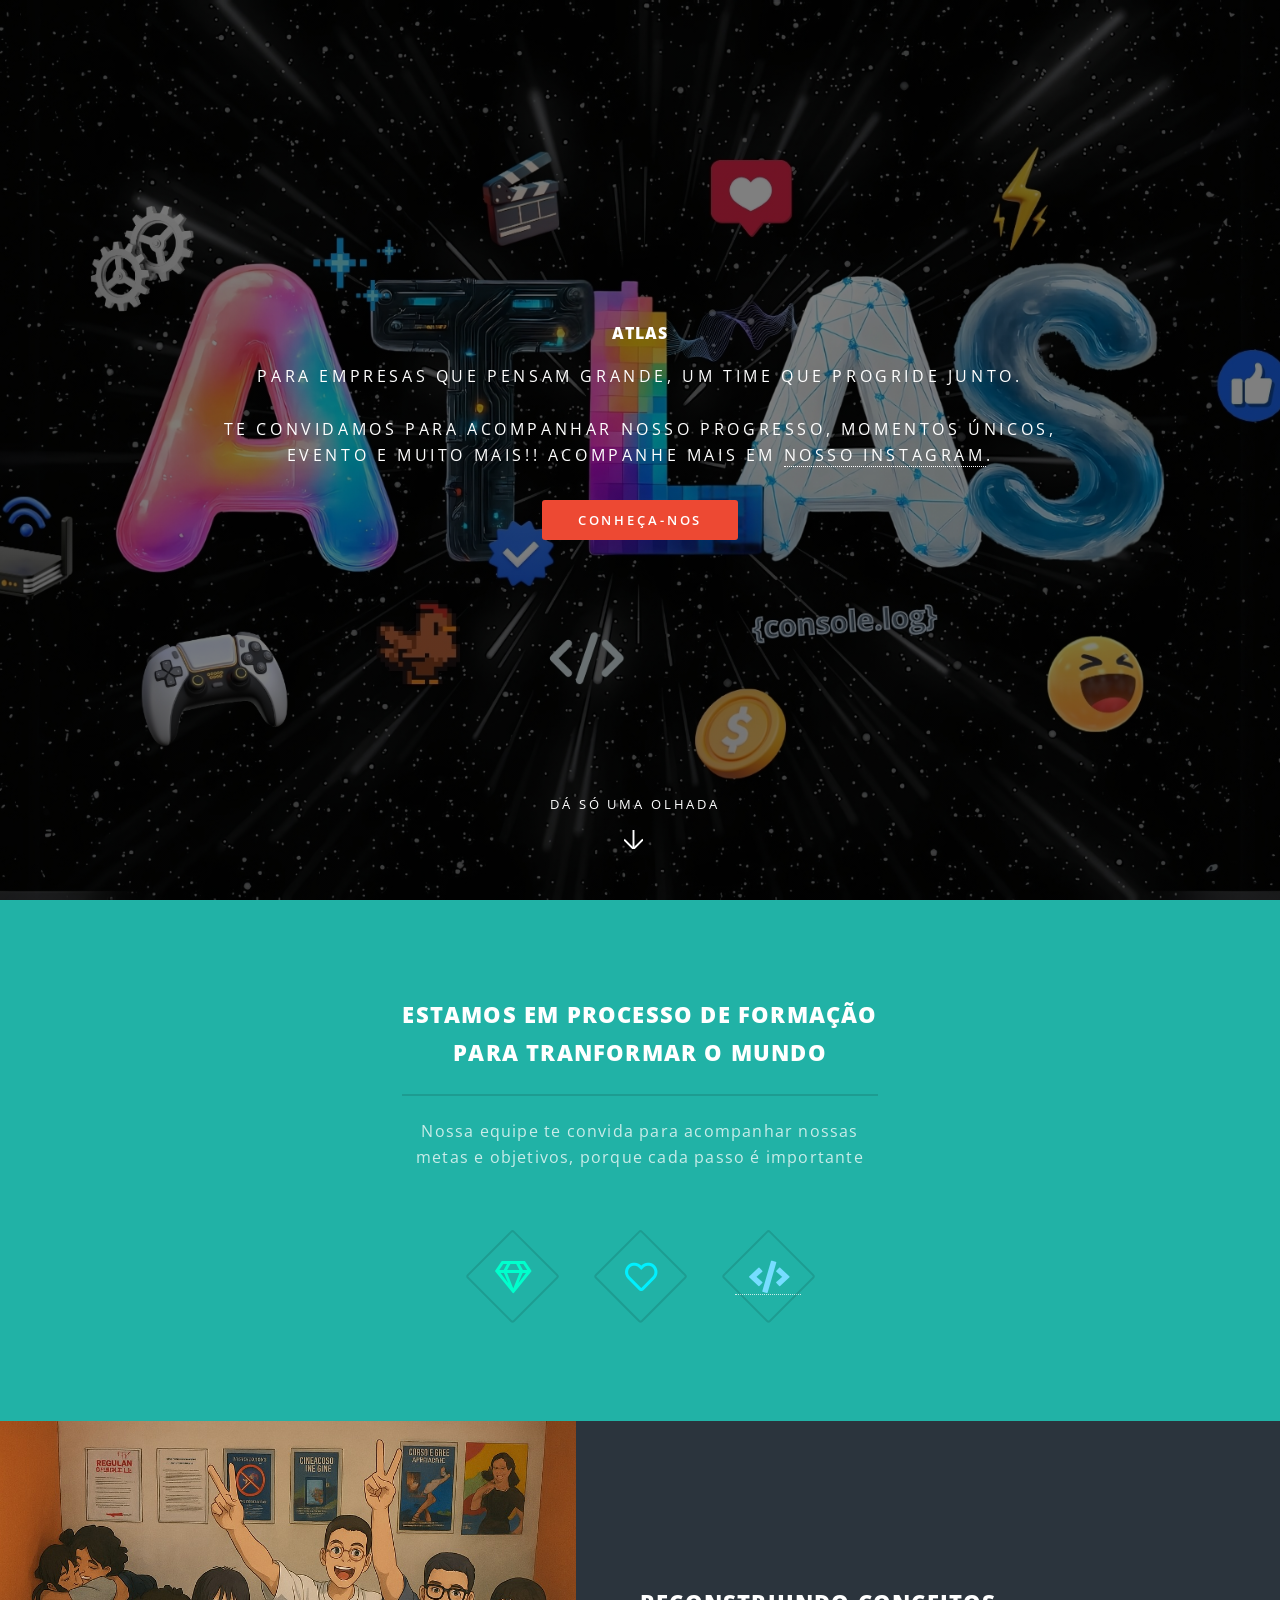
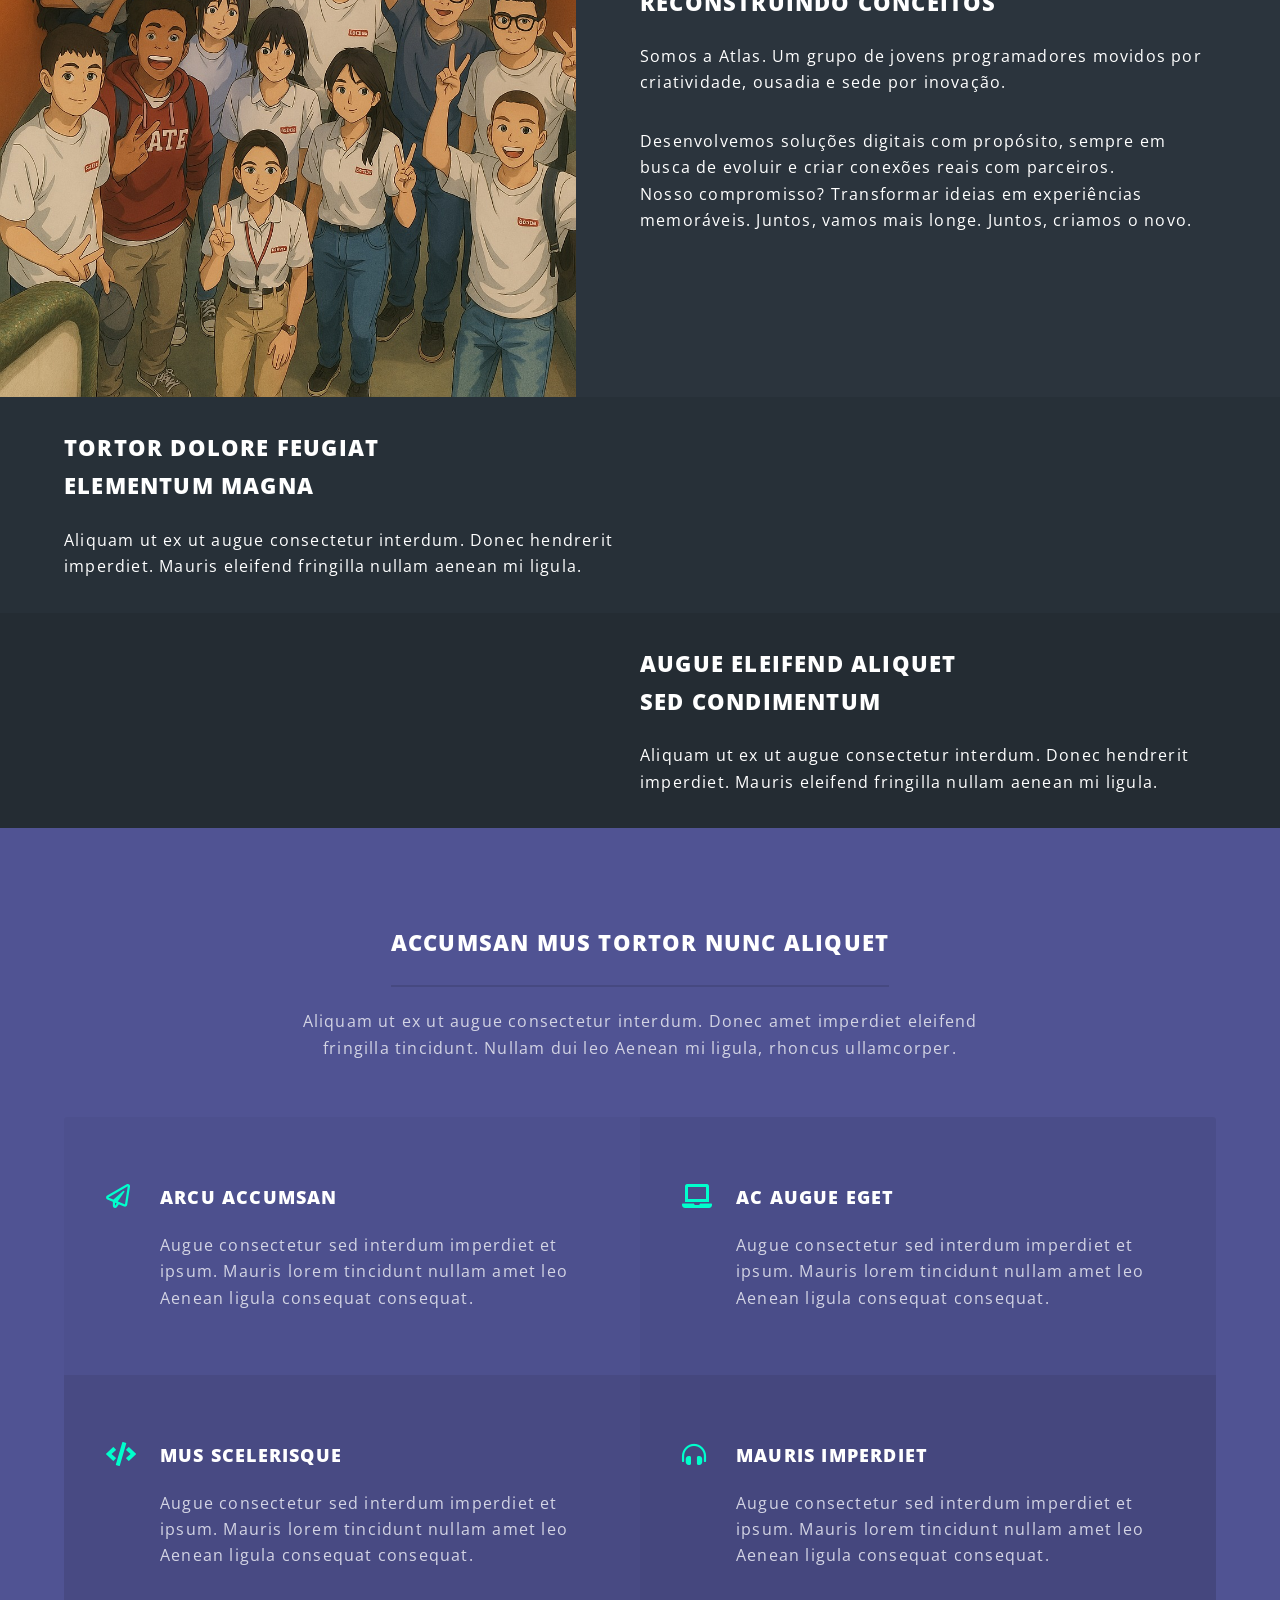
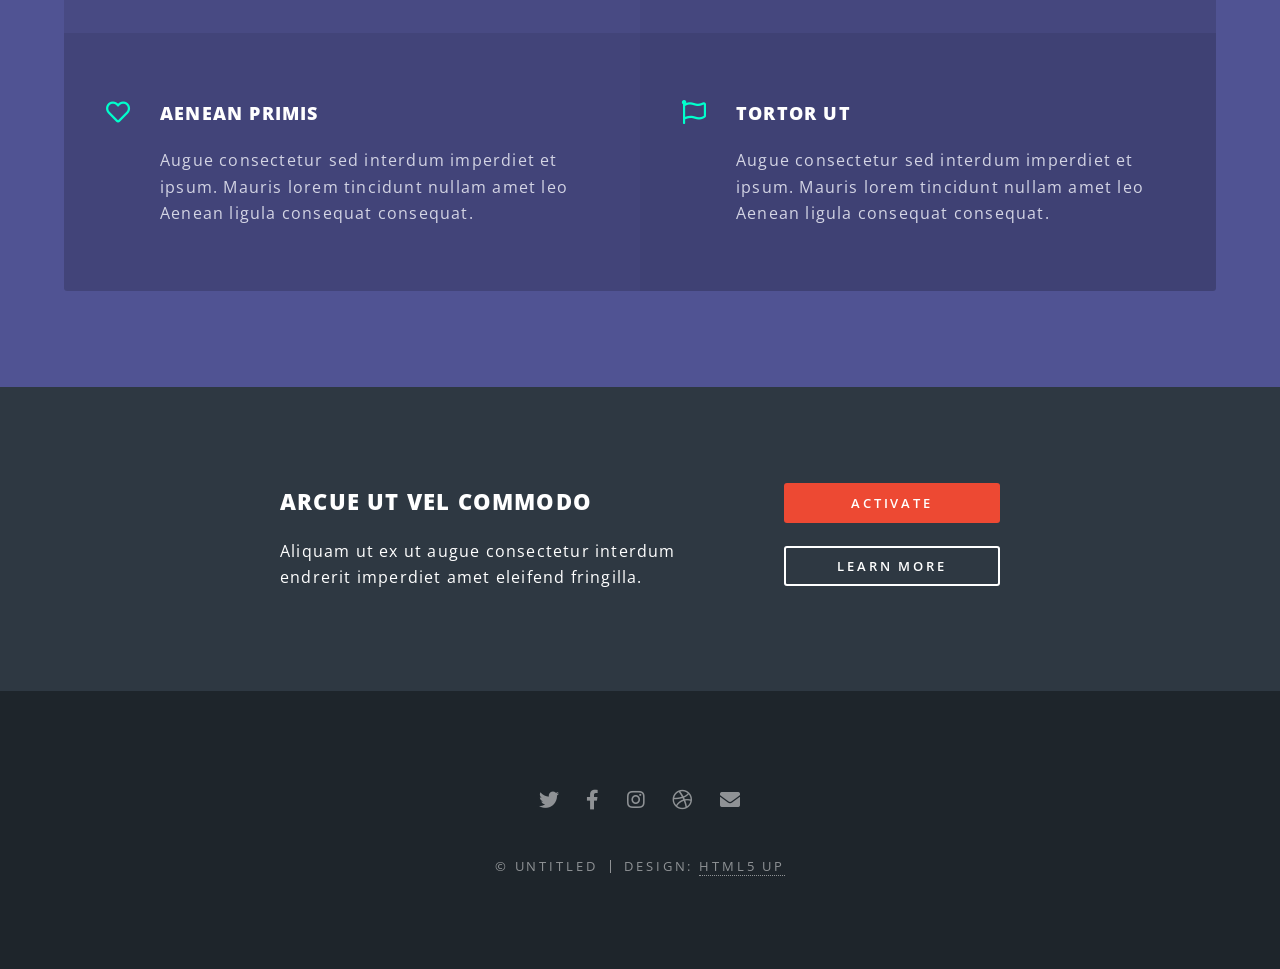
==== commit 9b40adc7: "alteração basica na descrição do objetivo da ATLAS na tela inicial" ====
--- a/index.html
+++ b/index.html
@@ -55,7 +55,7 @@
 							<div class="image"><img src="images/equipe_atlas_drawing.jpg" alt="equipe atlas drawing" /></div><div class="content">
 								<h2>Reconstruindo conceitos</h2>
 								<p>Somos a Atlas. Um grupo de jovens programadores movidos por criatividade, ousadia e sede por inovação.</p>
-								Desenvolvemos soluções digitais com propósito, sempre em busca de evoluir e criar conexões reais com empresas parceiras. <br>
+								Desenvolvemos soluções digitais com propósito, sempre em busca de evoluir e criar conexões reais com parceiros. <br>
 								Nosso compromisso? Transformar ideias em experiências memoráveis.
 								Juntos, vamos mais longe. Juntos, criamos o novo.</p>
 							</div>
